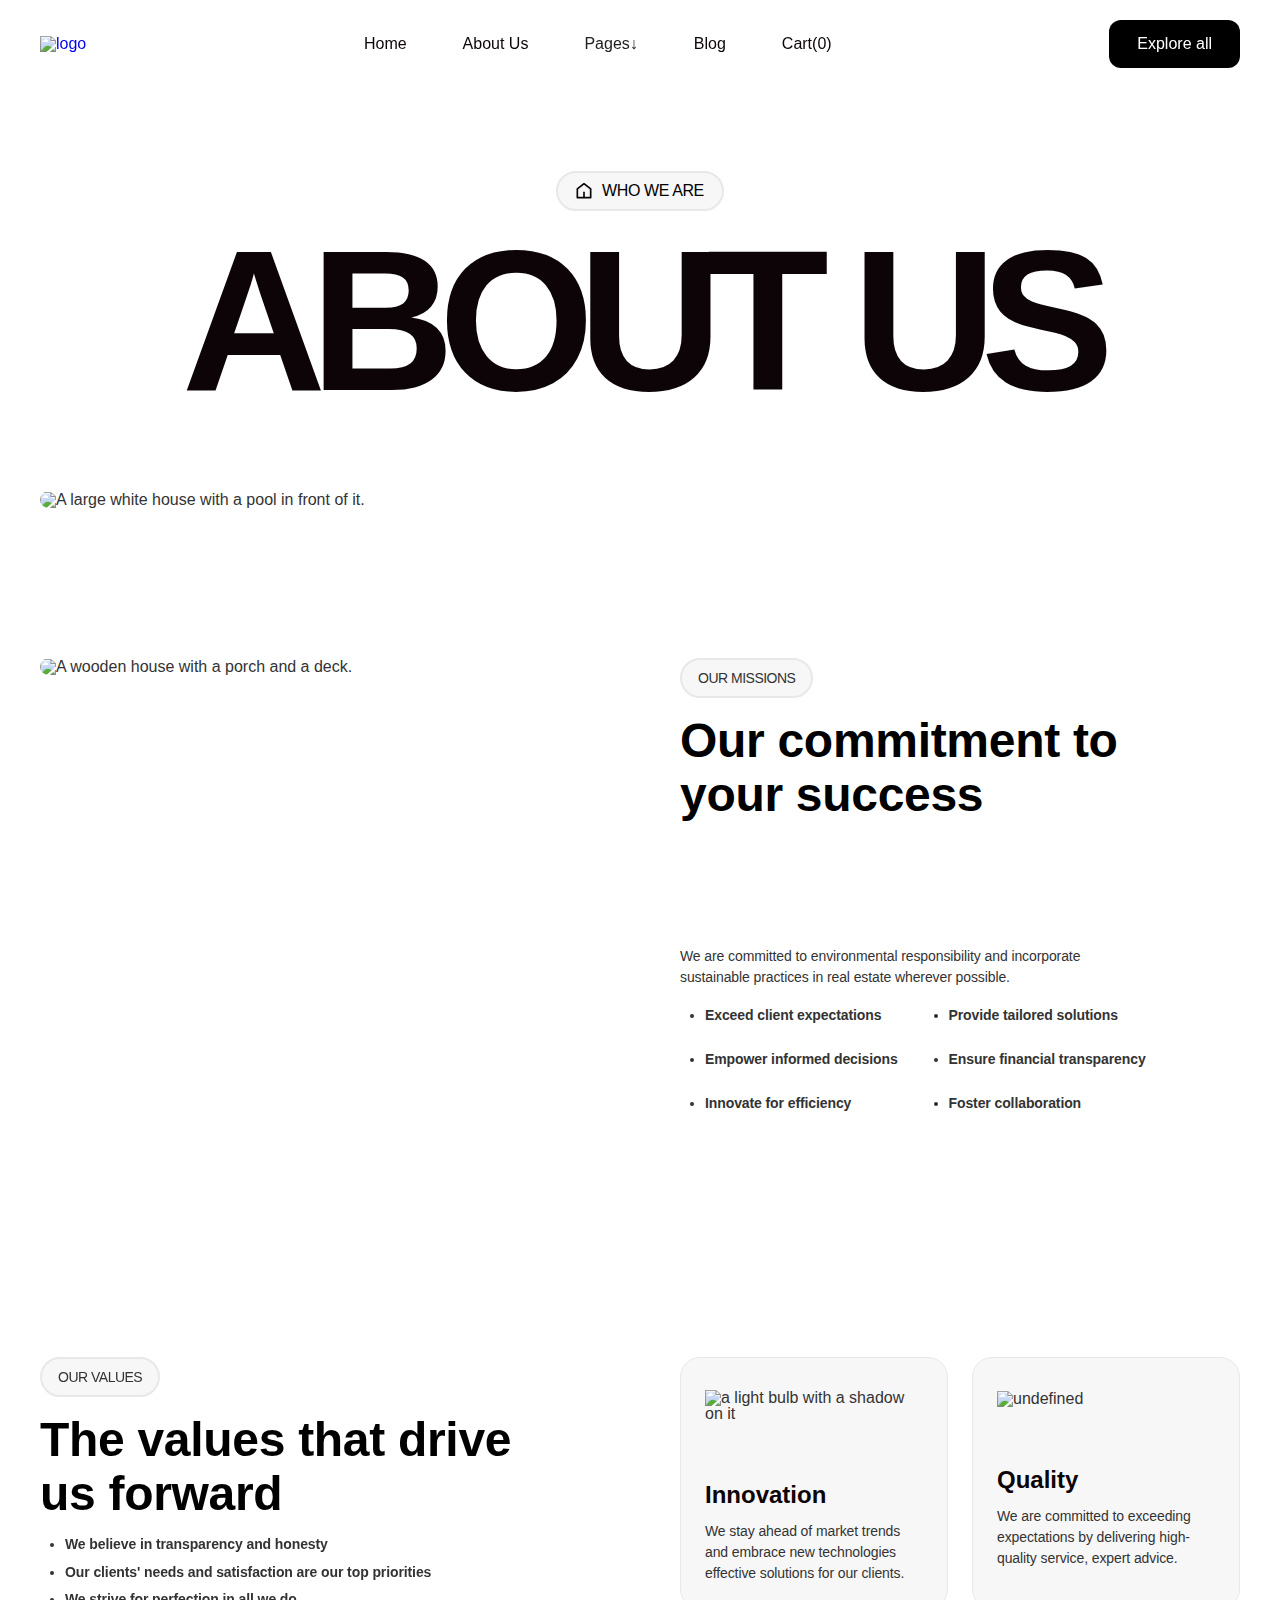
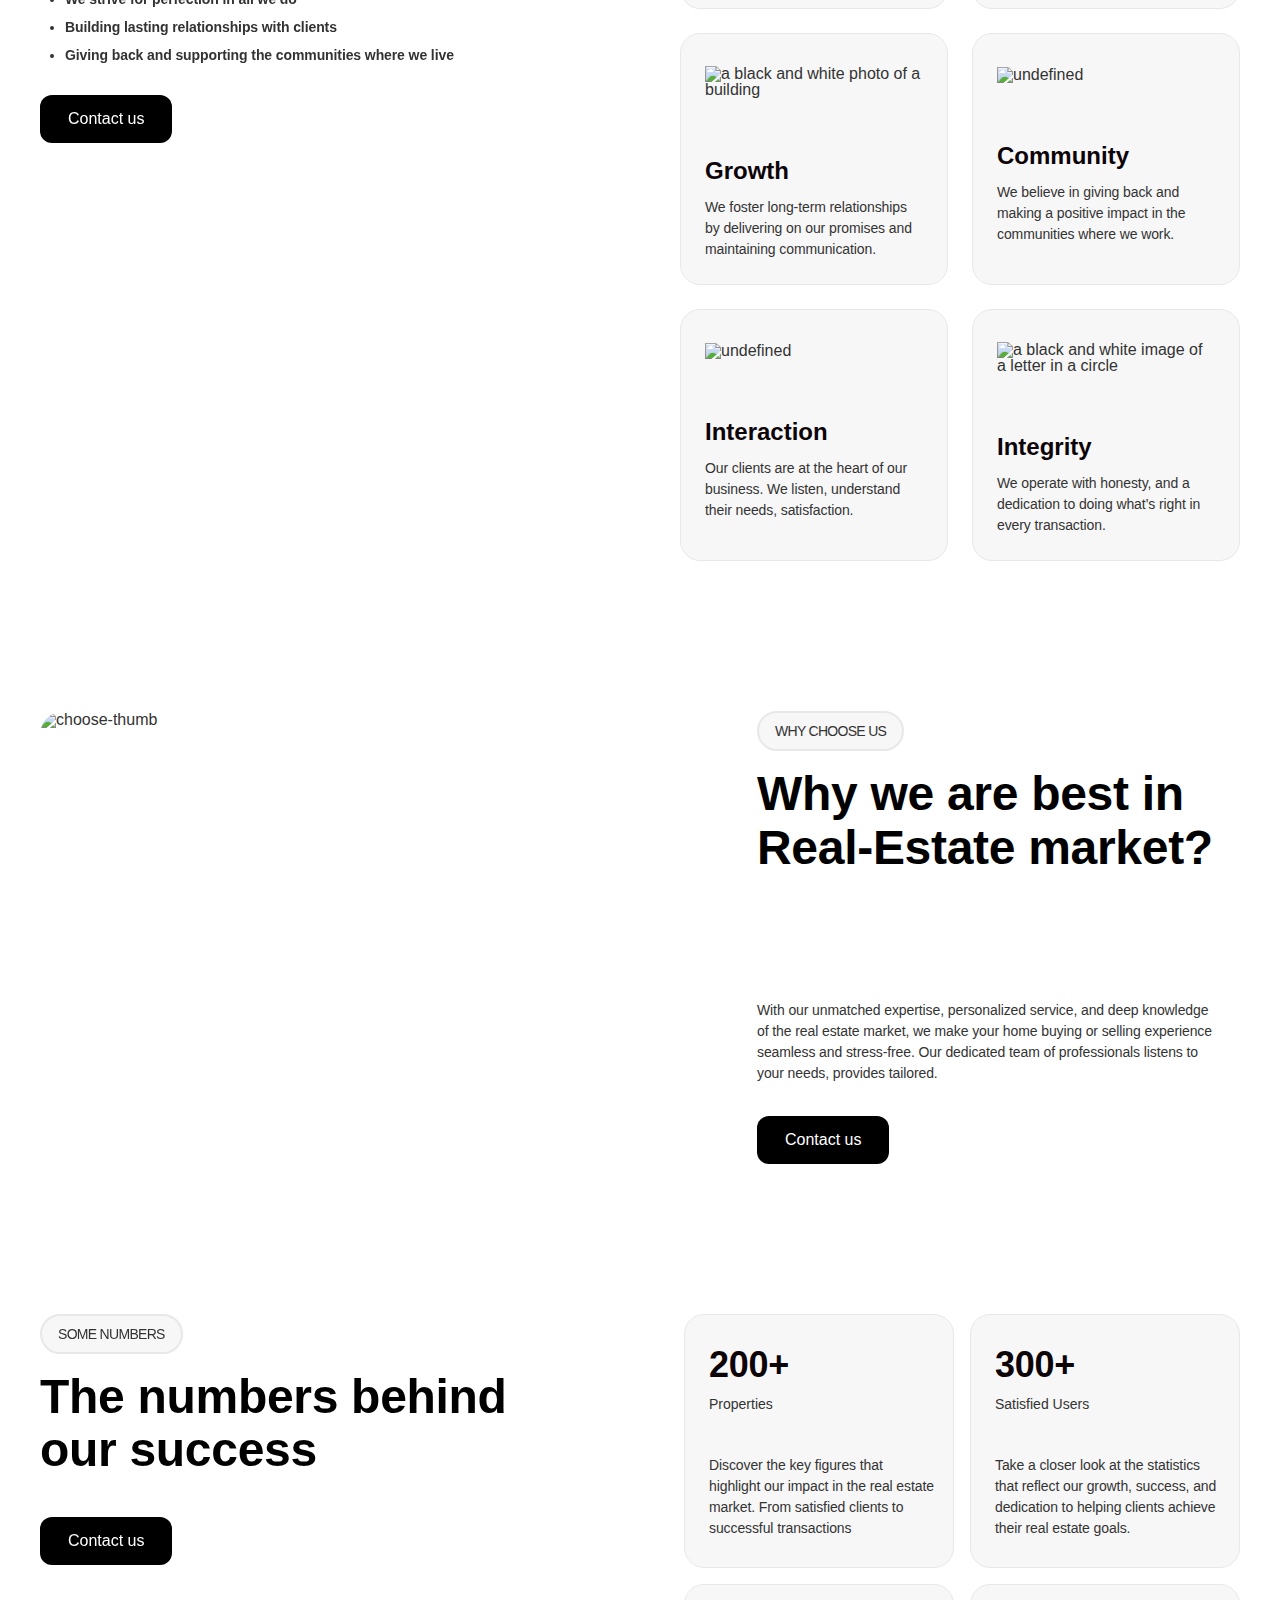
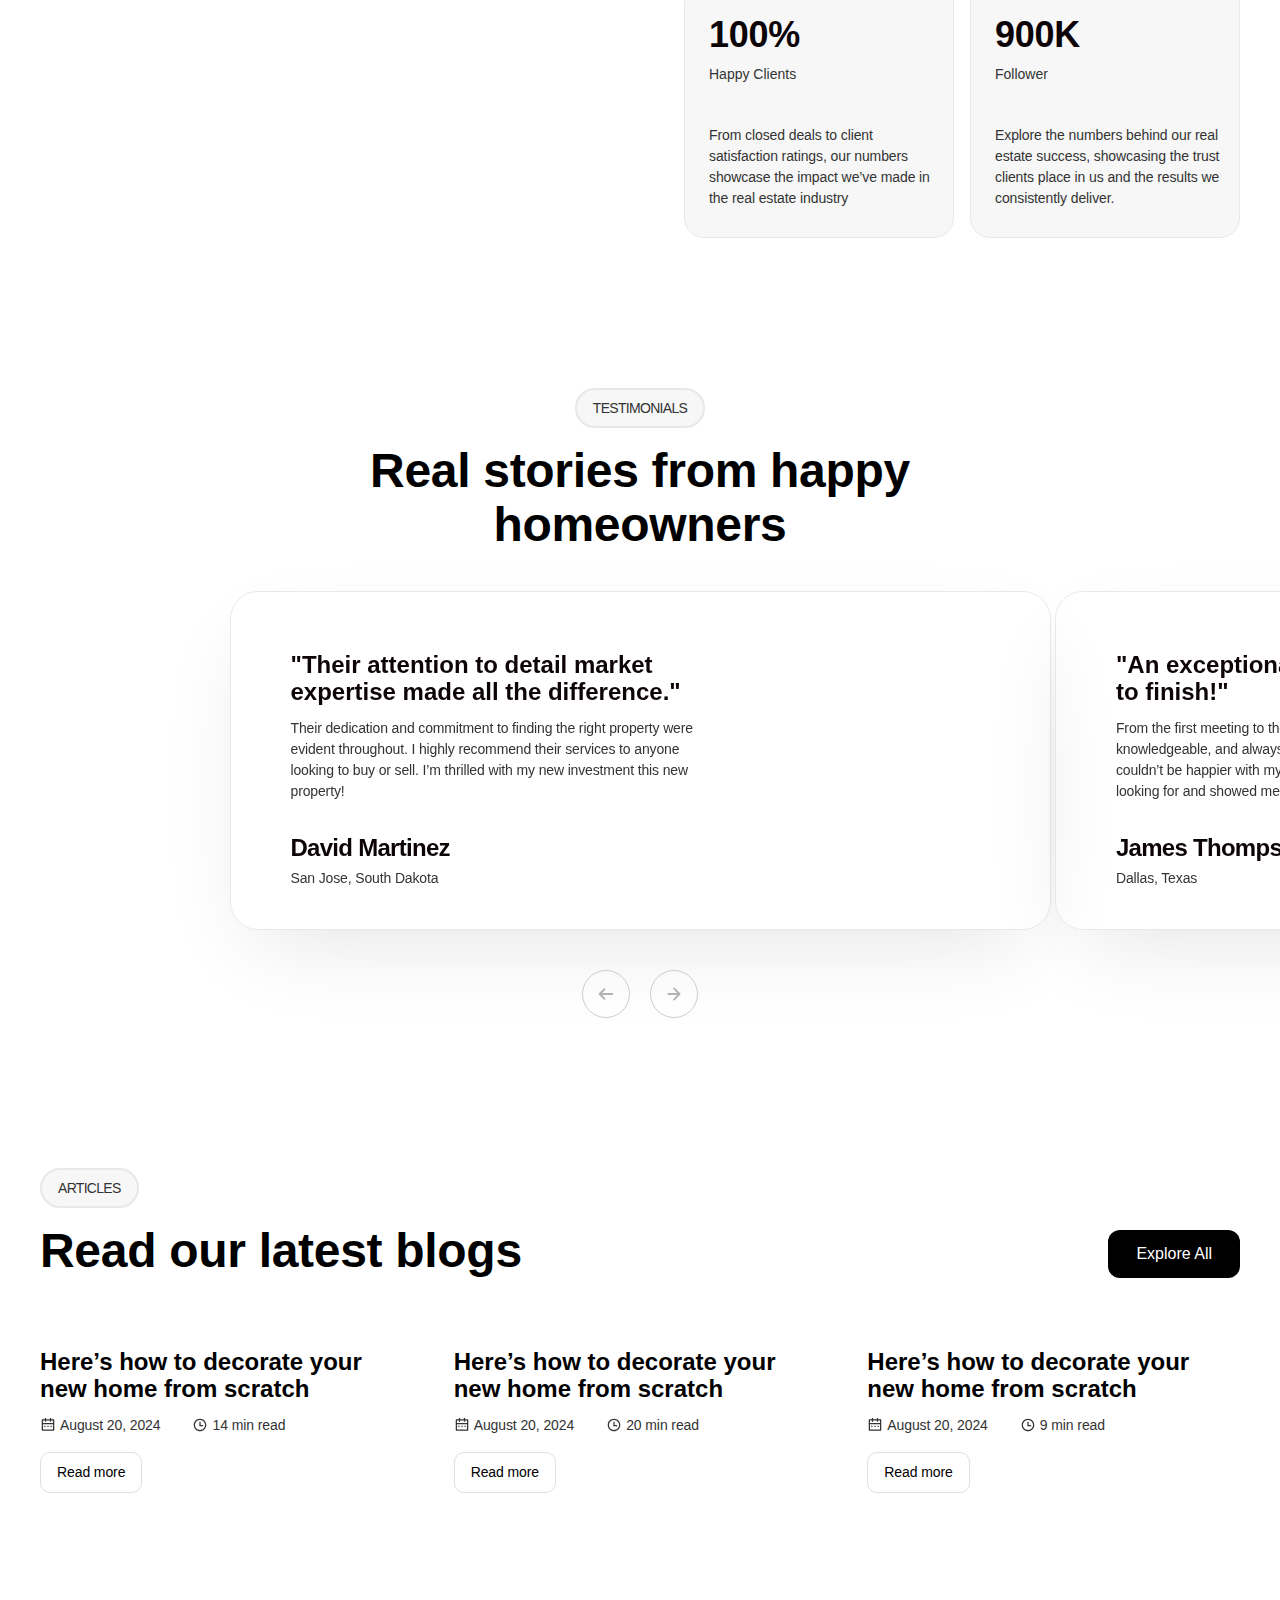
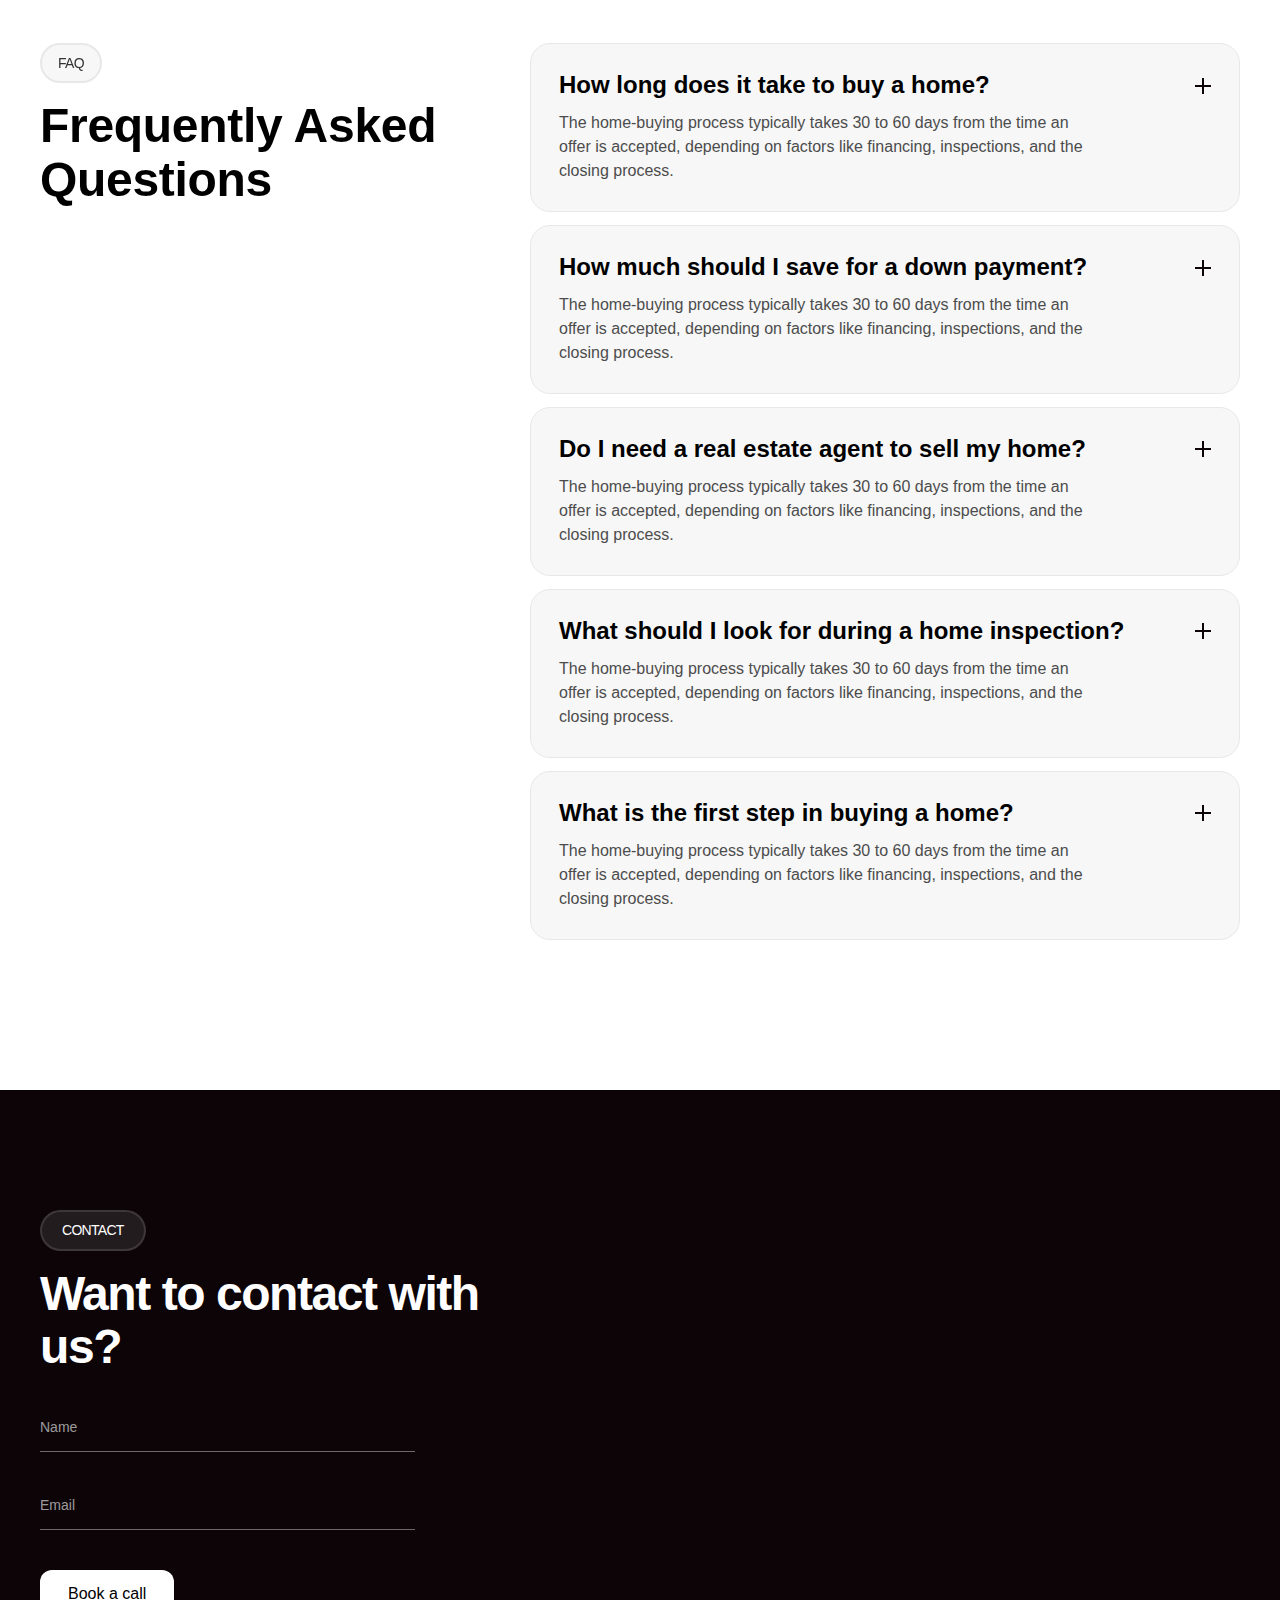
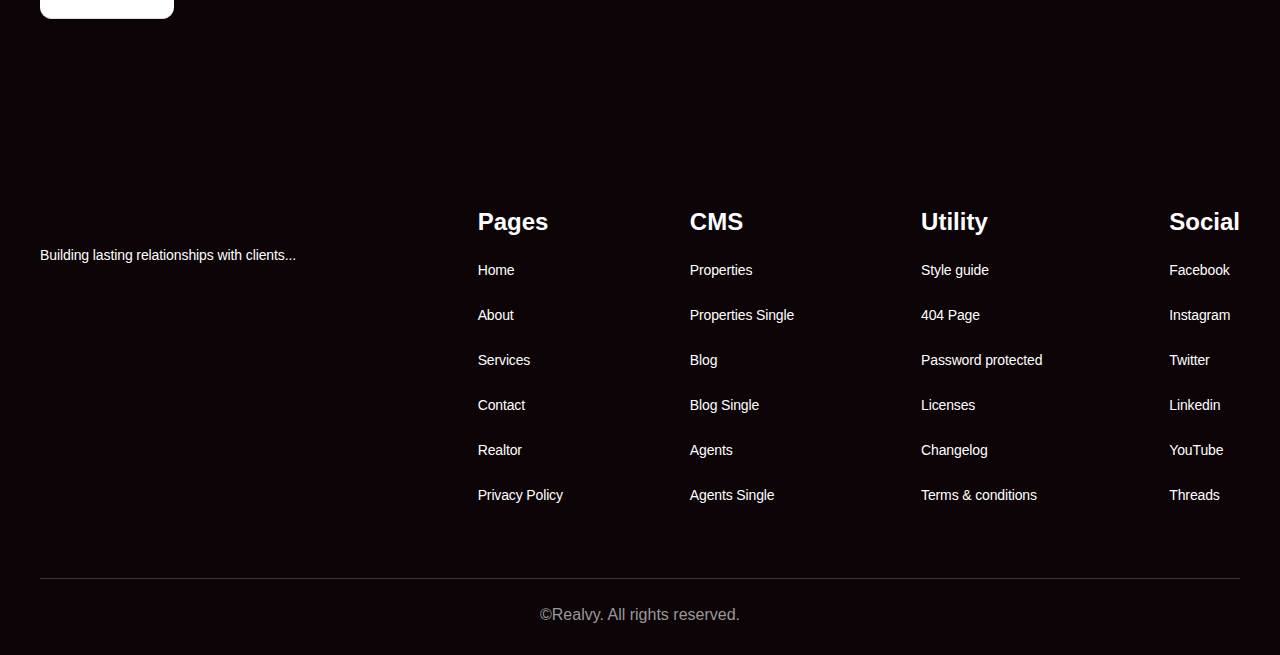
==== about.html @ 87f710ca "first changes on basic" ====
<!DOCTYPE html>
<!-- This site was created in Webflow. https://webflow.com --><!-- Last Published: Sun Nov 10 2024 14:05:58 GMT+0000 (Coordinated Universal Time) -->
<html
  data-wf-domain="realvy-real-estate.webflow.io"
  data-wf-page="670298769cd01719051af8d4"
  data-wf-site="670010141e02b62e6f054e13"
  lang="en"
>
  <head>
    <meta charset="utf-8" />
    <title>About page: Realfy - Webflow Ecommerce website template</title>
    <meta
      content="Realfy is a powerful Webflow template crafted for real estate professionals to showcase listings, build trust, and attract clients. With customizable layouts, high-quality visuals, and user-friendly navigation, Realfy transforms portfolios and elevates your brand."
      name="description"
    />
    <meta
      content="About page: Realfy - Webflow Ecommerce website template"
      property="og:title"
    />
    <meta
      content="Realfy is a powerful Webflow template crafted for real estate professionals to showcase listings, build trust, and attract clients. With customizable layouts, high-quality visuals, and user-friendly navigation, Realfy transforms portfolios and elevates your brand."
      property="og:description"
    />
    <meta
      content="https://cdn.prod.website-files.com/670010141e02b62e6f054e13/671fcd052ebbaf3397b22a26_Open%20Graph%20Preview.png"
      property="og:image"
    />
    <meta
      content="About page: Realfy - Webflow Ecommerce website template"
      property="twitter:title"
    />
    <meta
      content="Realfy is a powerful Webflow template crafted for real estate professionals to showcase listings, build trust, and attract clients. With customizable layouts, high-quality visuals, and user-friendly navigation, Realfy transforms portfolios and elevates your brand."
      property="twitter:description"
    />
    <meta
      content="https://cdn.prod.website-files.com/670010141e02b62e6f054e13/671fcd052ebbaf3397b22a26_Open%20Graph%20Preview.png"
      property="twitter:image"
    />
    <meta property="og:type" content="website" />
    <meta content="summary_large_image" name="twitter:card" />
    <meta content="width=device-width, initial-scale=1" name="viewport" />
    <meta content="Webflow" name="generator" />
    <link
      href="style.css"
      rel="stylesheet"
      type="text/css"
    />
    <link href="https://fonts.googleapis.com" rel="preconnect" />
    <link
      href="https://fonts.gstatic.com"
      rel="preconnect"
      crossorigin="anonymous"
    />
    <script
      src="https://ajax.googleapis.com/ajax/libs/webfont/1.6.26/webfont.js"
      type="text/javascript"
    ></script>
    <script type="text/javascript">
      WebFont.load({
        google: { families: ["Inter:regular,500,600,700,800,900,italic"] },
      });
    </script>
    <script type="text/javascript">
      !(function (o, c) {
        var n = c.documentElement,
          t = " w-mod-";
        (n.className += t + "js"),
          ("ontouchstart" in o ||
            (o.DocumentTouch && c instanceof DocumentTouch)) &&
            (n.className += t + "touch");
      })(window, document);
    </script>
    <link
      href="https://cdn.prod.website-files.com/670010141e02b62e6f054e13/671fce2135eee7e08c8c703c_Favicon-32.png"
      rel="shortcut icon"
      type="image/x-icon"
    />
    <link
      href="https://cdn.prod.website-files.com/670010141e02b62e6f054e13/671fce230b8ac0481b209205_Favicon-256.png"
      rel="apple-touch-icon"
    />
    <script type="text/javascript">
      window.__WEBFLOW_CURRENCY_SETTINGS = {
        currencyCode: "USD",
        symbol: "$",
        decimal: ".",
        fractionDigits: 2,
        group: ",",
        template:
          "{{wf {&quot;path&quot;:&quot;symbol&quot;,&quot;type&quot;:&quot;PlainText&quot;\\} }} {{wf {&quot;path&quot;:&quot;amount&quot;,&quot;type&quot;:&quot;CommercePrice&quot;\\} }} ",
        hideDecimalForWholeNumbers: true,
      };
    </script>
  </head>
  <body>
    <div class="page-wrapper">
      <div class="nav-section">
        <div class="section-spacing">
          <div class="container">
            <div class="nav-layout">
              <div class="nav-left">
                <a href="/" class="logo-wrap w-inline-block"
                  ><img
                    loading="lazy"
                    src="https://cdn.prod.website-files.com/670010141e02b62e6f054e13/672b0cbffbb01b1ebb84e214_Realfy.svg"
                    alt="logo"
                    class="logo"
                /></a>
                <div class="nav-mobile-block">
                  <div
                    data-open-product=""
                    data-wf-cart-type="modal"
                    data-wf-cart-query="query Dynamo2 {
    database {
      id
      commerceOrder {
        comment
        extraItems {
          name
          pluginId
          pluginName
          price {
            value
            unit
            decimalValue
            string
          }
        }
        id
        startedOn
        statusFlags {
          hasDownloads
          hasSubscription
          isFreeOrder
          requiresShipping
        }
        subtotal {
          value
          unit
          decimalValue
          string
        }
        total {
          value
          unit
          decimalValue
          string
        }
        updatedOn
        userItems {
          count
          id
          price {
            value
            unit
            decimalValue
            string
          }
          product {
            id
            cmsLocaleId
            f__draft_0ht
            f__archived_0ht
            f_name_
            f_sku_properties_3dr {
              id
              name
              enum {
                id
                name
                slug
              }
            }
          }
          rowTotal {
            value
            unit
            decimalValue
            string
          }
          sku {
            cmsLocaleId
            f__draft_0ht
            f__archived_0ht
            f_main_image_4dr {
              url
              file {
                size
                origFileName
                createdOn
                updatedOn
                mimeType
                width
                height
                variants {
                  origFileName
                  quality
                  height
                  width
                  s3Url
                  error
                  size
                }
              }
              alt
            }
            f_sku_values_3dr {
              property {
                id
              }
              value {
                id
              }
            }
            id
          }
          subscriptionFrequency
          subscriptionInterval
          subscriptionTrial
        }
        userItemsCount
      }
    }
    site {
      id
      commerce {
        businessAddress {
          country
        }
        defaultCountry
        defaultCurrency
        quickCheckoutEnabled
      }
    }
  }"
                    data-wf-page-link-href-prefix=""
                    class="w-commerce-commercecartwrapper c-cart-wrapper"
                    data-node-type="commerce-cart-wrapper"
                  >
                    <a
                      class="w-commerce-commercecartopenlink cart-icon-wrap w-inline-block"
                      role="button"
                      aria-haspopup="dialog"
                      aria-label="Open cart"
                      data-node-type="commerce-cart-open-link"
                      href="#"
                      ><div>Cart</div>
                      <div>(</div>
                      <div
                        data-wf-bindings="%5B%7B%22innerHTML%22%3A%7B%22type%22%3A%22Number%22%2C%22filter%22%3A%7B%22type%22%3A%22numberPrecision%22%2C%22params%22%3A%5B%220%22%2C%22numberPrecision%22%5D%7D%2C%22dataPath%22%3A%22database.commerceOrder.userItemsCount%22%7D%7D%5D"
                        class="w-commerce-commercecartopenlinkcount cart-quantity"
                      >
                        0
                      </div>
                      <div>)</div></a
                    >
                    <div
                      style="display: none"
                      class="w-commerce-commercecartcontainerwrapper w-commerce-commercecartcontainerwrapper--cartType-modal c-cart-wrapper"
                      data-node-type="commerce-cart-container-wrapper"
                    >
                      <div
                        data-node-type="commerce-cart-container"
                        role="dialog"
                        class="w-commerce-commercecartcontainer c-cart-container"
                      >
                        <div
                          class="w-commerce-commercecartheader c-cart-header"
                        >
                          <h4
                            class="w-commerce-commercecartheading c-cart-header-title"
                          >
                            Your Cart
                          </h4>
                          <a
                            class="w-commerce-commercecartcloselink c-cart-close w-inline-block"
                            role="button"
                            aria-label="Close cart"
                            data-node-type="commerce-cart-close-link"
                            ><svg
                              class="c-cart-close-icon"
                              width="16px"
                              height="16px"
                              viewBox="0 0 16 16"
                            >
                              <g
                                stroke="none"
                                stroke-width="1"
                                fill="none"
                                fill-rule="evenodd"
                              >
                                <g fill-rule="nonzero" fill="#333333">
                                  <polygon
                                    points="6.23223305 8 0.616116524 13.6161165 2.38388348 15.3838835 8 9.76776695 13.6161165 15.3838835 15.3838835 13.6161165 9.76776695 8 15.3838835 2.38388348 13.6161165 0.616116524 8 6.23223305 2.38388348 0.616116524 0.616116524 2.38388348 6.23223305 8"
                                  ></polygon>
                                </g>
                              </g></svg
                          ></a>
                        </div>
                        <div
                          class="w-commerce-commercecartformwrapper c-cart-form-wrapper"
                        >
                          <form
                            style="display: none"
                            class="w-commerce-commercecartform c-cart-default-state"
                            data-node-type="commerce-cart-form"
                          >
                            <script
                              type="text/x-wf-template"
                              id="wf-template-6d61a843-8ba8-b748-bc3a-565345c08add"
                            >
                              %3Cdiv%20class%3D%22w-commerce-commercecartitem%20c-cart-item%22%3E%3Cdiv%20class%3D%22c-cart-thumb-wrap%22%3E%3Cimg%20src%3D%22https%3A%2F%2Fcdn.prod.website-files.com%2Fplugins%2FBasic%2Fassets%2Fplaceholder.60f9b1840c.svg%22%20data-wf-bindings%3D%22%255B%257B%2522src%2522%253A%257B%2522type%2522%253A%2522ImageRef%2522%252C%2522filter%2522%253A%257B%2522type%2522%253A%2522identity%2522%252C%2522params%2522%253A%255B%255D%257D%252C%2522dataPath%2522%253A%2522database.commerceOrder.userItems%255B%255D.sku.f_main_image_4dr%2522%257D%257D%255D%22%20alt%3D%22%22%20class%3D%22w-commerce-commercecartitemimage%20c-cart-thumb%20w-dyn-bind-empty%22%2F%3E%3C%2Fdiv%3E%3Cdiv%20class%3D%22w-commerce-commercecartiteminfo%20c-cart-content-wrap%22%3E%3Cdiv%20class%3D%22c-cart-content-left%22%3E%3Cdiv%20class%3D%22c-cart-title-wrap%22%3E%3Cdiv%20data-wf-bindings%3D%22%255B%257B%2522innerHTML%2522%253A%257B%2522type%2522%253A%2522PlainText%2522%252C%2522filter%2522%253A%257B%2522type%2522%253A%2522identity%2522%252C%2522params%2522%253A%255B%255D%257D%252C%2522dataPath%2522%253A%2522database.commerceOrder.userItems%255B%255D.product.f_name_%2522%257D%257D%255D%22%20class%3D%22w-commerce-commercecartproductname%20c-cart-title%20w-dyn-bind-empty%22%3E%3C%2Fdiv%3E%3C%2Fdiv%3E%3Cdiv%20class%3D%22c-cart-option-wrap%22%3E%3Cscript%20type%3D%22text%2Fx-wf-template%22%20id%3D%22wf-template-6d61a843-8ba8-b748-bc3a-565345c08ae6%22%3E%253Cli%2520class%253D%2522c-cart-option%2522%253E%253Cspan%2520data-wf-bindings%253D%2522%25255B%25257B%252522innerHTML%252522%25253A%25257B%252522type%252522%25253A%252522PlainText%252522%25252C%252522filter%252522%25253A%25257B%252522type%252522%25253A%252522identity%252522%25252C%252522params%252522%25253A%25255B%25255D%25257D%25252C%252522dataPath%252522%25253A%252522database.commerceOrder.userItems%25255B%25255D.product.f_sku_properties_3dr%25255B%25255D.name%252522%25257D%25257D%25255D%2522%253E%253C%252Fspan%253E%253Cspan%253E%253A%2520%253C%252Fspan%253E%253Cspan%2520data-wf-bindings%253D%2522%25255B%25257B%252522innerHTML%252522%25253A%25257B%252522type%252522%25253A%252522CommercePropValues%252522%25252C%252522filter%252522%25253A%25257B%252522type%252522%25253A%252522identity%252522%25252C%252522params%252522%25253A%25255B%25255D%25257D%25252C%252522dataPath%252522%25253A%252522database.commerceOrder.userItems%25255B%25255D.product.f_sku_properties_3dr%25255B%25255D%252522%25257D%25257D%25255D%2522%253E%253C%252Fspan%253E%253C%252Fli%253E%3C%2Fscript%3E%3Cul%20data-wf-bindings%3D%22%255B%257B%2522optionSets%2522%253A%257B%2522type%2522%253A%2522CommercePropTable%2522%252C%2522filter%2522%253A%257B%2522type%2522%253A%2522identity%2522%252C%2522params%2522%253A%255B%255D%257D%252C%2522dataPath%2522%253A%2522database.commerceOrder.userItems%255B%255D.product.f_sku_properties_3dr%5B%5D%2522%257D%257D%252C%257B%2522optionValues%2522%253A%257B%2522type%2522%253A%2522CommercePropValues%2522%252C%2522filter%2522%253A%257B%2522type%2522%253A%2522identity%2522%252C%2522params%2522%253A%255B%255D%257D%252C%2522dataPath%2522%253A%2522database.commerceOrder.userItems%255B%255D.sku.f_sku_values_3dr%2522%257D%257D%255D%22%20class%3D%22w-commerce-commercecartoptionlist%20option-list%22%20data-wf-collection%3D%22database.commerceOrder.userItems%255B%255D.product.f_sku_properties_3dr%22%20data-wf-template-id%3D%22wf-template-6d61a843-8ba8-b748-bc3a-565345c08ae6%22%3E%3Cli%20class%3D%22c-cart-option%22%3E%3Cspan%20data-wf-bindings%3D%22%255B%257B%2522innerHTML%2522%253A%257B%2522type%2522%253A%2522PlainText%2522%252C%2522filter%2522%253A%257B%2522type%2522%253A%2522identity%2522%252C%2522params%2522%253A%255B%255D%257D%252C%2522dataPath%2522%253A%2522database.commerceOrder.userItems%255B%255D.product.f_sku_properties_3dr%255B%255D.name%2522%257D%257D%255D%22%3E%3C%2Fspan%3E%3Cspan%3E%3A%20%3C%2Fspan%3E%3Cspan%20data-wf-bindings%3D%22%255B%257B%2522innerHTML%2522%253A%257B%2522type%2522%253A%2522CommercePropValues%2522%252C%2522filter%2522%253A%257B%2522type%2522%253A%2522identity%2522%252C%2522params%2522%253A%255B%255D%257D%252C%2522dataPath%2522%253A%2522database.commerceOrder.userItems%255B%255D.product.f_sku_properties_3dr%255B%255D%2522%257D%257D%255D%22%3E%3C%2Fspan%3E%3C%2Fli%3E%3C%2Ful%3E%3C%2Fdiv%3E%3Cdiv%20class%3D%22c-cart-quantity-wrap%22%3E%3Cinput%20aria-label%3D%22Update%20quantity%22%20data-wf-bindings%3D%22%255B%257B%2522value%2522%253A%257B%2522type%2522%253A%2522Number%2522%252C%2522filter%2522%253A%257B%2522type%2522%253A%2522numberPrecision%2522%252C%2522params%2522%253A%255B%25220%2522%252C%2522numberPrecision%2522%255D%257D%252C%2522dataPath%2522%253A%2522database.commerceOrder.userItems%255B%255D.count%2522%257D%257D%252C%257B%2522data-commerce-sku-id%2522%253A%257B%2522type%2522%253A%2522ItemRef%2522%252C%2522filter%2522%253A%257B%2522type%2522%253A%2522identity%2522%252C%2522params%2522%253A%255B%255D%257D%252C%2522dataPath%2522%253A%2522database.commerceOrder.userItems%255B%255D.sku.id%2522%257D%257D%255D%22%20class%3D%22w-commerce-commercecartquantity%20c-cart-quantity%22%20required%3D%22%22%20pattern%3D%22%5E%5B0-9%5D%2B%24%22%20inputMode%3D%22numeric%22%20type%3D%22number%22%20name%3D%22quantity%22%20autoComplete%3D%22off%22%20data-wf-cart-action%3D%22update-item-quantity%22%20data-commerce-sku-id%3D%22%22%20value%3D%221%22%2F%3E%3C%2Fdiv%3E%3Cdiv%20class%3D%22c-cart-price-wrap%20mobile-only%22%3E%3Cdiv%20data-wf-bindings%3D%22%255B%257B%2522innerHTML%2522%253A%257B%2522type%2522%253A%2522CommercePrice%2522%252C%2522filter%2522%253A%257B%2522type%2522%253A%2522price%2522%252C%2522params%2522%253A%255B%255D%257D%252C%2522dataPath%2522%253A%2522database.commerceOrder.userItems%255B%255D.price%2522%257D%257D%255D%22%20class%3D%22c-cart-price%22%3E%24%C2%A00%C2%A0%3C%2Fdiv%3E%3C%2Fdiv%3E%3Cdiv%20class%3D%22c-cart-remove-wrap%22%3E%3Ca%20href%3D%22%23%22%20role%3D%22button%22%20data-wf-bindings%3D%22%255B%257B%2522data-commerce-sku-id%2522%253A%257B%2522type%2522%253A%2522ItemRef%2522%252C%2522filter%2522%253A%257B%2522type%2522%253A%2522identity%2522%252C%2522params%2522%253A%255B%255D%257D%252C%2522dataPath%2522%253A%2522database.commerceOrder.userItems%255B%255D.sku.id%2522%257D%257D%255D%22%20class%3D%22c-cart-remove%20w-inline-block%22%20data-wf-cart-action%3D%22remove-item%22%20data-commerce-sku-id%3D%22%22%20aria-label%3D%22Remove%20item%20from%20cart%22%3E%3Cdiv%3ERemove%3C%2Fdiv%3E%3C%2Fa%3E%3C%2Fdiv%3E%3C%2Fdiv%3E%3Cdiv%20class%3D%22c-cart-content-right%22%3E%3Cdiv%20class%3D%22c-cart-price-wrap%22%3E%3Cdiv%20data-wf-bindings%3D%22%255B%257B%2522innerHTML%2522%253A%257B%2522type%2522%253A%2522CommercePrice%2522%252C%2522filter%2522%253A%257B%2522type%2522%253A%2522price%2522%252C%2522params%2522%253A%255B%255D%257D%252C%2522dataPath%2522%253A%2522database.commerceOrder.userItems%255B%255D.price%2522%257D%257D%255D%22%20class%3D%22c-cart-price%22%3E%24%C2%A00%C2%A0%3C%2Fdiv%3E%3C%2Fdiv%3E%3C%2Fdiv%3E%3C%2Fdiv%3E%3C%2Fdiv%3E
                            </script>
                            <div
                              class="w-commerce-commercecartlist c-cart-list"
                              data-wf-collection="database.commerceOrder.userItems"
                              data-wf-template-id="wf-template-6d61a843-8ba8-b748-bc3a-565345c08add"
                            >
                              <div
                                class="w-commerce-commercecartitem c-cart-item"
                              >
                                <div class="c-cart-thumb-wrap">
                                  <img
                                    src="https://cdn.prod.website-files.com/plugins/Basic/assets/placeholder.60f9b1840c.svg"
                                    data-wf-bindings="%5B%7B%22src%22%3A%7B%22type%22%3A%22ImageRef%22%2C%22filter%22%3A%7B%22type%22%3A%22identity%22%2C%22params%22%3A%5B%5D%7D%2C%22dataPath%22%3A%22database.commerceOrder.userItems%5B%5D.sku.f_main_image_4dr%22%7D%7D%5D"
                                    alt=""
                                    class="w-commerce-commercecartitemimage c-cart-thumb w-dyn-bind-empty"
                                  />
                                </div>
                                <div
                                  class="w-commerce-commercecartiteminfo c-cart-content-wrap"
                                >
                                  <div class="c-cart-content-left">
                                    <div class="c-cart-title-wrap">
                                      <div
                                        data-wf-bindings="%5B%7B%22innerHTML%22%3A%7B%22type%22%3A%22PlainText%22%2C%22filter%22%3A%7B%22type%22%3A%22identity%22%2C%22params%22%3A%5B%5D%7D%2C%22dataPath%22%3A%22database.commerceOrder.userItems%5B%5D.product.f_name_%22%7D%7D%5D"
                                        class="w-commerce-commercecartproductname c-cart-title w-dyn-bind-empty"
                                      ></div>
                                    </div>
                                    <div class="c-cart-option-wrap">
                                      <script
                                        type="text/x-wf-template"
                                        id="wf-template-6d61a843-8ba8-b748-bc3a-565345c08ae6"
                                      >
                                        %3Cli%20class%3D%22c-cart-option%22%3E%3Cspan%20data-wf-bindings%3D%22%255B%257B%2522innerHTML%2522%253A%257B%2522type%2522%253A%2522PlainText%2522%252C%2522filter%2522%253A%257B%2522type%2522%253A%2522identity%2522%252C%2522params%2522%253A%255B%255D%257D%252C%2522dataPath%2522%253A%2522database.commerceOrder.userItems%255B%255D.product.f_sku_properties_3dr%255B%255D.name%2522%257D%257D%255D%22%3E%3C%2Fspan%3E%3Cspan%3E%3A%20%3C%2Fspan%3E%3Cspan%20data-wf-bindings%3D%22%255B%257B%2522innerHTML%2522%253A%257B%2522type%2522%253A%2522CommercePropValues%2522%252C%2522filter%2522%253A%257B%2522type%2522%253A%2522identity%2522%252C%2522params%2522%253A%255B%255D%257D%252C%2522dataPath%2522%253A%2522database.commerceOrder.userItems%255B%255D.product.f_sku_properties_3dr%255B%255D%2522%257D%257D%255D%22%3E%3C%2Fspan%3E%3C%2Fli%3E
                                      </script>
                                      <ul
                                        data-wf-bindings="%5B%7B%22optionSets%22%3A%7B%22type%22%3A%22CommercePropTable%22%2C%22filter%22%3A%7B%22type%22%3A%22identity%22%2C%22params%22%3A%5B%5D%7D%2C%22dataPath%22%3A%22database.commerceOrder.userItems%5B%5D.product.f_sku_properties_3dr[]%22%7D%7D%2C%7B%22optionValues%22%3A%7B%22type%22%3A%22CommercePropValues%22%2C%22filter%22%3A%7B%22type%22%3A%22identity%22%2C%22params%22%3A%5B%5D%7D%2C%22dataPath%22%3A%22database.commerceOrder.userItems%5B%5D.sku.f_sku_values_3dr%22%7D%7D%5D"
                                        class="w-commerce-commercecartoptionlist option-list"
                                        data-wf-collection="database.commerceOrder.userItems%5B%5D.product.f_sku_properties_3dr"
                                        data-wf-template-id="wf-template-6d61a843-8ba8-b748-bc3a-565345c08ae6"
                                      >
                                        <li class="c-cart-option">
                                          <span
                                            data-wf-bindings="%5B%7B%22innerHTML%22%3A%7B%22type%22%3A%22PlainText%22%2C%22filter%22%3A%7B%22type%22%3A%22identity%22%2C%22params%22%3A%5B%5D%7D%2C%22dataPath%22%3A%22database.commerceOrder.userItems%5B%5D.product.f_sku_properties_3dr%5B%5D.name%22%7D%7D%5D"
                                          ></span
                                          ><span>: </span
                                          ><span
                                            data-wf-bindings="%5B%7B%22innerHTML%22%3A%7B%22type%22%3A%22CommercePropValues%22%2C%22filter%22%3A%7B%22type%22%3A%22identity%22%2C%22params%22%3A%5B%5D%7D%2C%22dataPath%22%3A%22database.commerceOrder.userItems%5B%5D.product.f_sku_properties_3dr%5B%5D%22%7D%7D%5D"
                                          ></span>
                                        </li>
                                      </ul>
                                    </div>
                                    <div class="c-cart-quantity-wrap">
                                      <input
                                        aria-label="Update quantity"
                                        data-wf-bindings="%5B%7B%22value%22%3A%7B%22type%22%3A%22Number%22%2C%22filter%22%3A%7B%22type%22%3A%22numberPrecision%22%2C%22params%22%3A%5B%220%22%2C%22numberPrecision%22%5D%7D%2C%22dataPath%22%3A%22database.commerceOrder.userItems%5B%5D.count%22%7D%7D%2C%7B%22data-commerce-sku-id%22%3A%7B%22type%22%3A%22ItemRef%22%2C%22filter%22%3A%7B%22type%22%3A%22identity%22%2C%22params%22%3A%5B%5D%7D%2C%22dataPath%22%3A%22database.commerceOrder.userItems%5B%5D.sku.id%22%7D%7D%5D"
                                        class="w-commerce-commercecartquantity c-cart-quantity"
                                        required=""
                                        pattern="^[0-9]+$"
                                        inputmode="numeric"
                                        type="number"
                                        name="quantity"
                                        autocomplete="off"
                                        data-wf-cart-action="update-item-quantity"
                                        data-commerce-sku-id=""
                                        value="1"
                                      />
                                    </div>
                                    <div class="c-cart-price-wrap mobile-only">
                                      <div
                                        data-wf-bindings="%5B%7B%22innerHTML%22%3A%7B%22type%22%3A%22CommercePrice%22%2C%22filter%22%3A%7B%22type%22%3A%22price%22%2C%22params%22%3A%5B%5D%7D%2C%22dataPath%22%3A%22database.commerceOrder.userItems%5B%5D.price%22%7D%7D%5D"
                                        class="c-cart-price"
                                      >
                                        $ 0
                                      </div>
                                    </div>
                                    <div class="c-cart-remove-wrap">
                                      <a
                                        href="#"
                                        role="button"
                                        data-wf-bindings="%5B%7B%22data-commerce-sku-id%22%3A%7B%22type%22%3A%22ItemRef%22%2C%22filter%22%3A%7B%22type%22%3A%22identity%22%2C%22params%22%3A%5B%5D%7D%2C%22dataPath%22%3A%22database.commerceOrder.userItems%5B%5D.sku.id%22%7D%7D%5D"
                                        class="c-cart-remove w-inline-block"
                                        data-wf-cart-action="remove-item"
                                        data-commerce-sku-id=""
                                        aria-label="Remove item from cart"
                                        ><div>Remove</div></a
                                      >
                                    </div>
                                  </div>
                                  <div class="c-cart-content-right">
                                    <div class="c-cart-price-wrap">
                                      <div
                                        data-wf-bindings="%5B%7B%22innerHTML%22%3A%7B%22type%22%3A%22CommercePrice%22%2C%22filter%22%3A%7B%22type%22%3A%22price%22%2C%22params%22%3A%5B%5D%7D%2C%22dataPath%22%3A%22database.commerceOrder.userItems%5B%5D.price%22%7D%7D%5D"
                                        class="c-cart-price"
                                      >
                                        $ 0
                                      </div>
                                    </div>
                                  </div>
                                </div>
                              </div>
                            </div>
                            <div
                              class="w-commerce-commercecartfooter c-cart-footer-wrap"
                            >
                              <div
                                aria-live="polite"
                                aria-atomic="true"
                                class="w-commerce-commercecartlineitem c-cart-line-item"
                              >
                                <div class="c-cart-line-item-label">
                                  Subtotal
                                </div>
                                <div
                                  data-wf-bindings="%5B%7B%22innerHTML%22%3A%7B%22type%22%3A%22CommercePrice%22%2C%22filter%22%3A%7B%22type%22%3A%22price%22%2C%22params%22%3A%5B%5D%7D%2C%22dataPath%22%3A%22database.commerceOrder.subtotal%22%7D%7D%5D"
                                  class="w-commerce-commercecartordervalue c-cart-line-item-value"
                                ></div>
                              </div>
                              <div class="c-cart-checkout-actions">
                                <div
                                  data-node-type="commerce-cart-quick-checkout-actions"
                                  style="display: none"
                                  class="c-cart-checkout-payment"
                                >
                                  <a
                                    role="button"
                                    aria-haspopup="dialog"
                                    aria-label="Apple Pay"
                                    data-node-type="commerce-cart-apple-pay-button"
                                    style="
                                      background-image: -webkit-named-image(
                                        apple-pay-logo-white
                                      );
                                      background-size: 100% 50%;
                                      background-position: 50% 50%;
                                      background-repeat: no-repeat;
                                    "
                                    class="w-commerce-commercecartapplepaybutton c-cart-checkout-payment-apple"
                                    tabindex="0"
                                    ><div></div></a
                                  ><a
                                    role="button"
                                    tabindex="0"
                                    aria-haspopup="dialog"
                                    data-node-type="commerce-cart-quick-checkout-button"
                                    style="display: none"
                                    class="w-commerce-commercecartquickcheckoutbutton c-cart-checkout-payment-apple"
                                    ><svg
                                      class="w-commerce-commercequickcheckoutgoogleicon"
                                      xmlns="http://www.w3.org/2000/svg"
                                      xmlns:xlink="http://www.w3.org/1999/xlink"
                                      width="16"
                                      height="16"
                                      viewBox="0 0 16 16"
                                    >
                                      <defs>
                                        <polygon
                                          id="google-mark-a"
                                          points="0 .329 3.494 .329 3.494 7.649 0 7.649"
                                        ></polygon>
                                        <polygon
                                          id="google-mark-c"
                                          points=".894 0 13.169 0 13.169 6.443 .894 6.443"
                                        ></polygon>
                                      </defs>
                                      <g fill="none" fill-rule="evenodd">
                                        <path
                                          fill="#4285F4"
                                          d="M10.5967,12.0469 L10.5967,14.0649 L13.1167,14.0649 C14.6047,12.6759 15.4577,10.6209 15.4577,8.1779 C15.4577,7.6339 15.4137,7.0889 15.3257,6.5559 L7.8887,6.5559 L7.8887,9.6329 L12.1507,9.6329 C11.9767,10.6119 11.4147,11.4899 10.5967,12.0469"
                                        ></path>
                                        <path
                                          fill="#34A853"
                                          d="M7.8887,16 C10.0137,16 11.8107,15.289 13.1147,14.067 C13.1147,14.066 13.1157,14.065 13.1167,14.064 L10.5967,12.047 C10.5877,12.053 10.5807,12.061 10.5727,12.067 C9.8607,12.556 8.9507,12.833 7.8887,12.833 C5.8577,12.833 4.1387,11.457 3.4937,9.605 L0.8747,9.605 L0.8747,11.648 C2.2197,14.319 4.9287,16 7.8887,16"
                                        ></path>
                                        <g transform="translate(0 4)">
                                          <mask id="google-mark-b" fill="#fff">
                                            <use
                                              xlink:href="#google-mark-a"
                                            ></use>
                                          </mask>
                                          <path
                                            fill="#FBBC04"
                                            d="M3.4639,5.5337 C3.1369,4.5477 3.1359,3.4727 3.4609,2.4757 L3.4639,2.4777 C3.4679,2.4657 3.4749,2.4547 3.4789,2.4427 L3.4939,0.3287 L0.8939,0.3287 C0.8799,0.3577 0.8599,0.3827 0.8459,0.4117 C-0.2821,2.6667 -0.2821,5.3337 0.8459,7.5887 L0.8459,7.5997 C0.8549,7.6167 0.8659,7.6317 0.8749,7.6487 L3.4939,5.6057 C3.4849,5.5807 3.4729,5.5587 3.4639,5.5337"
                                            mask="url(#google-mark-b)"
                                          ></path>
                                        </g>
                                        <mask id="google-mark-d" fill="#fff">
                                          <use
                                            xlink:href="#google-mark-c"
                                          ></use>
                                        </mask>
                                        <path
                                          fill="#EA4335"
                                          d="M0.894,4.3291 L3.478,6.4431 C4.113,4.5611 5.843,3.1671 7.889,3.1671 C9.018,3.1451 10.102,3.5781 10.912,4.3671 L13.169,2.0781 C11.733,0.7231 9.85,-0.0219 7.889,0.0001 C4.941,0.0001 2.245,1.6791 0.894,4.3291"
                                          mask="url(#google-mark-d)"
                                        ></path>
                                      </g></svg
                                    ><svg
                                      class="w-commerce-commercequickcheckoutmicrosofticon"
                                      xmlns="http://www.w3.org/2000/svg"
                                      width="16"
                                      height="16"
                                      viewBox="0 0 16 16"
                                    >
                                      <g fill="none" fill-rule="evenodd">
                                        <polygon
                                          fill="#F05022"
                                          points="7 7 1 7 1 1 7 1"
                                        ></polygon>
                                        <polygon
                                          fill="#7DB902"
                                          points="15 7 9 7 9 1 15 1"
                                        ></polygon>
                                        <polygon
                                          fill="#00A4EE"
                                          points="7 15 1 15 1 9 7 9"
                                        ></polygon>
                                        <polygon
                                          fill="#FFB700"
                                          points="15 15 9 15 9 9 15 9"
                                        ></polygon>
                                      </g>
                                    </svg>
                                    <div>Pay with browser.</div></a
                                  >
                                </div>
                                <a
                                  href="/checkout"
                                  value="Continue to Checkout"
                                  class="w-commerce-commercecartcheckoutbutton c-cart-checkout-button"
                                  data-loading-text="Hang Tight..."
                                  data-node-type="cart-checkout-button"
                                  >Continue to Checkout</a
                                >
                              </div>
                            </div>
                          </form>
                          <div
                            class="w-commerce-commercecartemptystate c-cart-empty-state"
                          >
                            <div class="c-cart-empty-wrap">
                              <div
                                aria-label="This cart is empty"
                                aria-live="polite"
                              >
                                No items found.
                              </div>
                            </div>
                            <div class="c-cart-empty-btn-wrap">
                              <a href="#" class="c-cart-empty-btn w-button"
                                >Shop Now</a
                              >
                            </div>
                          </div>
                          <div
                            aria-live="assertive"
                            style="display: none"
                            data-node-type="commerce-cart-error"
                            class="w-commerce-commercecarterrorstate c-cart-error-state"
                          >
                            <div
                              class="w-cart-error-msg"
                              data-w-cart-quantity-error="Product is not available in this quantity."
                              data-w-cart-general-error="Something went wrong when adding this item to the cart."
                              data-w-cart-checkout-error="Checkout is disabled on this site."
                              data-w-cart-cart_order_min-error="The order minimum was not met. Add more items to your cart to continue."
                              data-w-cart-subscription_error-error="Before you purchase, please use your email invite to verify your address so we can send order updates."
                            >
                              Product is not available in this quantity.
                            </div>
                          </div>
                        </div>
                      </div>
                    </div>
                  </div>
                  <div class="nav-open">
                    <div class="nav-bar _1"></div>
                    <div class="nav-bar _2"></div>
                    <div class="nav-bar _3"></div>
                  </div>
                </div>
              </div>
              <div class="nav-middle">
                <div class="nav-menu">
                  <a href="/" class="nav-link">Home</a
                  ><a
                    href="#"
                    aria-current="page"
                    class="nav-link w--current"
                    >About Us</a
                  >
                  <div
                    data-delay="0"
                    data-hover="true"
                    class="nav-dropdown w-dropdown"
                  >
                    <div class="nav-dropdown-toggle w-dropdown-toggle">
                      <div>Pages↓</div>
                    </div>
                    <nav class="nav-dropdown-list w-dropdown-list">
                      <div class="nav-dropdown-inner">
                        <a
                          href="/agents"
                          class="nav-dropdown-link w-dropdown-link"
                          >Agents</a
                        ><a
                          href="/services"
                          class="nav-dropdown-link w-dropdown-link"
                          >Services</a
                        ><a
                          href="/realtor"
                          class="nav-dropdown-link w-dropdown-link"
                          >Realtor</a
                        ><a
                          href="/contact"
                          class="nav-dropdown-link w-dropdown-link"
                          >Contact</a
                        ><a
                          href="/templete-info/licenses"
                          class="nav-dropdown-link w-dropdown-link"
                          >Licenses</a
                        ><a
                          href="/404"
                          class="nav-dropdown-link w-dropdown-link"
                          >404 Page</a
                        ><a
                          href="/privacy-policy"
                          class="nav-dropdown-link w-dropdown-link"
                          >Privacy Policy</a
                        ><a
                          href="/terms-conditions"
                          class="nav-dropdown-link w-dropdown-link"
                          >Terms &amp; Conditions</a
                        >
                      </div>
                    </nav>
                  </div>
                  <a href="/blog/home.html" class="nav-link">Blog</a>
                  <div class="show-mobile">
                    <a href="#" class="btn-wrap w-inline-block"
                      ><div class="btn-inner"><div>Explore all</div></div>
                      <div class="btn-shape"></div
                    ></a>
                  </div>
                  <div
                    data-open-product=""
                    data-wf-cart-type="modal"
                    data-wf-cart-query="query Dynamo2 {
    database {
      id
      commerceOrder {
        comment
        extraItems {
          name
          pluginId
          pluginName
          price {
            value
            unit
            decimalValue
            string
          }
        }
        id
        startedOn
        statusFlags {
          hasDownloads
          hasSubscription
          isFreeOrder
          requiresShipping
        }
        subtotal {
          value
          unit
          decimalValue
          string
        }
        total {
          value
          unit
          decimalValue
          string
        }
        updatedOn
        userItems {
          count
          id
          price {
            value
            unit
            decimalValue
            string
          }
          product {
            id
            cmsLocaleId
            f__draft_0ht
            f__archived_0ht
            f_name_
            f_sku_properties_3dr {
              id
              name
              enum {
                id
                name
                slug
              }
            }
          }
          rowTotal {
            value
            unit
            decimalValue
            string
          }
          sku {
            cmsLocaleId
            f__draft_0ht
            f__archived_0ht
            f_main_image_4dr {
              url
              file {
                size
                origFileName
                createdOn
                updatedOn
                mimeType
                width
                height
                variants {
                  origFileName
                  quality
                  height
                  width
                  s3Url
                  error
                  size
                }
              }
              alt
            }
            f_sku_values_3dr {
              property {
                id
              }
              value {
                id
              }
            }
            id
          }
          subscriptionFrequency
          subscriptionInterval
          subscriptionTrial
        }
        userItemsCount
      }
    }
    site {
      id
      commerce {
        businessAddress {
          country
        }
        defaultCountry
        defaultCurrency
        quickCheckoutEnabled
      }
    }
  }"
                    data-wf-page-link-href-prefix=""
                    class="w-commerce-commercecartwrapper c-cart-wrapper"
                    data-node-type="commerce-cart-wrapper"
                  >
                    <a
                      class="w-commerce-commercecartopenlink cart-icon-wrap w-inline-block"
                      role="button"
                      aria-haspopup="dialog"
                      aria-label="Open cart"
                      data-node-type="commerce-cart-open-link"
                      href="#"
                      ><div>Cart</div>
                      <div>(</div>
                      <div
                        data-wf-bindings="%5B%7B%22innerHTML%22%3A%7B%22type%22%3A%22Number%22%2C%22filter%22%3A%7B%22type%22%3A%22numberPrecision%22%2C%22params%22%3A%5B%220%22%2C%22numberPrecision%22%5D%7D%2C%22dataPath%22%3A%22database.commerceOrder.userItemsCount%22%7D%7D%5D"
                        class="w-commerce-commercecartopenlinkcount cart-quantity"
                      >
                        0
                      </div>
                      <div>)</div></a
                    >
                    <div
                      style="display: none"
                      class="w-commerce-commercecartcontainerwrapper w-commerce-commercecartcontainerwrapper--cartType-modal c-cart-wrapper"
                      data-node-type="commerce-cart-container-wrapper"
                    >
                      <div
                        data-node-type="commerce-cart-container"
                        role="dialog"
                        class="w-commerce-commercecartcontainer c-cart-container"
                      >
                        <div
                          class="w-commerce-commercecartheader c-cart-header"
                        >
                          <h4
                            class="w-commerce-commercecartheading c-cart-header-title"
                          >
                            Your Cart
                          </h4>
                          <a
                            class="w-commerce-commercecartcloselink c-cart-close w-inline-block"
                            role="button"
                            aria-label="Close cart"
                            data-node-type="commerce-cart-close-link"
                            ><svg
                              class="c-cart-close-icon"
                              width="16px"
                              height="16px"
                              viewBox="0 0 16 16"
                            >
                              <g
                                stroke="none"
                                stroke-width="1"
                                fill="none"
                                fill-rule="evenodd"
                              >
                                <g fill-rule="nonzero" fill="#333333">
                                  <polygon
                                    points="6.23223305 8 0.616116524 13.6161165 2.38388348 15.3838835 8 9.76776695 13.6161165 15.3838835 15.3838835 13.6161165 9.76776695 8 15.3838835 2.38388348 13.6161165 0.616116524 8 6.23223305 2.38388348 0.616116524 0.616116524 2.38388348 6.23223305 8"
                                  ></polygon>
                                </g>
                              </g></svg
                          ></a>
                        </div>
                        <div
                          class="w-commerce-commercecartformwrapper c-cart-form-wrapper"
                        >
                          <form
                            style="display: none"
                            class="w-commerce-commercecartform c-cart-default-state"
                            data-node-type="commerce-cart-form"
                          >
                            <script
                              type="text/x-wf-template"
                              id="wf-template-65b4f5e0-3951-e7fc-65b7-a4cc9f7002b1"
                            >
                              %3Cdiv%20class%3D%22w-commerce-commercecartitem%20c-cart-item%22%3E%3Cdiv%20class%3D%22c-cart-thumb-wrap%22%3E%3Cimg%20src%3D%22https%3A%2F%2Fcdn.prod.website-files.com%2Fplugins%2FBasic%2Fassets%2Fplaceholder.60f9b1840c.svg%22%20data-wf-bindings%3D%22%255B%257B%2522src%2522%253A%257B%2522type%2522%253A%2522ImageRef%2522%252C%2522filter%2522%253A%257B%2522type%2522%253A%2522identity%2522%252C%2522params%2522%253A%255B%255D%257D%252C%2522dataPath%2522%253A%2522database.commerceOrder.userItems%255B%255D.sku.f_main_image_4dr%2522%257D%257D%255D%22%20alt%3D%22%22%20class%3D%22w-commerce-commercecartitemimage%20c-cart-thumb%20w-dyn-bind-empty%22%2F%3E%3C%2Fdiv%3E%3Cdiv%20class%3D%22w-commerce-commercecartiteminfo%20c-cart-content-wrap%22%3E%3Cdiv%20class%3D%22c-cart-content-left%22%3E%3Cdiv%20class%3D%22c-cart-title-wrap%22%3E%3Cdiv%20data-wf-bindings%3D%22%255B%257B%2522innerHTML%2522%253A%257B%2522type%2522%253A%2522PlainText%2522%252C%2522filter%2522%253A%257B%2522type%2522%253A%2522identity%2522%252C%2522params%2522%253A%255B%255D%257D%252C%2522dataPath%2522%253A%2522database.commerceOrder.userItems%255B%255D.product.f_name_%2522%257D%257D%255D%22%20class%3D%22w-commerce-commercecartproductname%20c-cart-title%20w-dyn-bind-empty%22%3E%3C%2Fdiv%3E%3C%2Fdiv%3E%3Cdiv%20class%3D%22c-cart-option-wrap%22%3E%3Cscript%20type%3D%22text%2Fx-wf-template%22%20id%3D%22wf-template-65b4f5e0-3951-e7fc-65b7-a4cc9f7002be%22%3E%253Cli%2520class%253D%2522c-cart-option%2522%253E%253Cspan%2520data-wf-bindings%253D%2522%25255B%25257B%252522innerHTML%252522%25253A%25257B%252522type%252522%25253A%252522PlainText%252522%25252C%252522filter%252522%25253A%25257B%252522type%252522%25253A%252522identity%252522%25252C%252522params%252522%25253A%25255B%25255D%25257D%25252C%252522dataPath%252522%25253A%252522database.commerceOrder.userItems%25255B%25255D.product.f_sku_properties_3dr%25255B%25255D.name%252522%25257D%25257D%25255D%2522%253E%253C%252Fspan%253E%253Cspan%253E%253A%2520%253C%252Fspan%253E%253Cspan%2520data-wf-bindings%253D%2522%25255B%25257B%252522innerHTML%252522%25253A%25257B%252522type%252522%25253A%252522CommercePropValues%252522%25252C%252522filter%252522%25253A%25257B%252522type%252522%25253A%252522identity%252522%25252C%252522params%252522%25253A%25255B%25255D%25257D%25252C%252522dataPath%252522%25253A%252522database.commerceOrder.userItems%25255B%25255D.product.f_sku_properties_3dr%25255B%25255D%252522%25257D%25257D%25255D%2522%253E%253C%252Fspan%253E%253C%252Fli%253E%3C%2Fscript%3E%3Cul%20data-wf-bindings%3D%22%255B%257B%2522optionSets%2522%253A%257B%2522type%2522%253A%2522CommercePropTable%2522%252C%2522filter%2522%253A%257B%2522type%2522%253A%2522identity%2522%252C%2522params%2522%253A%255B%255D%257D%252C%2522dataPath%2522%253A%2522database.commerceOrder.userItems%255B%255D.product.f_sku_properties_3dr%5B%5D%2522%257D%257D%252C%257B%2522optionValues%2522%253A%257B%2522type%2522%253A%2522CommercePropValues%2522%252C%2522filter%2522%253A%257B%2522type%2522%253A%2522identity%2522%252C%2522params%2522%253A%255B%255D%257D%252C%2522dataPath%2522%253A%2522database.commerceOrder.userItems%255B%255D.sku.f_sku_values_3dr%2522%257D%257D%255D%22%20class%3D%22w-commerce-commercecartoptionlist%20option-list%22%20data-wf-collection%3D%22database.commerceOrder.userItems%255B%255D.product.f_sku_properties_3dr%22%20data-wf-template-id%3D%22wf-template-65b4f5e0-3951-e7fc-65b7-a4cc9f7002be%22%3E%3Cli%20class%3D%22c-cart-option%22%3E%3Cspan%20data-wf-bindings%3D%22%255B%257B%2522innerHTML%2522%253A%257B%2522type%2522%253A%2522PlainText%2522%252C%2522filter%2522%253A%257B%2522type%2522%253A%2522identity%2522%252C%2522params%2522%253A%255B%255D%257D%252C%2522dataPath%2522%253A%2522database.commerceOrder.userItems%255B%255D.product.f_sku_properties_3dr%255B%255D.name%2522%257D%257D%255D%22%3E%3C%2Fspan%3E%3Cspan%3E%3A%20%3C%2Fspan%3E%3Cspan%20data-wf-bindings%3D%22%255B%257B%2522innerHTML%2522%253A%257B%2522type%2522%253A%2522CommercePropValues%2522%252C%2522filter%2522%253A%257B%2522type%2522%253A%2522identity%2522%252C%2522params%2522%253A%255B%255D%257D%252C%2522dataPath%2522%253A%2522database.commerceOrder.userItems%255B%255D.product.f_sku_properties_3dr%255B%255D%2522%257D%257D%255D%22%3E%3C%2Fspan%3E%3C%2Fli%3E%3C%2Ful%3E%3C%2Fdiv%3E%3Cdiv%20class%3D%22c-cart-quantity-wrap%22%3E%3Cinput%20aria-label%3D%22Update%20quantity%22%20data-wf-bindings%3D%22%255B%257B%2522value%2522%253A%257B%2522type%2522%253A%2522Number%2522%252C%2522filter%2522%253A%257B%2522type%2522%253A%2522numberPrecision%2522%252C%2522params%2522%253A%255B%25220%2522%252C%2522numberPrecision%2522%255D%257D%252C%2522dataPath%2522%253A%2522database.commerceOrder.userItems%255B%255D.count%2522%257D%257D%252C%257B%2522data-commerce-sku-id%2522%253A%257B%2522type%2522%253A%2522ItemRef%2522%252C%2522filter%2522%253A%257B%2522type%2522%253A%2522identity%2522%252C%2522params%2522%253A%255B%255D%257D%252C%2522dataPath%2522%253A%2522database.commerceOrder.userItems%255B%255D.sku.id%2522%257D%257D%255D%22%20class%3D%22w-commerce-commercecartquantity%20c-cart-quantity%22%20required%3D%22%22%20pattern%3D%22%5E%5B0-9%5D%2B%24%22%20inputMode%3D%22numeric%22%20type%3D%22number%22%20name%3D%22quantity%22%20autoComplete%3D%22off%22%20data-wf-cart-action%3D%22update-item-quantity%22%20data-commerce-sku-id%3D%22%22%20value%3D%221%22%2F%3E%3C%2Fdiv%3E%3Cdiv%20class%3D%22c-cart-price-wrap%20mobile-only%22%3E%3Cdiv%20class%3D%22c-cart-price%22%3EThis%20is%20some%20text%20inside%20of%20a%20div%20block.%3C%2Fdiv%3E%3C%2Fdiv%3E%3Cdiv%20class%3D%22c-cart-remove-wrap%22%3E%3Ca%20href%3D%22%23%22%20role%3D%22button%22%20data-wf-bindings%3D%22%255B%257B%2522data-commerce-sku-id%2522%253A%257B%2522type%2522%253A%2522ItemRef%2522%252C%2522filter%2522%253A%257B%2522type%2522%253A%2522identity%2522%252C%2522params%2522%253A%255B%255D%257D%252C%2522dataPath%2522%253A%2522database.commerceOrder.userItems%255B%255D.sku.id%2522%257D%257D%255D%22%20class%3D%22c-cart-remove%20w-inline-block%22%20data-wf-cart-action%3D%22remove-item%22%20data-commerce-sku-id%3D%22%22%20aria-label%3D%22Remove%20item%20from%20cart%22%3E%3Cdiv%3ERemove%3C%2Fdiv%3E%3C%2Fa%3E%3C%2Fdiv%3E%3C%2Fdiv%3E%3Cdiv%20class%3D%22c-cart-content-right%22%3E%3Cdiv%20class%3D%22c-cart-price-wrap%22%3E%3Cdiv%20data-wf-bindings%3D%22%255B%257B%2522innerHTML%2522%253A%257B%2522type%2522%253A%2522CommercePrice%2522%252C%2522filter%2522%253A%257B%2522type%2522%253A%2522price%2522%252C%2522params%2522%253A%255B%255D%257D%252C%2522dataPath%2522%253A%2522database.commerceOrder.userItems%255B%255D.price%2522%257D%257D%255D%22%20class%3D%22c-cart-price%22%3E%24%C2%A00%C2%A0%3C%2Fdiv%3E%3C%2Fdiv%3E%3C%2Fdiv%3E%3C%2Fdiv%3E%3C%2Fdiv%3E
                            </script>
                            <div
                              class="w-commerce-commercecartlist c-cart-list"
                              data-wf-collection="database.commerceOrder.userItems"
                              data-wf-template-id="wf-template-65b4f5e0-3951-e7fc-65b7-a4cc9f7002b1"
                            >
                              <div
                                class="w-commerce-commercecartitem c-cart-item"
                              >
                                <div class="c-cart-thumb-wrap">
                                  <img
                                    src="https://cdn.prod.website-files.com/plugins/Basic/assets/placeholder.60f9b1840c.svg"
                                    data-wf-bindings="%5B%7B%22src%22%3A%7B%22type%22%3A%22ImageRef%22%2C%22filter%22%3A%7B%22type%22%3A%22identity%22%2C%22params%22%3A%5B%5D%7D%2C%22dataPath%22%3A%22database.commerceOrder.userItems%5B%5D.sku.f_main_image_4dr%22%7D%7D%5D"
                                    alt=""
                                    class="w-commerce-commercecartitemimage c-cart-thumb w-dyn-bind-empty"
                                  />
                                </div>
                                <div
                                  class="w-commerce-commercecartiteminfo c-cart-content-wrap"
                                >
                                  <div class="c-cart-content-left">
                                    <div class="c-cart-title-wrap">
                                      <div
                                        data-wf-bindings="%5B%7B%22innerHTML%22%3A%7B%22type%22%3A%22PlainText%22%2C%22filter%22%3A%7B%22type%22%3A%22identity%22%2C%22params%22%3A%5B%5D%7D%2C%22dataPath%22%3A%22database.commerceOrder.userItems%5B%5D.product.f_name_%22%7D%7D%5D"
                                        class="w-commerce-commercecartproductname c-cart-title w-dyn-bind-empty"
                                      ></div>
                                    </div>
                                    <div class="c-cart-option-wrap">
                                      <script
                                        type="text/x-wf-template"
                                        id="wf-template-65b4f5e0-3951-e7fc-65b7-a4cc9f7002be"
                                      >
                                        %3Cli%20class%3D%22c-cart-option%22%3E%3Cspan%20data-wf-bindings%3D%22%255B%257B%2522innerHTML%2522%253A%257B%2522type%2522%253A%2522PlainText%2522%252C%2522filter%2522%253A%257B%2522type%2522%253A%2522identity%2522%252C%2522params%2522%253A%255B%255D%257D%252C%2522dataPath%2522%253A%2522database.commerceOrder.userItems%255B%255D.product.f_sku_properties_3dr%255B%255D.name%2522%257D%257D%255D%22%3E%3C%2Fspan%3E%3Cspan%3E%3A%20%3C%2Fspan%3E%3Cspan%20data-wf-bindings%3D%22%255B%257B%2522innerHTML%2522%253A%257B%2522type%2522%253A%2522CommercePropValues%2522%252C%2522filter%2522%253A%257B%2522type%2522%253A%2522identity%2522%252C%2522params%2522%253A%255B%255D%257D%252C%2522dataPath%2522%253A%2522database.commerceOrder.userItems%255B%255D.product.f_sku_properties_3dr%255B%255D%2522%257D%257D%255D%22%3E%3C%2Fspan%3E%3C%2Fli%3E
                                      </script>
                                      <ul
                                        data-wf-bindings="%5B%7B%22optionSets%22%3A%7B%22type%22%3A%22CommercePropTable%22%2C%22filter%22%3A%7B%22type%22%3A%22identity%22%2C%22params%22%3A%5B%5D%7D%2C%22dataPath%22%3A%22database.commerceOrder.userItems%5B%5D.product.f_sku_properties_3dr[]%22%7D%7D%2C%7B%22optionValues%22%3A%7B%22type%22%3A%22CommercePropValues%22%2C%22filter%22%3A%7B%22type%22%3A%22identity%22%2C%22params%22%3A%5B%5D%7D%2C%22dataPath%22%3A%22database.commerceOrder.userItems%5B%5D.sku.f_sku_values_3dr%22%7D%7D%5D"
                                        class="w-commerce-commercecartoptionlist option-list"
                                        data-wf-collection="database.commerceOrder.userItems%5B%5D.product.f_sku_properties_3dr"
                                        data-wf-template-id="wf-template-65b4f5e0-3951-e7fc-65b7-a4cc9f7002be"
                                      >
                                        <li class="c-cart-option">
                                          <span
                                            data-wf-bindings="%5B%7B%22innerHTML%22%3A%7B%22type%22%3A%22PlainText%22%2C%22filter%22%3A%7B%22type%22%3A%22identity%22%2C%22params%22%3A%5B%5D%7D%2C%22dataPath%22%3A%22database.commerceOrder.userItems%5B%5D.product.f_sku_properties_3dr%5B%5D.name%22%7D%7D%5D"
                                          ></span
                                          ><span>: </span
                                          ><span
                                            data-wf-bindings="%5B%7B%22innerHTML%22%3A%7B%22type%22%3A%22CommercePropValues%22%2C%22filter%22%3A%7B%22type%22%3A%22identity%22%2C%22params%22%3A%5B%5D%7D%2C%22dataPath%22%3A%22database.commerceOrder.userItems%5B%5D.product.f_sku_properties_3dr%5B%5D%22%7D%7D%5D"
                                          ></span>
                                        </li>
                                      </ul>
                                    </div>
                                    <div class="c-cart-quantity-wrap">
                                      <input
                                        aria-label="Update quantity"
                                        data-wf-bindings="%5B%7B%22value%22%3A%7B%22type%22%3A%22Number%22%2C%22filter%22%3A%7B%22type%22%3A%22numberPrecision%22%2C%22params%22%3A%5B%220%22%2C%22numberPrecision%22%5D%7D%2C%22dataPath%22%3A%22database.commerceOrder.userItems%5B%5D.count%22%7D%7D%2C%7B%22data-commerce-sku-id%22%3A%7B%22type%22%3A%22ItemRef%22%2C%22filter%22%3A%7B%22type%22%3A%22identity%22%2C%22params%22%3A%5B%5D%7D%2C%22dataPath%22%3A%22database.commerceOrder.userItems%5B%5D.sku.id%22%7D%7D%5D"
                                        class="w-commerce-commercecartquantity c-cart-quantity"
                                        required=""
                                        pattern="^[0-9]+$"
                                        inputmode="numeric"
                                        type="number"
                                        name="quantity"
                                        autocomplete="off"
                                        data-wf-cart-action="update-item-quantity"
                                        data-commerce-sku-id=""
                                        value="1"
                                      />
                                    </div>
                                    <div class="c-cart-price-wrap mobile-only">
                                      <div class="c-cart-price">
                                        This is some text inside of a div block.
                                      </div>
                                    </div>
                                    <div class="c-cart-remove-wrap">
                                      <a
                                        href="#"
                                        role="button"
                                        data-wf-bindings="%5B%7B%22data-commerce-sku-id%22%3A%7B%22type%22%3A%22ItemRef%22%2C%22filter%22%3A%7B%22type%22%3A%22identity%22%2C%22params%22%3A%5B%5D%7D%2C%22dataPath%22%3A%22database.commerceOrder.userItems%5B%5D.sku.id%22%7D%7D%5D"
                                        class="c-cart-remove w-inline-block"
                                        data-wf-cart-action="remove-item"
                                        data-commerce-sku-id=""
                                        aria-label="Remove item from cart"
                                        ><div>Remove</div></a
                                      >
                                    </div>
                                  </div>
                                  <div class="c-cart-content-right">
                                    <div class="c-cart-price-wrap">
                                      <div
                                        data-wf-bindings="%5B%7B%22innerHTML%22%3A%7B%22type%22%3A%22CommercePrice%22%2C%22filter%22%3A%7B%22type%22%3A%22price%22%2C%22params%22%3A%5B%5D%7D%2C%22dataPath%22%3A%22database.commerceOrder.userItems%5B%5D.price%22%7D%7D%5D"
                                        class="c-cart-price"
                                      >
                                        $ 0
                                      </div>
                                    </div>
                                  </div>
                                </div>
                              </div>
                            </div>
                            <div
                              class="w-commerce-commercecartfooter c-cart-footer-wrap"
                            >
                              <div
                                aria-live="polite"
                                aria-atomic="true"
                                class="w-commerce-commercecartlineitem c-cart-line-item"
                              >
                                <div class="c-cart-line-item-label">
                                  Subtotal
                                </div>
                                <div
                                  data-wf-bindings="%5B%7B%22innerHTML%22%3A%7B%22type%22%3A%22CommercePrice%22%2C%22filter%22%3A%7B%22type%22%3A%22price%22%2C%22params%22%3A%5B%5D%7D%2C%22dataPath%22%3A%22database.commerceOrder.subtotal%22%7D%7D%5D"
                                  class="w-commerce-commercecartordervalue c-cart-line-item-value"
                                ></div>
                              </div>
                              <div class="c-cart-checkout-actions">
                                <div
                                  data-node-type="commerce-cart-quick-checkout-actions"
                                  style="display: none"
                                  class="c-cart-checkout-payment"
                                >
                                  <a
                                    role="button"
                                    aria-haspopup="dialog"
                                    aria-label="Apple Pay"
                                    data-node-type="commerce-cart-apple-pay-button"
                                    style="
                                      background-image: -webkit-named-image(
                                        apple-pay-logo-white
                                      );
                                      background-size: 100% 50%;
                                      background-position: 50% 50%;
                                      background-repeat: no-repeat;
                                    "
                                    class="w-commerce-commercecartapplepaybutton c-cart-checkout-payment-apple"
                                    tabindex="0"
                                    ><div></div></a
                                  ><a
                                    role="button"
                                    tabindex="0"
                                    aria-haspopup="dialog"
                                    data-node-type="commerce-cart-quick-checkout-button"
                                    style="display: none"
                                    class="w-commerce-commercecartquickcheckoutbutton c-cart-checkout-payment-apple"
                                    ><svg
                                      class="w-commerce-commercequickcheckoutgoogleicon"
                                      xmlns="http://www.w3.org/2000/svg"
                                      xmlns:xlink="http://www.w3.org/1999/xlink"
                                      width="16"
                                      height="16"
                                      viewBox="0 0 16 16"
                                    >
                                      <defs>
                                        <polygon
                                          id="google-mark-a"
                                          points="0 .329 3.494 .329 3.494 7.649 0 7.649"
                                        ></polygon>
                                        <polygon
                                          id="google-mark-c"
                                          points=".894 0 13.169 0 13.169 6.443 .894 6.443"
                                        ></polygon>
                                      </defs>
                                      <g fill="none" fill-rule="evenodd">
                                        <path
                                          fill="#4285F4"
                                          d="M10.5967,12.0469 L10.5967,14.0649 L13.1167,14.0649 C14.6047,12.6759 15.4577,10.6209 15.4577,8.1779 C15.4577,7.6339 15.4137,7.0889 15.3257,6.5559 L7.8887,6.5559 L7.8887,9.6329 L12.1507,9.6329 C11.9767,10.6119 11.4147,11.4899 10.5967,12.0469"
                                        ></path>
                                        <path
                                          fill="#34A853"
                                          d="M7.8887,16 C10.0137,16 11.8107,15.289 13.1147,14.067 C13.1147,14.066 13.1157,14.065 13.1167,14.064 L10.5967,12.047 C10.5877,12.053 10.5807,12.061 10.5727,12.067 C9.8607,12.556 8.9507,12.833 7.8887,12.833 C5.8577,12.833 4.1387,11.457 3.4937,9.605 L0.8747,9.605 L0.8747,11.648 C2.2197,14.319 4.9287,16 7.8887,16"
                                        ></path>
                                        <g transform="translate(0 4)">
                                          <mask id="google-mark-b" fill="#fff">
                                            <use
                                              xlink:href="#google-mark-a"
                                            ></use>
                                          </mask>
                                          <path
                                            fill="#FBBC04"
                                            d="M3.4639,5.5337 C3.1369,4.5477 3.1359,3.4727 3.4609,2.4757 L3.4639,2.4777 C3.4679,2.4657 3.4749,2.4547 3.4789,2.4427 L3.4939,0.3287 L0.8939,0.3287 C0.8799,0.3577 0.8599,0.3827 0.8459,0.4117 C-0.2821,2.6667 -0.2821,5.3337 0.8459,7.5887 L0.8459,7.5997 C0.8549,7.6167 0.8659,7.6317 0.8749,7.6487 L3.4939,5.6057 C3.4849,5.5807 3.4729,5.5587 3.4639,5.5337"
                                            mask="url(#google-mark-b)"
                                          ></path>
                                        </g>
                                        <mask id="google-mark-d" fill="#fff">
                                          <use
                                            xlink:href="#google-mark-c"
                                          ></use>
                                        </mask>
                                        <path
                                          fill="#EA4335"
                                          d="M0.894,4.3291 L3.478,6.4431 C4.113,4.5611 5.843,3.1671 7.889,3.1671 C9.018,3.1451 10.102,3.5781 10.912,4.3671 L13.169,2.0781 C11.733,0.7231 9.85,-0.0219 7.889,0.0001 C4.941,0.0001 2.245,1.6791 0.894,4.3291"
                                          mask="url(#google-mark-d)"
                                        ></path>
                                      </g></svg
                                    ><svg
                                      class="w-commerce-commercequickcheckoutmicrosofticon"
                                      xmlns="http://www.w3.org/2000/svg"
                                      width="16"
                                      height="16"
                                      viewBox="0 0 16 16"
                                    >
                                      <g fill="none" fill-rule="evenodd">
                                        <polygon
                                          fill="#F05022"
                                          points="7 7 1 7 1 1 7 1"
                                        ></polygon>
                                        <polygon
                                          fill="#7DB902"
                                          points="15 7 9 7 9 1 15 1"
                                        ></polygon>
                                        <polygon
                                          fill="#00A4EE"
                                          points="7 15 1 15 1 9 7 9"
                                        ></polygon>
                                        <polygon
                                          fill="#FFB700"
                                          points="15 15 9 15 9 9 15 9"
                                        ></polygon>
                                      </g>
                                    </svg>
                                    <div>Pay with browser.</div></a
                                  >
                                </div>
                                <a
                                  href="/checkout"
                                  value="Continue to Checkout"
                                  class="w-commerce-commercecartcheckoutbutton c-cart-checkout-button"
                                  data-loading-text="Hang Tight..."
                                  data-node-type="cart-checkout-button"
                                  >Continue to Checkout</a
                                >
                              </div>
                            </div>
                          </form>
                          <div
                            class="w-commerce-commercecartemptystate c-cart-empty-state"
                          >
                            <div class="c-cart-empty-wrap">
                              <div
                                aria-label="This cart is empty"
                                aria-live="polite"
                              >
                                No items found.
                              </div>
                            </div>
                            <div class="c-cart-empty-btn-wrap">
                              <a href="#" class="c-cart-empty-btn w-button"
                                >Shop Now</a
                              >
                            </div>
                          </div>
                          <div
                            aria-live="assertive"
                            style="display: none"
                            data-node-type="commerce-cart-error"
                            class="w-commerce-commercecarterrorstate c-cart-error-state"
                          >
                            <div
                              class="w-cart-error-msg"
                              data-w-cart-quantity-error="Product is not available in this quantity."
                              data-w-cart-general-error="Something went wrong when adding this item to the cart."
                              data-w-cart-checkout-error="Checkout is disabled on this site."
                              data-w-cart-cart_order_min-error="The order minimum was not met. Add more items to your cart to continue."
                              data-w-cart-subscription_error-error="Before you purchase, please use your email invite to verify your address so we can send order updates."
                            >
                              Product is not available in this quantity.
                            </div>
                          </div>
                        </div>
                      </div>
                    </div>
                  </div>
                </div>
              </div>
              <div class="nav-right">
                <a href="/properties.html" class="btn-wrap w-inline-block"
                  ><div class="btn-inner"><div>Explore all</div></div>
                  <div class="btn-shape"></div
                ></a>
              </div>
            </div>
          </div>
        </div>
      </div>
      <div class="main-wrapper">
        <div
          data-w-id="317e6e43-dbf3-54a6-444b-3e9c20d6148b"
          class="about-hero-section"
        >
          <div class="section-spacing">
            <div class="container">
              <div class="common-hero-content about-hero-heading">
                <div class="hero-top-tag-wrap">
                  <div class="hero-top-tag">
                    <div class="hero-top-tag-icon w-embed">
                      <svg
                        width=" 100%"
                        height=" 100%"
                        viewBox="0 0 20 20"
                        fill="none"
                        xmlns="http://www.w3.org/2000/svg"
                      >
                        <path
                          d="M10.8333 15.8326H15.8333V8.31425L10 3.77758L4.16667 8.31425V15.8326H9.16667V10.8326H10.8333V15.8326ZM17.5 16.6659C17.5 16.8869 17.4122 17.0989 17.2559 17.2552C17.0996 17.4115 16.8877 17.4993 16.6667 17.4993H3.33333C3.11232 17.4993 2.90036 17.4115 2.74408 17.2552C2.5878 17.0989 2.5 16.8869 2.5 16.6659V7.90758C2.49991 7.78059 2.52885 7.65526 2.5846 7.54117C2.64035 7.42707 2.72143 7.32722 2.82167 7.24925L9.48833 2.06425C9.63462 1.95045 9.81467 1.88867 10 1.88867C10.1853 1.88867 10.3654 1.95045 10.5117 2.06425L17.1783 7.24925C17.2786 7.32722 17.3597 7.42707 17.4154 7.54117C17.4712 7.65526 17.5001 7.78059 17.5 7.90758V16.6659Z"
                          fill="currentColor"
                        />
                      </svg>
                    </div>
                    <div class="common-hero-top-tag-text">Who we are</div>
                  </div>
                </div>
                <div class="hero-title-wrap">
                  <h1 class="hero-title">About us</h1>
                </div>
              </div>
              <div class="about-hero-thumb-wrap">
                <img
                  src="https://cdn.prod.website-files.com/670010141e02b62e6f054e13/670299d92521f332b89487bf_about-banner-1.jpg"
                  loading="lazy"
                  sizes="(max-width: 479px) 92vw, (max-width: 767px) 95vw, 96vw"
                  srcset="
                    https://cdn.prod.website-files.com/670010141e02b62e6f054e13/670299d92521f332b89487bf_about-banner-1-p-500.jpg   500w,
                    https://cdn.prod.website-files.com/670010141e02b62e6f054e13/670299d92521f332b89487bf_about-banner-1-p-800.jpg   800w,
                    https://cdn.prod.website-files.com/670010141e02b62e6f054e13/670299d92521f332b89487bf_about-banner-1-p-1080.jpg 1080w,
                    https://cdn.prod.website-files.com/670010141e02b62e6f054e13/670299d92521f332b89487bf_about-banner-1-p-1600.jpg 1600w,
                    https://cdn.prod.website-files.com/670010141e02b62e6f054e13/670299d92521f332b89487bf_about-banner-1.jpg        2400w
                  "
                  alt="A large white house with a pool in front of it."
                  class="about-hero-thumb"
                />
              </div>
            </div>
          </div>
        </div>
        <div class="mission-section">
          <div class="section-spacing">
            <div class="container">
              <div class="mission-layout">
                <div class="mission-thumb-wrap">
                  <img
                    src="https://cdn.prod.website-files.com/670010141e02b62e6f054e13/67029d681751ec6b915f0694_mission-thumb-1.jpg"
                    loading="lazy"
                    sizes="(max-width: 479px) 92vw, (max-width: 991px) 95vw, 45vw"
                    srcset="
                      https://cdn.prod.website-files.com/670010141e02b62e6f054e13/67029d681751ec6b915f0694_mission-thumb-1-p-500.jpg   500w,
                      https://cdn.prod.website-files.com/670010141e02b62e6f054e13/67029d681751ec6b915f0694_mission-thumb-1-p-800.jpg   800w,
                      https://cdn.prod.website-files.com/670010141e02b62e6f054e13/67029d681751ec6b915f0694_mission-thumb-1-p-1080.jpg 1080w,
                      https://cdn.prod.website-files.com/670010141e02b62e6f054e13/67029d681751ec6b915f0694_mission-thumb-1.jpg        1620w
                    "
                    alt="A wooden house with a porch and a deck."
                    class="mission-thumb"
                  />
                </div>
                <div class="mission-content">
                  <div class="common-content mission-heading">
                    <div class="common-tag-wrap">
                      <div class="common-tag-text">Our Missions</div>
                    </div>
                    <div class="common-title-wrap">
                      <h2 class="common-title">
                        Our commitment to your success
                      </h2>
                    </div>
                    <div class="mission-text-wrap">
                      <p class="mission-text">
                        We are committed to environmental responsibility and
                        incorporate sustainable practices in real estate
                        wherever possible.
                      </p>
                    </div>
                    <div class="mission-list-wrap">
                      <ul role="list" class="mission-list">
                        <li class="mission-list-text">
                          Exceed client expectations
                        </li>
                        <li class="mission-list-text">
                          Provide tailored solutions
                        </li>
                        <li class="mission-list-text">
                          Empower informed decisions
                        </li>
                        <li class="mission-list-text">
                          Ensure financial transparency
                        </li>
                        <li class="mission-list-text">
                          Innovate for efficiency
                        </li>
                        <li class="mission-list-text">Foster collaboration</li>
                      </ul>
                    </div>
                    <div
                      data-w-id="15817a27-34d0-dce7-49b7-9af8d196b321"
                      style="opacity: 0"
                      class="mission-btn-wrap"
                    >
                      <a href="/contact" class="btn-wrap w-inline-block"
                        ><div class="btn-inner"><div>Contact us</div></div>
                        <div class="btn-shape"></div
                      ></a>
                    </div>
                  </div>
                </div>
              </div>
            </div>
          </div>
        </div>
        <div class="values-section">
          <div class="section-spacing">
            <div class="container">
              <div class="values-layout">
                <div class="values-content">
                  <div class="common-content values-heading">
                    <div class="common-tag-wrap">
                      <div class="common-tag-text">our values</div>
                    </div>
                    <div class="common-title-wrap">
                      <h2 class="common-title">
                        The values that drive us forward
                      </h2>
                    </div>
                    <div class="values-list-wrap">
                      <ul role="list" class="values-list">
                        <li class="values-list-text">
                          We believe in transparency and honesty
                        </li>
                        <li class="values-list-text">
                          Our clients&#x27; needs and satisfaction are our top
                          priorities
                        </li>
                        <li class="values-list-text">
                          We strive for perfection in all we do
                        </li>
                        <li class="values-list-text">
                          Building lasting relationships with clients
                        </li>
                        <li class="values-list-text last">
                          Giving back and supporting the communities where we
                          live
                        </li>
                      </ul>
                    </div>
                    <div class="values-btn-wrap">
                      <a href="/contact" class="btn-wrap w-inline-block"
                        ><div class="btn-inner"><div>Contact us</div></div>
                        <div class="btn-shape"></div
                      ></a>
                    </div>
                  </div>
                </div>
                <div class="values-box-wrap">
                  <div class="values-box">
                    <div class="values-box-icon-wrap">
                      <img
                        src="https://cdn.prod.website-files.com/670010141e02b62e6f054e13/6702a0c9b3033cc9a9784d44_mission-icon-1.svg"
                        loading="lazy"
                        alt="a light bulb with a shadow on it"
                        class="values-box-icon"
                      />
                    </div>
                    <div class="values-box-title-wrap">
                      <h2 class="values-box-title">Innovation</h2>
                    </div>
                    <div class="values-box-text-wrap">
                      <p class="values-box-text">
                        We stay ahead of market trends and embrace new
                        technologies effective solutions for our clients.
                      </p>
                    </div>
                  </div>
                  <div class="values-box">
                    <div class="values-box-icon-wrap">
                      <img
                        src="https://cdn.prod.website-files.com/670010141e02b62e6f054e13/6702a0c99eee002effb934e4_mission-icon-2.svg"
                        loading="lazy"
                        alt="undefined"
                        class="values-box-icon"
                      />
                    </div>
                    <div class="values-box-title-wrap">
                      <h2 class="values-box-title">Quality</h2>
                    </div>
                    <div class="values-box-text-wrap">
                      <p class="values-box-text">
                        We are committed to exceeding expectations by delivering
                        high-quality service, expert advice.
                      </p>
                    </div>
                  </div>
                  <div class="values-box">
                    <div class="values-box-icon-wrap">
                      <img
                        src="https://cdn.prod.website-files.com/670010141e02b62e6f054e13/6702a0c9af6aa8396a073afa_mission-icon-3.svg"
                        loading="lazy"
                        alt="a black and white photo of a building"
                        class="values-box-icon"
                      />
                    </div>
                    <div class="values-box-title-wrap">
                      <h2 class="values-box-title">Growth</h2>
                    </div>
                    <div class="values-box-text-wrap">
                      <p class="values-box-text">
                        We foster long-term relationships by delivering on our
                        promises and maintaining communication.
                      </p>
                    </div>
                  </div>
                  <div class="values-box">
                    <div class="values-box-icon-wrap">
                      <img
                        src="https://cdn.prod.website-files.com/670010141e02b62e6f054e13/6702a0c92759a79b03c33f9e_mission-icon-4.svg"
                        loading="lazy"
                        alt="undefined"
                        class="values-box-icon"
                      />
                    </div>
                    <div class="values-box-title-wrap">
                      <h2 class="values-box-title">Community</h2>
                    </div>
                    <div class="values-box-text-wrap">
                      <p class="values-box-text">
                        We believe in giving back and making a positive impact
                        in the communities where we work.
                      </p>
                    </div>
                  </div>
                  <div class="values-box">
                    <div class="values-box-icon-wrap">
                      <img
                        src="https://cdn.prod.website-files.com/670010141e02b62e6f054e13/6702a0c9131d41ce9307f21f_mission-icon-5.svg"
                        loading="lazy"
                        alt="undefined"
                        class="values-box-icon"
                      />
                    </div>
                    <div class="values-box-title-wrap">
                      <h2 class="values-box-title">Interaction</h2>
                    </div>
                    <div class="values-box-text-wrap">
                      <p class="values-box-text">
                        Our clients are at the heart of our business. We listen,
                        understand their needs, satisfaction.
                      </p>
                    </div>
                  </div>
                  <div class="values-box">
                    <div class="values-box-icon-wrap">
                      <img
                        src="https://cdn.prod.website-files.com/670010141e02b62e6f054e13/6702a0ca6cbbdd837f795a57_mission-icon-6.svg"
                        loading="lazy"
                        alt="a black and white image of a letter in a circle"
                        class="values-box-icon"
                      />
                    </div>
                    <div class="values-box-title-wrap">
                      <h2 class="values-box-title">Integrity</h2>
                    </div>
                    <div class="values-box-text-wrap">
                      <p class="values-box-text">
                        We operate with honesty, and a dedication to doing
                        what’s right in every transaction.
                      </p>
                    </div>
                  </div>
                </div>
              </div>
            </div>
          </div>
        </div>
        <div class="choose-section">
          <div class="section-spacing">
            <div class="container">
              <div class="choose-layout">
                <div class="choose-thumb-wrap">
                  <img
                    src="https://cdn.prod.website-files.com/670010141e02b62e6f054e13/67160aef4db775dfa018cac7_choose-thumb-1.jpg"
                    loading="lazy"
                    sizes="(max-width: 479px) 92vw, (max-width: 991px) 95vw, 51vw"
                    srcset="
                      https://cdn.prod.website-files.com/670010141e02b62e6f054e13/67160aef4db775dfa018cac7_choose-thumb-1-p-500.jpg   500w,
                      https://cdn.prod.website-files.com/670010141e02b62e6f054e13/67160aef4db775dfa018cac7_choose-thumb-1-p-800.jpg   800w,
                      https://cdn.prod.website-files.com/670010141e02b62e6f054e13/67160aef4db775dfa018cac7_choose-thumb-1-p-1080.jpg 1080w,
                      https://cdn.prod.website-files.com/670010141e02b62e6f054e13/67160aef4db775dfa018cac7_choose-thumb-1.jpg        1620w
                    "
                    alt="choose-thumb"
                    class="choose-thumb"
                  />
                </div>
                <div class="choose-content">
                  <div class="common-content choose-heading">
                    <div class="common-tag-wrap"><div>Why Choose Us</div></div>
                    <div class="common-title-wrap">
                      <h2 class="common-title">
                        Why we are best in Real-Estate market?
                      </h2>
                    </div>
                    <div class="choose-text-wrap">
                      <p class="choose-text">
                        With our unmatched expertise, personalized service, and
                        deep knowledge of the real estate market, we make your
                        home buying or selling experience seamless and
                        stress-free. Our dedicated team of professionals listens
                        to your needs, provides tailored.
                      </p>
                    </div>
                    <div class="choose-btn-wrap">
                      <a href="/contact" class="btn-wrap w-inline-block"
                        ><div class="btn-inner"><div>Contact us</div></div>
                        <div class="btn-shape"></div
                      ></a>
                    </div>
                  </div>
                </div>
              </div>
            </div>
          </div>
        </div>
        <div class="counter-section">
          <div class="section-spacing">
            <div class="container">
              <div class="counter-layout">
                <div class="counter-content">
                  <div class="common-content counter-heading">
                    <div class="common-tag-wrap"><div>Some Numbers</div></div>
                    <div class="common-title-wrap">
                      <h2 class="common-title">
                        The numbers behind our success
                      </h2>
                    </div>
                    <div class="counter-btn-wrap">
                      <a href="/contact" class="btn-wrap w-inline-block"
                        ><div class="btn-inner"><div>Contact us</div></div>
                        <div class="btn-shape"></div
                      ></a>
                    </div>
                  </div>
                </div>
                <div class="counter-wrap">
                  <div class="counter">
                    <div class="counter-num-wrap">
                      <h2 class="counter-num">200+</h2>
                    </div>
                    <div class="counter-title-wrap">
                      <p class="counter-title">Properties</p>
                    </div>
                    <div class="counter-text-wrap">
                      <p class="counter-text">
                        Discover the key figures that highlight our impact in
                        the real estate market. From satisfied clients to
                        successful transactions
                      </p>
                    </div>
                  </div>
                  <div class="counter">
                    <div class="counter-num-wrap">
                      <h2 class="counter-num">300+</h2>
                    </div>
                    <div class="counter-title-wrap">
                      <p class="counter-title">Satisfied Users</p>
                    </div>
                    <div class="counter-text-wrap">
                      <p class="counter-text">
                        Take a closer look at the statistics that reflect our
                        growth, success, and dedication to helping clients
                        achieve their real estate goals.
                      </p>
                    </div>
                  </div>
                  <div class="counter">
                    <div class="counter-num-wrap">
                      <h2 class="counter-num">100%</h2>
                    </div>
                    <div class="counter-title-wrap">
                      <p class="counter-title">Happy Clients</p>
                    </div>
                    <div class="counter-text-wrap">
                      <p class="counter-text">
                        From closed deals to client satisfaction ratings, our
                        numbers showcase the impact we’ve made in the real
                        estate industry
                      </p>
                    </div>
                  </div>
                  <div class="counter">
                    <div class="counter-num-wrap">
                      <h2 class="counter-num">900K</h2>
                    </div>
                    <div class="counter-title-wrap">
                      <p class="counter-title">Follower</p>
                    </div>
                    <div class="counter-text-wrap">
                      <p class="counter-text">
                        Explore the numbers behind our real estate success,
                        showcasing the trust clients place in us and the results
                        we consistently deliver.
                      </p>
                    </div>
                  </div>
                </div>
              </div>
            </div>
          </div>
        </div>
        <div class="testimonials-section">
          <div class="section-spacing">
            <div class="container">
              <div class="common-content testimonials-heading">
                <div class="common-tag-wrap"><div>Testimonials</div></div>
                <div class="common-title-wrap">
                  <h2 class="common-title">
                    Real stories from happy homeowners
                  </h2>
                </div>
              </div>
              <div
                data-delay="4000"
                data-animation="slide"
                class="testimonials-slider w-slider"
                data-autoplay="false"
                data-easing="ease"
                data-hide-arrows="false"
                data-disable-swipe="false"
                data-w-id="9d025c8a-8ba4-5834-8136-6a4380559152"
                data-autoplay-limit="0"
                data-nav-spacing="3"
                data-duration="500"
                data-infinite="true"
              >
                <div class="testimonials-slider-mask w-slider-mask">
                  <div class="testimonials-slide w-slide">
                    <div class="testimonials">
                      <div class="testimonials-content">
                        <div class="testimonials-title-wrap">
                          <h2 class="testimonials-title">
                            &quot;Their attention to detail market expertise
                            made all the difference.&quot;
                          </h2>
                        </div>
                        <div class="testimonials-text-wrap">
                          <p class="testimonials-text">
                            Their dedication and commitment to finding the right
                            property were evident throughout. I highly recommend
                            their services to anyone looking to buy or sell. I’m
                            thrilled with my new investment this new property!
                          </p>
                        </div>
                        <div class="testimonials-info-wrap">
                          <div class="testimonials-info-name-wrap">
                            <h3 class="testimonials-info-name">
                              David Martinez
                            </h3>
                          </div>
                          <div class="testimonials-info-text-wrap">
                            <p class="testimonials-info-text">
                              San Jose, South Dakota
                            </p>
                          </div>
                        </div>
                      </div>
                      <div class="testimonials-thumb-wrap">
                        <img
                          src="https://cdn.prod.website-files.com/670010141e02b62e6f054e13/670224e217d36d0f9d6431a3_testimonials-thumb-1.jpg"
                          loading="lazy"
                          sizes="(max-width: 479px) 83vw, 171.9965362548828px"
                          srcset="
                            https://cdn.prod.website-files.com/670010141e02b62e6f054e13/670224e217d36d0f9d6431a3_testimonials-thumb-1-p-500.jpg 500w,
                            https://cdn.prod.website-files.com/670010141e02b62e6f054e13/670224e217d36d0f9d6431a3_testimonials-thumb-1.jpg       511w
                          "
                          alt="A man in a suit and tie smiling."
                          class="testimonials-thumb"
                        />
                      </div>
                    </div>
                  </div>
                  <div class="testimonials-slide w-slide">
                    <div class="testimonials">
                      <div class="testimonials-content">
                        <div class="testimonials-title-wrap">
                          <h2 class="testimonials-title">
                            &quot;An exceptional experience from start to
                            finish!&quot;
                          </h2>
                        </div>
                        <div class="testimonials-text-wrap">
                          <p class="testimonials-text">
                            From the first meeting to the closing, they were
                            professional, knowledgeable, and always available to
                            answer our questions. I couldn’t be happier with my
                            new home! They listened to what I was looking for
                            and showed me properties needs perfectly.
                          </p>
                        </div>
                        <div class="testimonials-info-wrap">
                          <div class="testimonials-info-name-wrap">
                            <h3 class="testimonials-info-name">
                              James Thompson
                            </h3>
                          </div>
                          <div class="testimonials-info-text-wrap">
                            <p class="testimonials-info-text">Dallas, Texas</p>
                          </div>
                        </div>
                      </div>
                      <div class="testimonials-thumb-wrap">
                        <img
                          src="https://cdn.prod.website-files.com/670010141e02b62e6f054e13/670224e2dba4f045e5fbe423_testimonials-thumb-2.jpg"
                          loading="lazy"
                          sizes="(max-width: 479px) 83vw, 171.9965362548828px"
                          srcset="
                            https://cdn.prod.website-files.com/670010141e02b62e6f054e13/670224e2dba4f045e5fbe423_testimonials-thumb-2-p-500.jpg 500w,
                            https://cdn.prod.website-files.com/670010141e02b62e6f054e13/670224e2dba4f045e5fbe423_testimonials-thumb-2.jpg       511w
                          "
                          alt="A smiling man in a gray suit and black shirt."
                          class="testimonials-thumb"
                        />
                      </div>
                    </div>
                  </div>
                  <div class="testimonials-slide w-slide">
                    <div class="testimonials">
                      <div class="testimonials-content">
                        <div class="testimonials-title-wrap">
                          <h2 class="testimonials-title">
                            &quot;Exceptional service and outstanding
                            results.&quot;
                          </h2>
                        </div>
                        <div class="testimonials-text-wrap">
                          <p class="testimonials-text">
                            The team’s marketing strategy and negotiation skills
                            exceeded my expectations. I couldn’t be more pleased
                            with the outcome. I never felt rushed or pressured,
                            and they were always willing to go the extra mile to
                            find properties that matched my vision.
                          </p>
                        </div>
                        <div class="testimonials-info-wrap">
                          <div class="testimonials-info-name-wrap">
                            <h3 class="testimonials-info-name">
                              Olivia Carter
                            </h3>
                          </div>
                          <div class="testimonials-info-text-wrap">
                            <p class="testimonials-info-text">
                              Boston, Florida
                            </p>
                          </div>
                        </div>
                      </div>
                      <div class="testimonials-thumb-wrap">
                        <img
                          src="https://cdn.prod.website-files.com/670010141e02b62e6f054e13/670224e2671d7cf571ff35b2_testimonials-thumb-3.jpg"
                          loading="lazy"
                          sizes="(max-width: 479px) 83vw, 171.9965362548828px"
                          srcset="
                            https://cdn.prod.website-files.com/670010141e02b62e6f054e13/670224e2671d7cf571ff35b2_testimonials-thumb-3-p-500.jpg 500w,
                            https://cdn.prod.website-files.com/670010141e02b62e6f054e13/670224e2671d7cf571ff35b2_testimonials-thumb-3.jpg       511w
                          "
                          alt="A man in a suit and tie standing in front of a house."
                          class="testimonials-thumb"
                        />
                      </div>
                    </div>
                  </div>
                </div>
                <div class="testimonials-slider-arrow-left w-slider-arrow-left">
                  <div class="testimonials-slider-arrow-icon w-embed">
                    <svg
                      width=" 100%"
                      height=" 100%"
                      viewBox="0 0 21 20"
                      fill="none"
                      xmlns="http://www.w3.org/2000/svg"
                    >
                      <path
                        d="M17.1654 10H3.83203M3.83203 10L8.83203 15M3.83203 10L8.83203 5"
                        stroke="currentColor"
                        stroke-width="2"
                        stroke-linecap="round"
                        stroke-linejoin="round"
                      />
                    </svg>
                  </div>
                </div>
                <div
                  class="testimonials-slider-arrow-right w-slider-arrow-right"
                >
                  <div class="testimonials-slider-arrow-icon w-embed">
                    <svg
                      width=" 100%"
                      height=" 100%"
                      viewBox="0 0 21 20"
                      fill="none"
                      xmlns="http://www.w3.org/2000/svg"
                    >
                      <path
                        d="M4.66797 10.0013H16.3346M16.3346 10.0013L10.5013 4.16797M16.3346 10.0013L10.5013 15.8346"
                        stroke="currentColor"
                        stroke-width="2"
                        stroke-linecap="round"
                        stroke-linejoin="round"
                      />
                    </svg>
                  </div>
                </div>
                <div class="slide-nav w-slider-nav w-round w-num"></div>
              </div>
            </div>
          </div>
          <div class="testimonials-layout">
            <div class="testimonials">
              <div class="testimonials-content">
                <div class="testimonials-title-wrap">
                  <h2 class="testimonials-title">
                    &quot;Their attention to detail market expertise made all
                    the difference.&quot;
                  </h2>
                </div>
                <div class="testimonials-text-wrap">
                  <p class="testimonials-text">
                    Their dedication and commitment to finding the right
                    property were evident throughout. I highly recommend their
                    services to anyone looking to buy or sell. I’m thrilled with
                    my new investment this new property!
                  </p>
                </div>
                <div class="testimonials-info-wrap">
                  <div class="testimonials-info-name-wrap">
                    <h3 class="testimonials-info-name">David Martinez</h3>
                  </div>
                  <div class="testimonials-info-text-wrap">
                    <p class="testimonials-info-text">San Jose, South Dakota</p>
                  </div>
                </div>
              </div>
              <div class="testimonials-thumb-wrap">
                <img
                  src="https://cdn.prod.website-files.com/670010141e02b62e6f054e13/670224e217d36d0f9d6431a3_testimonials-thumb-1.jpg"
                  loading="lazy"
                  sizes="100vw"
                  srcset="
                    https://cdn.prod.website-files.com/670010141e02b62e6f054e13/670224e217d36d0f9d6431a3_testimonials-thumb-1-p-500.jpg 500w,
                    https://cdn.prod.website-files.com/670010141e02b62e6f054e13/670224e217d36d0f9d6431a3_testimonials-thumb-1.jpg       511w
                  "
                  alt="A man in a suit and tie smiling."
                  class="testimonials-thumb"
                />
              </div>
            </div>
            <div class="testimonials">
              <div class="testimonials-content">
                <div class="testimonials-title-wrap">
                  <h2 class="testimonials-title">
                    &quot;An exceptional experience from start to finish!&quot;
                  </h2>
                </div>
                <div class="testimonials-text-wrap">
                  <p class="testimonials-text">
                    From the first meeting to the closing, they were
                    professional, knowledgeable, and always available to answer
                    our questions. I couldn’t be happier with my new home! They
                    listened to what I was looking for and showed me properties
                    needs perfectly.
                  </p>
                </div>
                <div class="testimonials-info-wrap">
                  <div class="testimonials-info-name-wrap">
                    <h3 class="testimonials-info-name">James Thompson</h3>
                  </div>
                  <div class="testimonials-info-text-wrap">
                    <p class="testimonials-info-text">Dallas, Texas</p>
                  </div>
                </div>
              </div>
              <div class="testimonials-thumb-wrap">
                <img
                  src="https://cdn.prod.website-files.com/670010141e02b62e6f054e13/670224e2dba4f045e5fbe423_testimonials-thumb-2.jpg"
                  loading="lazy"
                  sizes="100vw"
                  srcset="
                    https://cdn.prod.website-files.com/670010141e02b62e6f054e13/670224e2dba4f045e5fbe423_testimonials-thumb-2-p-500.jpg 500w,
                    https://cdn.prod.website-files.com/670010141e02b62e6f054e13/670224e2dba4f045e5fbe423_testimonials-thumb-2.jpg       511w
                  "
                  alt="A smiling man in a gray suit and black shirt."
                  class="testimonials-thumb"
                />
              </div>
            </div>
            <div class="testimonials">
              <div class="testimonials-content">
                <div class="testimonials-title-wrap">
                  <h2 class="testimonials-title">
                    &quot;Exceptional service and outstanding results. They sold
                    my house quickly.&quot;
                  </h2>
                </div>
                <div class="testimonials-text-wrap">
                  <p class="testimonials-text">
                    The team’s marketing strategy and negotiation skills
                    exceeded my expectations. I couldn’t be more pleased with
                    the outcome. I never felt rushed or pressured, and they were
                    always willing to go the extra mile to find properties that
                    matched my vision.
                  </p>
                </div>
                <div class="testimonials-info-wrap">
                  <div class="testimonials-info-name-wrap">
                    <h3 class="testimonials-info-name">Olivia Carter</h3>
                  </div>
                  <div class="testimonials-info-text-wrap">
                    <p class="testimonials-info-text">Boston, Florida</p>
                  </div>
                </div>
              </div>
              <div class="testimonials-thumb-wrap">
                <img
                  src="https://cdn.prod.website-files.com/670010141e02b62e6f054e13/670224e2671d7cf571ff35b2_testimonials-thumb-3.jpg"
                  loading="lazy"
                  sizes="100vw"
                  srcset="
                    https://cdn.prod.website-files.com/670010141e02b62e6f054e13/670224e2671d7cf571ff35b2_testimonials-thumb-3-p-500.jpg 500w,
                    https://cdn.prod.website-files.com/670010141e02b62e6f054e13/670224e2671d7cf571ff35b2_testimonials-thumb-3.jpg       511w
                  "
                  alt="A man in a suit and tie standing in front of a house."
                  class="testimonials-thumb"
                />
              </div>
            </div>
          </div>
        </div>
        <div class="blog-section">
          <div class="section-spacing">
            <div class="container">
              <div class="blog-content">
                <div class="common-content blog-heading">
                  <div class="common-tag-wrap"><div>Articles</div></div>
                  <div class="common-title-wrap">
                    <h2 class="common-title">Read our latest blogs</h2>
                  </div>
                </div>
                <div class="blog-btn-wrap">
                  <a href="/properties.html" class="btn-wrap w-inline-block"
                    ><div class="btn-inner"><div>Explore All</div></div>
                    <div class="btn-shape"></div
                  ></a>
                </div>
              </div>
              <div class="w-dyn-list">
                <div role="list" class="blog-layout w-dyn-items">
                  <div role="listitem" class="w-dyn-item">
                    <div
                      data-w-id="deb7196e-9685-2c38-0134-6ac5ff931271"
                      class="blog-box"
                    >
                      <a
                        href="/blogs/exploring-the-most-exclusive-properties-around-the-world"
                        class="blog-thumb-wrap w-inline-block"
                        ><img
                          src="https://cdn.prod.website-files.com/6704d32b156a64ece7cc9779/67092ffb13d7a3c1a189b27e_blog-thumb-12.jpg"
                          loading="lazy"
                          alt=""
                          sizes="(max-width: 479px) 92vw, (max-width: 767px) 95vw, (max-width: 991px) 45vw, 29vw"
                          srcset="
                            https://cdn.prod.website-files.com/6704d32b156a64ece7cc9779/67092ffb13d7a3c1a189b27e_blog-thumb-12-p-500.jpg  500w,
                            https://cdn.prod.website-files.com/6704d32b156a64ece7cc9779/67092ffb13d7a3c1a189b27e_blog-thumb-12-p-800.jpg  800w,
                            https://cdn.prod.website-files.com/6704d32b156a64ece7cc9779/67092ffb13d7a3c1a189b27e_blog-thumb-12.jpg       1119w
                          "
                          class="blog-thumb"
                      /></a>
                      <div class="blog-box-content">
                        <div class="blog-title-wrap">
                          <a
                            href="/blogs/exploring-the-most-exclusive-properties-around-the-world"
                            class="blog-title"
                            >Here’s how to decorate your new home from
                            scratch</a
                          >
                        </div>
                        <div class="blog-info-wrap">
                          <div class="blog-date-wrap">
                            <div class="blog-box-date-icon-wrap">
                              <div class="blog-box-date-icon w-embed">
                                <svg
                                  width=" 100%"
                                  height=" 100%"
                                  viewBox="0 0 16 17"
                                  fill="none"
                                  xmlns="http://www.w3.org/2000/svg"
                                >
                                  <path
                                    d="M11.332 2.5013H13.9987C14.1755 2.5013 14.3451 2.57154 14.4701 2.69656C14.5951 2.82159 14.6654 2.99116 14.6654 3.16797V13.8346C14.6654 14.0114 14.5951 14.181 14.4701 14.306C14.3451 14.4311 14.1755 14.5013 13.9987 14.5013H1.9987C1.82189 14.5013 1.65232 14.4311 1.52729 14.306C1.40227 14.181 1.33203 14.0114 1.33203 13.8346V3.16797C1.33203 2.99116 1.40227 2.82159 1.52729 2.69656C1.65232 2.57154 1.82189 2.5013 1.9987 2.5013H4.66536V1.16797H5.9987V2.5013H9.9987V1.16797H11.332V2.5013ZM13.332 7.83464H2.66536V13.168H13.332V7.83464ZM9.9987 3.83464H5.9987V5.16797H4.66536V3.83464H2.66536V6.5013H13.332V3.83464H11.332V5.16797H9.9987V3.83464ZM3.9987 9.16797H5.33203V10.5013H3.9987V9.16797ZM7.33203 9.16797H8.66536V10.5013H7.33203V9.16797ZM10.6654 9.16797H11.9987V10.5013H10.6654V9.16797Z"
                                    fill="currentColor"
                                  />
                                </svg>
                              </div>
                            </div>
                            <div class="blog-box-date-text-wrap">
                              <p class="blog-box-date-text">August 20, 2024</p>
                            </div>
                          </div>
                          <div class="blog-time-wrap">
                            <div class="blog-box-time-icon-wrap">
                              <div class="blog-box-time-icon w-embed">
                                <svg
                                  width=" 100%"
                                  height=" 100%"
                                  viewBox="0 0 16 17"
                                  fill="none"
                                  xmlns="http://www.w3.org/2000/svg"
                                >
                                  <path
                                    d="M7.9987 15.1654C4.3167 15.1654 1.33203 12.1807 1.33203 8.4987C1.33203 4.8167 4.3167 1.83203 7.9987 1.83203C11.6807 1.83203 14.6654 4.8167 14.6654 8.4987C14.6654 12.1807 11.6807 15.1654 7.9987 15.1654ZM7.9987 13.832C9.41319 13.832 10.7697 13.2701 11.7699 12.2699C12.7701 11.2697 13.332 9.91319 13.332 8.4987C13.332 7.08421 12.7701 5.72766 11.7699 4.72746C10.7697 3.72727 9.41319 3.16536 7.9987 3.16536C6.58421 3.16536 5.22766 3.72727 4.22746 4.72746C3.22727 5.72766 2.66536 7.08421 2.66536 8.4987C2.66536 9.91319 3.22727 11.2697 4.22746 12.2699C5.22766 13.2701 6.58421 13.832 7.9987 13.832ZM8.66536 8.4987H11.332V9.83203H7.33203V5.16536H8.66536V8.4987Z"
                                    fill="currentColor"
                                  />
                                </svg>
                              </div>
                            </div>
                            <div class="blog-box-time-text-wrap">
                              <p class="blog-box-time-text">14 min read</p>
                            </div>
                          </div>
                        </div>
                        <div class="blog-box-btn-wrap">
                          <a
                            href="/blogs/exploring-the-most-exclusive-properties-around-the-world"
                            class="blog-box-btn w-button"
                            >Read more</a
                          >
                        </div>
                      </div>
                    </div>
                  </div>
                  <div role="listitem" class="w-dyn-item">
                    <div
                      data-w-id="deb7196e-9685-2c38-0134-6ac5ff931271"
                      class="blog-box"
                    >
                      <a
                        href="/blogs/making-your-homeownership-dreams-a-reality-2"
                        class="blog-thumb-wrap w-inline-block"
                        ><img
                          src="https://cdn.prod.website-files.com/6704d32b156a64ece7cc9779/67092f8dcaadf9e4eb92d372_blog-thumb-11.jpg"
                          loading="lazy"
                          alt=""
                          sizes="(max-width: 479px) 92vw, (max-width: 767px) 95vw, (max-width: 991px) 45vw, 29vw"
                          srcset="
                            https://cdn.prod.website-files.com/6704d32b156a64ece7cc9779/67092f8dcaadf9e4eb92d372_blog-thumb-11-p-500.jpg   500w,
                            https://cdn.prod.website-files.com/6704d32b156a64ece7cc9779/67092f8dcaadf9e4eb92d372_blog-thumb-11-p-800.jpg   800w,
                            https://cdn.prod.website-files.com/6704d32b156a64ece7cc9779/67092f8dcaadf9e4eb92d372_blog-thumb-11-p-1080.jpg 1080w,
                            https://cdn.prod.website-files.com/6704d32b156a64ece7cc9779/67092f8dcaadf9e4eb92d372_blog-thumb-11.jpg        1119w
                          "
                          class="blog-thumb"
                      /></a>
                      <div class="blog-box-content">
                        <div class="blog-title-wrap">
                          <a
                            href="/blogs/making-your-homeownership-dreams-a-reality-2"
                            class="blog-title"
                            >Here’s how to decorate your new home from
                            scratch</a
                          >
                        </div>
                        <div class="blog-info-wrap">
                          <div class="blog-date-wrap">
                            <div class="blog-box-date-icon-wrap">
                              <div class="blog-box-date-icon w-embed">
                                <svg
                                  width=" 100%"
                                  height=" 100%"
                                  viewBox="0 0 16 17"
                                  fill="none"
                                  xmlns="http://www.w3.org/2000/svg"
                                >
                                  <path
                                    d="M11.332 2.5013H13.9987C14.1755 2.5013 14.3451 2.57154 14.4701 2.69656C14.5951 2.82159 14.6654 2.99116 14.6654 3.16797V13.8346C14.6654 14.0114 14.5951 14.181 14.4701 14.306C14.3451 14.4311 14.1755 14.5013 13.9987 14.5013H1.9987C1.82189 14.5013 1.65232 14.4311 1.52729 14.306C1.40227 14.181 1.33203 14.0114 1.33203 13.8346V3.16797C1.33203 2.99116 1.40227 2.82159 1.52729 2.69656C1.65232 2.57154 1.82189 2.5013 1.9987 2.5013H4.66536V1.16797H5.9987V2.5013H9.9987V1.16797H11.332V2.5013ZM13.332 7.83464H2.66536V13.168H13.332V7.83464ZM9.9987 3.83464H5.9987V5.16797H4.66536V3.83464H2.66536V6.5013H13.332V3.83464H11.332V5.16797H9.9987V3.83464ZM3.9987 9.16797H5.33203V10.5013H3.9987V9.16797ZM7.33203 9.16797H8.66536V10.5013H7.33203V9.16797ZM10.6654 9.16797H11.9987V10.5013H10.6654V9.16797Z"
                                    fill="currentColor"
                                  />
                                </svg>
                              </div>
                            </div>
                            <div class="blog-box-date-text-wrap">
                              <p class="blog-box-date-text">August 20, 2024</p>
                            </div>
                          </div>
                          <div class="blog-time-wrap">
                            <div class="blog-box-time-icon-wrap">
                              <div class="blog-box-time-icon w-embed">
                                <svg
                                  width=" 100%"
                                  height=" 100%"
                                  viewBox="0 0 16 17"
                                  fill="none"
                                  xmlns="http://www.w3.org/2000/svg"
                                >
                                  <path
                                    d="M7.9987 15.1654C4.3167 15.1654 1.33203 12.1807 1.33203 8.4987C1.33203 4.8167 4.3167 1.83203 7.9987 1.83203C11.6807 1.83203 14.6654 4.8167 14.6654 8.4987C14.6654 12.1807 11.6807 15.1654 7.9987 15.1654ZM7.9987 13.832C9.41319 13.832 10.7697 13.2701 11.7699 12.2699C12.7701 11.2697 13.332 9.91319 13.332 8.4987C13.332 7.08421 12.7701 5.72766 11.7699 4.72746C10.7697 3.72727 9.41319 3.16536 7.9987 3.16536C6.58421 3.16536 5.22766 3.72727 4.22746 4.72746C3.22727 5.72766 2.66536 7.08421 2.66536 8.4987C2.66536 9.91319 3.22727 11.2697 4.22746 12.2699C5.22766 13.2701 6.58421 13.832 7.9987 13.832ZM8.66536 8.4987H11.332V9.83203H7.33203V5.16536H8.66536V8.4987Z"
                                    fill="currentColor"
                                  />
                                </svg>
                              </div>
                            </div>
                            <div class="blog-box-time-text-wrap">
                              <p class="blog-box-time-text">20 min read</p>
                            </div>
                          </div>
                        </div>
                        <div class="blog-box-btn-wrap">
                          <a
                            href="/blogs/making-your-homeownership-dreams-a-reality-2"
                            class="blog-box-btn w-button"
                            >Read more</a
                          >
                        </div>
                      </div>
                    </div>
                  </div>
                  <div role="listitem" class="w-dyn-item">
                    <div
                      data-w-id="deb7196e-9685-2c38-0134-6ac5ff931271"
                      class="blog-box"
                    >
                      <a
                        href="/blogs/heres-how-to-decorate-your-new-home-from-scratch-2"
                        class="blog-thumb-wrap w-inline-block"
                        ><img
                          src="https://cdn.prod.website-files.com/6704d32b156a64ece7cc9779/67092f6513d7a3c1a18934c6_blog-thumb-10.jpg"
                          loading="lazy"
                          alt=""
                          sizes="(max-width: 479px) 92vw, (max-width: 767px) 95vw, (max-width: 991px) 45vw, 29vw"
                          srcset="
                            https://cdn.prod.website-files.com/6704d32b156a64ece7cc9779/67092f6513d7a3c1a18934c6_blog-thumb-10-p-500.jpg  500w,
                            https://cdn.prod.website-files.com/6704d32b156a64ece7cc9779/67092f6513d7a3c1a18934c6_blog-thumb-10-p-800.jpg  800w,
                            https://cdn.prod.website-files.com/6704d32b156a64ece7cc9779/67092f6513d7a3c1a18934c6_blog-thumb-10.jpg       1119w
                          "
                          class="blog-thumb"
                      /></a>
                      <div class="blog-box-content">
                        <div class="blog-title-wrap">
                          <a
                            href="/blogs/heres-how-to-decorate-your-new-home-from-scratch-2"
                            class="blog-title"
                            >Here’s how to decorate your new home from
                            scratch</a
                          >
                        </div>
                        <div class="blog-info-wrap">
                          <div class="blog-date-wrap">
                            <div class="blog-box-date-icon-wrap">
                              <div class="blog-box-date-icon w-embed">
                                <svg
                                  width=" 100%"
                                  height=" 100%"
                                  viewBox="0 0 16 17"
                                  fill="none"
                                  xmlns="http://www.w3.org/2000/svg"
                                >
                                  <path
                                    d="M11.332 2.5013H13.9987C14.1755 2.5013 14.3451 2.57154 14.4701 2.69656C14.5951 2.82159 14.6654 2.99116 14.6654 3.16797V13.8346C14.6654 14.0114 14.5951 14.181 14.4701 14.306C14.3451 14.4311 14.1755 14.5013 13.9987 14.5013H1.9987C1.82189 14.5013 1.65232 14.4311 1.52729 14.306C1.40227 14.181 1.33203 14.0114 1.33203 13.8346V3.16797C1.33203 2.99116 1.40227 2.82159 1.52729 2.69656C1.65232 2.57154 1.82189 2.5013 1.9987 2.5013H4.66536V1.16797H5.9987V2.5013H9.9987V1.16797H11.332V2.5013ZM13.332 7.83464H2.66536V13.168H13.332V7.83464ZM9.9987 3.83464H5.9987V5.16797H4.66536V3.83464H2.66536V6.5013H13.332V3.83464H11.332V5.16797H9.9987V3.83464ZM3.9987 9.16797H5.33203V10.5013H3.9987V9.16797ZM7.33203 9.16797H8.66536V10.5013H7.33203V9.16797ZM10.6654 9.16797H11.9987V10.5013H10.6654V9.16797Z"
                                    fill="currentColor"
                                  />
                                </svg>
                              </div>
                            </div>
                            <div class="blog-box-date-text-wrap">
                              <p class="blog-box-date-text">August 20, 2024</p>
                            </div>
                          </div>
                          <div class="blog-time-wrap">
                            <div class="blog-box-time-icon-wrap">
                              <div class="blog-box-time-icon w-embed">
                                <svg
                                  width=" 100%"
                                  height=" 100%"
                                  viewBox="0 0 16 17"
                                  fill="none"
                                  xmlns="http://www.w3.org/2000/svg"
                                >
                                  <path
                                    d="M7.9987 15.1654C4.3167 15.1654 1.33203 12.1807 1.33203 8.4987C1.33203 4.8167 4.3167 1.83203 7.9987 1.83203C11.6807 1.83203 14.6654 4.8167 14.6654 8.4987C14.6654 12.1807 11.6807 15.1654 7.9987 15.1654ZM7.9987 13.832C9.41319 13.832 10.7697 13.2701 11.7699 12.2699C12.7701 11.2697 13.332 9.91319 13.332 8.4987C13.332 7.08421 12.7701 5.72766 11.7699 4.72746C10.7697 3.72727 9.41319 3.16536 7.9987 3.16536C6.58421 3.16536 5.22766 3.72727 4.22746 4.72746C3.22727 5.72766 2.66536 7.08421 2.66536 8.4987C2.66536 9.91319 3.22727 11.2697 4.22746 12.2699C5.22766 13.2701 6.58421 13.832 7.9987 13.832ZM8.66536 8.4987H11.332V9.83203H7.33203V5.16536H8.66536V8.4987Z"
                                    fill="currentColor"
                                  />
                                </svg>
                              </div>
                            </div>
                            <div class="blog-box-time-text-wrap">
                              <p class="blog-box-time-text">9 min read</p>
                            </div>
                          </div>
                        </div>
                        <div class="blog-box-btn-wrap">
                          <a
                            href="/blogs/heres-how-to-decorate-your-new-home-from-scratch-2"
                            class="blog-box-btn w-button"
                            >Read more</a
                          >
                        </div>
                      </div>
                    </div>
                  </div>
                </div>
              </div>
            </div>
          </div>
        </div>
        <div class="faq-section">
          <div class="section-spacing">
            <div class="container">
              <div class="faq-layout">
                <div class="faq-content">
                  <div class="common-content faq-heading">
                    <div class="common-tag-wrap"><div>FAQ</div></div>
                    <div class="common-title-wrap">
                      <h2 class="common-title">Frequently Asked Questions</h2>
                    </div>
                  </div>
                </div>
                <div class="faq-right">
                  <div class="faq">
                    <div class="faq-title-wrap">
                      <h2 class="faq-title">
                        How long does it take to buy a home?
                      </h2>
                      <div class="faq-icon">
                        <div class="faq-icon-plus"></div>
                        <div class="faq-icon-minus"></div>
                      </div>
                    </div>
                    <div class="faq-text-wrap">
                      <p class="faq-text">
                        The home-buying process typically takes 30 to 60 days
                        from the time an offer is accepted, depending on factors
                        like financing, inspections, and the closing process.
                      </p>
                    </div>
                  </div>
                  <div class="faq">
                    <div class="faq-title-wrap">
                      <h2 class="faq-title">
                        How much should I save for a down payment?
                      </h2>
                      <div class="faq-icon">
                        <div class="faq-icon-plus"></div>
                        <div class="faq-icon-minus"></div>
                      </div>
                    </div>
                    <div class="faq-text-wrap">
                      <p class="faq-text">
                        The home-buying process typically takes 30 to 60 days
                        from the time an offer is accepted, depending on factors
                        like financing, inspections, and the closing process.
                      </p>
                    </div>
                  </div>
                  <div class="faq">
                    <div class="faq-title-wrap">
                      <h2 class="faq-title">
                        Do I need a real estate agent to sell my home?
                      </h2>
                      <div class="faq-icon">
                        <div class="faq-icon-plus"></div>
                        <div class="faq-icon-minus"></div>
                      </div>
                    </div>
                    <div class="faq-text-wrap">
                      <p class="faq-text">
                        The home-buying process typically takes 30 to 60 days
                        from the time an offer is accepted, depending on factors
                        like financing, inspections, and the closing process.
                      </p>
                    </div>
                  </div>
                  <div class="faq">
                    <div class="faq-title-wrap">
                      <h2 class="faq-title">
                        What should I look for during a home inspection?
                      </h2>
                      <div class="faq-icon">
                        <div class="faq-icon-plus"></div>
                        <div class="faq-icon-minus"></div>
                      </div>
                    </div>
                    <div class="faq-text-wrap">
                      <p class="faq-text">
                        The home-buying process typically takes 30 to 60 days
                        from the time an offer is accepted, depending on factors
                        like financing, inspections, and the closing process.
                      </p>
                    </div>
                  </div>
                  <div class="faq">
                    <div class="faq-title-wrap">
                      <h2 class="faq-title">
                        What is the first step in buying a home?
                      </h2>
                      <div class="faq-icon">
                        <div class="faq-icon-plus"></div>
                        <div class="faq-icon-minus"></div>
                      </div>
                    </div>
                    <div class="faq-text-wrap">
                      <p class="faq-text">
                        The home-buying process typically takes 30 to 60 days
                        from the time an offer is accepted, depending on factors
                        like financing, inspections, and the closing process.
                      </p>
                    </div>
                  </div>
                </div>
              </div>
            </div>
          </div>
        </div>
      </div>
      <div class="footer-section">
        <div class="section-spacing">
          <div class="container">
            <div class="footer-top-layout">
              <div class="footer-content-left">
                <div class="footer-content">
                  <div class="footer-top-tag"><div>Contact</div></div>
                  <div class="footer-title-wrap">
                    <h2 class="footer-title">Want to contact with us?</h2>
                  </div>
                </div>
                <div class="footer-contact">
                  <div class="footer-contact-us-wrap w-form">
                    <form
                      id="email-form"
                      name="email-form"
                      data-name="Email Form"
                      method="get"
                      class="footer-contact-us"
                      data-wf-page-id="670298769cd01719051af8d4"
                      data-wf-element-id="a1dc2eab-0c52-00ee-bb2b-5b51b5b180b3"
                      data-turnstile-sitekey="0x4AAAAAAAQTptj2So4dx43e"
                    >
                      <div class="footer-contact-us-input-wrap">
                        <input
                          class="footer-contact-us-input w-input"
                          maxlength="256"
                          name="name-4"
                          data-name="Name 4"
                          placeholder="Name"
                          type="text"
                          id="footer-name"
                        />
                      </div>
                      <div class="footer-contact-us-input-wrap">
                        <input
                          class="footer-contact-us-input w-input"
                          maxlength="256"
                          name="Name-4"
                          data-name="Name 4"
                          placeholder="Email"
                          type="email"
                          id="Name-4"
                        />
                      </div>
                      <div class="footer-contact-us-btn-wrap">
                        <input
                          type="submit"
                          data-wait="Please wait..."
                          class="footer-contact-us-btn w-button"
                          value="Book a call"
                        />
                      </div>
                    </form>
                    <div class="success-message w-form-done">
                      <div>Thank you! Your submission has been received!</div>
                    </div>
                    <div class="error-message w-form-fail">
                      <div>
                        Oops! Something went wrong while submitting the form.
                      </div>
                    </div>
                  </div>
                </div>
              </div>
              <div class="footer-thumb-wrap">
                <img
                  src="https://cdn.prod.website-files.com/670010141e02b62e6f054e13/67120964815745137dc8e366_footer-thumb-2.png"
                  loading="lazy"
                  sizes="(max-width: 479px) 92vw, (max-width: 991px) 95vw, 71vw"
                  srcset="
                    https://cdn.prod.website-files.com/670010141e02b62e6f054e13/67120964815745137dc8e366_footer-thumb-2-p-500.png   500w,
                    https://cdn.prod.website-files.com/670010141e02b62e6f054e13/67120964815745137dc8e366_footer-thumb-2-p-800.png   800w,
                    https://cdn.prod.website-files.com/670010141e02b62e6f054e13/67120964815745137dc8e366_footer-thumb-2-p-1080.png 1080w,
                    https://cdn.prod.website-files.com/670010141e02b62e6f054e13/67120964815745137dc8e366_footer-thumb-2-p-1600.png 1600w,
                    https://cdn.prod.website-files.com/670010141e02b62e6f054e13/67120964815745137dc8e366_footer-thumb-2.png        2076w
                  "
                  alt="footer-thumb"
                  class="footer-thumb"
                />
              </div>
            </div>
            <div class="footer-bottom-layout">
              <div class="footer-bottom-left">
                <a href="/" class="footer-logo-wrap w-inline-block"
                  ><img
                    src="https://cdn.prod.website-files.com/670010141e02b62e6f054e13/672b0c705f082c0c17a2c1dc_f-logo.svg"
                    loading="lazy"
                    alt="logo"
                    class="footer-logo"
                /></a>
                <div class="footer-text-wrap">
                    <p class="footer-text">Building lasting relationships with clients...
                    </p>
                </div>
               
              </div>
              <div class="footer-bottom-right">
                <div class="footer-widget">
                  <div class="footer-widget-title-wrap">
                    <h2 class="footer-widget-title">Pages</h2>
                  </div>
                  <div class="footer-widget-link-text-wrap">
                    <a href="/" class="footer-widget-link-text">Home</a
                    ><a
                      href="#"
                      aria-current="page"
                      class="footer-widget-link-text w--current"
                      >About</a
                    ><a href="/services" class="footer-widget-link-text"
                      >Services</a
                    ><a href="/contact" class="footer-widget-link-text"
                      >Contact</a
                    ><a href="/realtor" class="footer-widget-link-text"
                      >Realtor</a
                    ><a href="/privacy-policy" class="footer-widget-link-text"
                      >Privacy Policy</a
                    >
                  </div>
                </div>
                <div class="footer-widget">
                  <div class="footer-widget-title-wrap">
                    <h2 class="footer-widget-title">CMS</h2>
                  </div>
                  <div class="footer-widget-link-text-wrap">
                    <a href="/properties.html" class="footer-widget-link-text"
                      >Properties</a
                    ><a
                      href="https://realvy-real-estate.webflow.io/product/bluewater-estates"
                      class="footer-widget-link-text"
                      >Properties Single</a
                    ><a href="/blog/home.html" class="footer-widget-link-text">Blog</a
                    ><a
                      href="https://realvy-real-estate.webflow.io/blogs/organizing-your-home-to-impress-buyers"
                      class="footer-widget-link-text"
                      >Blog Single</a
                    ><a href="/agents" class="footer-widget-link-text">Agents</a
                    ><a
                      href="/agents/bryce-jones"
                      class="footer-widget-link-text"
                      >Agents Single</a
                    >
                  </div>
                </div>
                <div class="footer-widget">
                  <div class="footer-widget-title-wrap">
                    <h2 class="footer-widget-title">Utility</h2>
                  </div>
                  <div class="footer-widget-link-text-wrap">
                    <a
                      href="/templete-info/style-guide"
                      class="footer-widget-link-text"
                      >Style guide</a
                    ><a href="/404" class="footer-widget-link-text">404 Page</a
                    ><a href="/401" class="footer-widget-link-text"
                      >Password protected</a
                    ><a
                      href="/templete-info/licenses"
                      class="footer-widget-link-text"
                      >Licenses</a
                    ><a
                      href="/templete-info/changelog"
                      class="footer-widget-link-text"
                      >Changelog</a
                    ><a href="/terms-conditions" class="footer-widget-link-text"
                      >Terms &amp; conditions</a
                    >
                  </div>
                </div>
                <div class="footer-widget">
                  <div class="footer-widget-title-wrap">
                    <h2 class="footer-widget-title">Social</h2>
                  </div>
                  <div class="footer-widget-link-text-wrap">
                    <a
                      href="https://www.facebook.com/"
                      target="_blank"
                      class="footer-widget-link-text"
                      >Facebook</a
                    ><a
                      href="https://www.instagram.com/"
                      target="_blank"
                      class="footer-widget-link-text"
                      >Instagram</a
                    ><a
                      href="https://twitter.com/"
                      target="_blank"
                      class="footer-widget-link-text"
                      >Twitter</a
                    ><a
                      href="https://www.linkedin.com/"
                      target="_blank"
                      class="footer-widget-link-text"
                      >Linkedin</a
                    ><a
                      href="https://www.youtube.com/"
                      target="_blank"
                      class="footer-widget-link-text"
                      >YouTube</a
                    ><a
                      href="https://www.threads.net/"
                      target="_blank"
                      class="footer-widget-link-text"
                      >Threads</a
                    >
                  </div>
                </div>
              </div>
            </div>
            <div class="footer-copyright-text-wrap">
              <p class="footer-copyright-text">©Realvy. All rights reserved.</p>
            </div>
          </div>
        </div>
      </div>
    </div>
    <script
      src="https://d3e54v103j8qbb.cloudfront.net/js/jquery-3.5.1.min.dc5e7f18c8.js?site=670010141e02b62e6f054e13"
      type="text/javascript"
      integrity="sha256-9/aliU8dGd2tb6OSsuzixeV4y/faTqgFtohetphbbj0="
      crossorigin="anonymous"
    ></script>
    <script
      src="script.js"
      type="text/javascript"
    ></script>
  </body>
</html>
---- style.css ----
html {
  -webkit-text-size-adjust: 100%;
  -ms-text-size-adjust: 100%;
  font-family: sans-serif;
}

body {
  margin: 0;
}

article,
aside,
details,
figcaption,
figure,
footer,
header,
hgroup,
main,
menu,
nav,
section,
summary {
  display: block;
}

audio,
canvas,
progress,
video {
  vertical-align: baseline;
  display: inline-block;
}

audio:not([controls]) {
  height: 0;
  display: none;
}

[hidden],
template {
  display: none;
}

a {
  background-color: #0000;
}

a:active,
a:hover {
  outline: 0;
}

abbr[title] {
  border-bottom: 1px dotted;
}

b,
strong {
  font-weight: bold;
}

dfn {
  font-style: italic;
}

h1 {
  margin: 0.67em 0;
  font-size: 2em;
}

mark {
  color: #000;
  background: #ff0;
}

small {
  font-size: 80%;
}

sub,
sup {
  vertical-align: baseline;
  font-size: 75%;
  line-height: 0;
  position: relative;
}

sup {
  top: -0.5em;
}

sub {
  bottom: -0.25em;
}

img {
  border: 0;
}

svg:not(:root) {
  overflow: hidden;
}

hr {
  box-sizing: content-box;
  height: 0;
}

pre {
  overflow: auto;
}

code,
kbd,
pre,
samp {
  font-family: monospace;
  font-size: 1em;
}

button,
input,
optgroup,
select,
textarea {
  color: inherit;
  font: inherit;
  margin: 0;
}

button {
  overflow: visible;
}

button,
select {
  text-transform: none;
}

button,
html input[type="button"],
input[type="reset"] {
  -webkit-appearance: button;
  cursor: pointer;
}

button[disabled],
html input[disabled] {
  cursor: default;
}

button::-moz-focus-inner,
input::-moz-focus-inner {
  border: 0;
  padding: 0;
}

input {
  line-height: normal;
}

input[type="checkbox"],
input[type="radio"] {
  box-sizing: border-box;
  padding: 0;
}

input[type="number"]::-webkit-inner-spin-button,
input[type="number"]::-webkit-outer-spin-button {
  height: auto;
}

input[type="search"] {
  -webkit-appearance: none;
}

input[type="search"]::-webkit-search-cancel-button,
input[type="search"]::-webkit-search-decoration {
  -webkit-appearance: none;
}

legend {
  border: 0;
  padding: 0;
}

textarea {
  overflow: auto;
}

optgroup {
  font-weight: bold;
}

table {
  border-collapse: collapse;
  border-spacing: 0;
}

td,
th {
  padding: 0;
}

@font-face {
  font-family: webflow-icons;
  src: url("[data-uri]")
    format("truetype");
  font-weight: normal;
  font-style: normal;
}

[class^="w-icon-"],
[class*=" w-icon-"] {
  speak: none;
  font-variant: normal;
  text-transform: none;
  -webkit-font-smoothing: antialiased;
  -moz-osx-font-smoothing: grayscale;
  font-style: normal;
  font-weight: normal;
  line-height: 1;
  font-family: webflow-icons !important;
}

.w-icon-slider-right:before {
  content: "î˜€";
}

.w-icon-slider-left:before {
  content: "î˜";
}

.w-icon-nav-menu:before {
  content: "î˜‚";
}

.w-icon-arrow-down:before,
.w-icon-dropdown-toggle:before {
  content: "î˜ƒ";
}

.w-icon-file-upload-remove:before {
  content: "î¤€";
}

.w-icon-file-upload-icon:before {
  content: "î¤ƒ";
}

* {
  box-sizing: border-box;
}

html {
  height: 100%;
}

body {
  color: #333;
  background-color: #fff;
  min-height: 100%;
  margin: 0;
  font-family: Arial, sans-serif;
  font-size: 14px;
  line-height: 20px;
}

img {
  vertical-align: middle;
  max-width: 100%;
  display: inline-block;
}

html.w-mod-touch * {
  background-attachment: scroll !important;
}

.w-block {
  display: block;
}

.w-inline-block {
  max-width: 100%;
  display: inline-block;
}

.w-clearfix:before,
.w-clearfix:after {
  content: " ";
  grid-area: 1 / 1 / 2 / 2;
  display: table;
}

.w-clearfix:after {
  clear: both;
}

.w-hidden {
  display: none;
}

.w-button {
  color: #fff;
  line-height: inherit;
  cursor: pointer;
  background-color: #3898ec;
  border: 0;
  border-radius: 0;
  padding: 9px 15px;
  text-decoration: none;
  display: inline-block;
}

input.w-button {
  -webkit-appearance: button;
}

html[data-w-dynpage] [data-w-cloak] {
  color: #0000 !important;
}

.w-code-block {
  margin: unset;
}

pre.w-code-block code {
  all: inherit;
}

.w-optimization {
  display: contents;
}

h1,
h2,
h3,
h4,
h5,
h6 {
  margin-bottom: 10px;
  font-weight: bold;
}

h1 {
  margin-top: 20px;
  font-size: 38px;
  line-height: 44px;
}

h2 {
  margin-top: 20px;
  font-size: 32px;
  line-height: 36px;
}

h3 {
  margin-top: 20px;
  font-size: 24px;
  line-height: 30px;
}

h4 {
  margin-top: 10px;
  font-size: 18px;
  line-height: 24px;
}

h5 {
  margin-top: 10px;
  font-size: 14px;
  line-height: 20px;
}

h6 {
  margin-top: 10px;
  font-size: 12px;
  line-height: 18px;
}

p {
  margin-top: 0;
  margin-bottom: 10px;
}

blockquote {
  border-left: 5px solid #e2e2e2;
  margin: 0 0 10px;
  padding: 10px 20px;
  font-size: 18px;
  line-height: 22px;
}

figure {
  margin: 0 0 10px;
}

figcaption {
  text-align: center;
  margin-top: 5px;
}

ul,
ol {
  margin-top: 0;
  margin-bottom: 10px;
  padding-left: 40px;
}

.w-list-unstyled {
  padding-left: 0;
  list-style: none;
}

.w-embed:before,
.w-embed:after {
  content: " ";
  grid-area: 1 / 1 / 2 / 2;
  display: table;
}

.w-embed:after {
  clear: both;
}

.w-video {
  width: 100%;
  padding: 0;
  position: relative;
}

.w-video iframe,
.w-video object,
.w-video embed {
  border: none;
  width: 100%;
  height: 100%;
  position: absolute;
  top: 0;
  left: 0;
}

fieldset {
  border: 0;
  margin: 0;
  padding: 0;
}

button,
[type="button"],
[type="reset"] {
  cursor: pointer;
  -webkit-appearance: button;
  border: 0;
}

.w-form {
  margin: 0 0 15px;
}

.w-form-done {
  text-align: center;
  background-color: #ddd;
  padding: 20px;
  display: none;
}

.w-form-fail {
  background-color: #ffdede;
  margin-top: 10px;
  padding: 10px;
  display: none;
}

label {
  margin-bottom: 5px;
  font-weight: bold;
  display: block;
}

.w-input,
.w-select {
  color: #333;
  vertical-align: middle;
  background-color: #fff;
  border: 1px solid #ccc;
  width: 100%;
  height: 38px;
  margin-bottom: 10px;
  padding: 8px 12px;
  font-size: 14px;
  line-height: 1.42857;
  display: block;
}

.w-input::placeholder,
.w-select::placeholder {
  color: #999;
}

.w-input:focus,
.w-select:focus {
  border-color: #3898ec;
  outline: 0;
}

.w-input[disabled],
.w-select[disabled],
.w-input[readonly],
.w-select[readonly],
fieldset[disabled] .w-input,
fieldset[disabled] .w-select {
  cursor: not-allowed;
}

.w-input[disabled]:not(.w-input-disabled),
.w-select[disabled]:not(.w-input-disabled),
.w-input[readonly],
.w-select[readonly],
fieldset[disabled]:not(.w-input-disabled) .w-input,
fieldset[disabled]:not(.w-input-disabled) .w-select {
  background-color: #eee;
}

textarea.w-input,
textarea.w-select {
  height: auto;
}

.w-select {
  background-color: #f3f3f3;
}

.w-select[multiple] {
  height: auto;
}

.w-form-label {
  cursor: pointer;
  margin-bottom: 0;
  font-weight: normal;
  display: inline-block;
}

.w-radio {
  margin-bottom: 5px;
  padding-left: 20px;
  display: block;
}

.w-radio:before,
.w-radio:after {
  content: " ";
  grid-area: 1 / 1 / 2 / 2;
  display: table;
}

.w-radio:after {
  clear: both;
}

.w-radio-input {
  float: left;
  margin: 3px 0 0 -20px;
  line-height: normal;
}

.w-file-upload {
  margin-bottom: 10px;
  display: block;
}

.w-file-upload-input {
  opacity: 0;
  z-index: -100;
  width: 0.1px;
  height: 0.1px;
  position: absolute;
  overflow: hidden;
}

.w-file-upload-default,
.w-file-upload-uploading,
.w-file-upload-success {
  color: #333;
  display: inline-block;
}

.w-file-upload-error {
  margin-top: 10px;
  display: block;
}

.w-file-upload-default.w-hidden,
.w-file-upload-uploading.w-hidden,
.w-file-upload-error.w-hidden,
.w-file-upload-success.w-hidden {
  display: none;
}

.w-file-upload-uploading-btn {
  cursor: pointer;
  background-color: #fafafa;
  border: 1px solid #ccc;
  margin: 0;
  padding: 8px 12px;
  font-size: 14px;
  font-weight: normal;
  display: flex;
}

.w-file-upload-file {
  background-color: #fafafa;
  border: 1px solid #ccc;
  flex-grow: 1;
  justify-content: space-between;
  margin: 0;
  padding: 8px 9px 8px 11px;
  display: flex;
}

.w-file-upload-file-name {
  font-size: 14px;
  font-weight: normal;
  display: block;
}

.w-file-remove-link {
  cursor: pointer;
  width: auto;
  height: auto;
  margin-top: 3px;
  margin-left: 10px;
  padding: 3px;
  display: block;
}

.w-icon-file-upload-remove {
  margin: auto;
  font-size: 10px;
}

.w-file-upload-error-msg {
  color: #ea384c;
  padding: 2px 0;
  display: inline-block;
}

.w-file-upload-info {
  padding: 0 12px;
  line-height: 38px;
  display: inline-block;
}

.w-file-upload-label {
  cursor: pointer;
  background-color: #fafafa;
  border: 1px solid #ccc;
  margin: 0;
  padding: 8px 12px;
  font-size: 14px;
  font-weight: normal;
  display: inline-block;
}

.w-icon-file-upload-icon,
.w-icon-file-upload-uploading {
  width: 20px;
  margin-right: 8px;
  display: inline-block;
}

.w-icon-file-upload-uploading {
  height: 20px;
}

.w-container {
  max-width: 940px;
  margin-left: auto;
  margin-right: auto;
}

.w-container:before,
.w-container:after {
  content: " ";
  grid-area: 1 / 1 / 2 / 2;
  display: table;
}

.w-container:after {
  clear: both;
}

.w-container .w-row {
  margin-left: -10px;
  margin-right: -10px;
}

.w-row:before,
.w-row:after {
  content: " ";
  grid-area: 1 / 1 / 2 / 2;
  display: table;
}

.w-row:after {
  clear: both;
}

.w-row .w-row {
  margin-left: 0;
  margin-right: 0;
}

.w-col {
  float: left;
  width: 100%;
  min-height: 1px;
  padding-left: 10px;
  padding-right: 10px;
  position: relative;
}

.w-col .w-col {
  padding-left: 0;
  padding-right: 0;
}

.w-col-1 {
  width: 8.33333%;
}

.w-col-2 {
  width: 16.6667%;
}

.w-col-3 {
  width: 25%;
}

.w-col-4 {
  width: 33.3333%;
}

.w-col-5 {
  width: 41.6667%;
}

.w-col-6 {
  width: 50%;
}

.w-col-7 {
  width: 58.3333%;
}

.w-col-8 {
  width: 66.6667%;
}

.w-col-9 {
  width: 75%;
}

.w-col-10 {
  width: 83.3333%;
}

.w-col-11 {
  width: 91.6667%;
}

.w-col-12 {
  width: 100%;
}

.w-hidden-main {
  display: none !important;
}

@media screen and (max-width: 991px) {
  .w-container {
    max-width: 728px;
  }

  .w-hidden-main {
    display: inherit !important;
  }

  .w-hidden-medium {
    display: none !important;
  }

  .w-col-medium-1 {
    width: 8.33333%;
  }

  .w-col-medium-2 {
    width: 16.6667%;
  }

  .w-col-medium-3 {
    width: 25%;
  }

  .w-col-medium-4 {
    width: 33.3333%;
  }

  .w-col-medium-5 {
    width: 41.6667%;
  }

  .w-col-medium-6 {
    width: 50%;
  }

  .w-col-medium-7 {
    width: 58.3333%;
  }

  .w-col-medium-8 {
    width: 66.6667%;
  }

  .w-col-medium-9 {
    width: 75%;
  }

  .w-col-medium-10 {
    width: 83.3333%;
  }

  .w-col-medium-11 {
    width: 91.6667%;
  }

  .w-col-medium-12 {
    width: 100%;
  }

  .w-col-stack {
    width: 100%;
    left: auto;
    right: auto;
  }
}

@media screen and (max-width: 767px) {
  .w-hidden-main,
  .w-hidden-medium {
    display: inherit !important;
  }

  .w-hidden-small {
    display: none !important;
  }

  .w-row,
  .w-container .w-row {
    margin-left: 0;
    margin-right: 0;
  }

  .w-col {
    width: 100%;
    left: auto;
    right: auto;
  }

  .w-col-small-1 {
    width: 8.33333%;
  }

  .w-col-small-2 {
    width: 16.6667%;
  }

  .w-col-small-3 {
    width: 25%;
  }

  .w-col-small-4 {
    width: 33.3333%;
  }

  .w-col-small-5 {
    width: 41.6667%;
  }

  .w-col-small-6 {
    width: 50%;
  }

  .w-col-small-7 {
    width: 58.3333%;
  }

  .w-col-small-8 {
    width: 66.6667%;
  }

  .w-col-small-9 {
    width: 75%;
  }

  .w-col-small-10 {
    width: 83.3333%;
  }

  .w-col-small-11 {
    width: 91.6667%;
  }

  .w-col-small-12 {
    width: 100%;
  }
}

@media screen and (max-width: 479px) {
  .w-container {
    max-width: none;
  }

  .w-hidden-main,
  .w-hidden-medium,
  .w-hidden-small {
    display: inherit !important;
  }

  .w-hidden-tiny {
    display: none !important;
  }

  .w-col {
    width: 100%;
  }

  .w-col-tiny-1 {
    width: 8.33333%;
  }

  .w-col-tiny-2 {
    width: 16.6667%;
  }

  .w-col-tiny-3 {
    width: 25%;
  }

  .w-col-tiny-4 {
    width: 33.3333%;
  }

  .w-col-tiny-5 {
    width: 41.6667%;
  }

  .w-col-tiny-6 {
    width: 50%;
  }

  .w-col-tiny-7 {
    width: 58.3333%;
  }

  .w-col-tiny-8 {
    width: 66.6667%;
  }

  .w-col-tiny-9 {
    width: 75%;
  }

  .w-col-tiny-10 {
    width: 83.3333%;
  }

  .w-col-tiny-11 {
    width: 91.6667%;
  }

  .w-col-tiny-12 {
    width: 100%;
  }
}

.w-widget {
  position: relative;
}

.w-widget-map {
  width: 100%;
  height: 400px;
}

.w-widget-map label {
  width: auto;
  display: inline;
}

.w-widget-map img {
  max-width: inherit;
}

.w-widget-map .gm-style-iw {
  text-align: center;
}

.w-widget-map .gm-style-iw > button {
  display: none !important;
}

.w-widget-twitter {
  overflow: hidden;
}

.w-widget-twitter-count-shim {
  vertical-align: top;
  text-align: center;
  background: #fff;
  border: 1px solid #758696;
  border-radius: 3px;
  width: 28px;
  height: 20px;
  display: inline-block;
  position: relative;
}

.w-widget-twitter-count-shim * {
  pointer-events: none;
  -webkit-user-select: none;
  user-select: none;
}

.w-widget-twitter-count-shim .w-widget-twitter-count-inner {
  text-align: center;
  color: #999;
  font-family: serif;
  font-size: 15px;
  line-height: 12px;
  position: relative;
}

.w-widget-twitter-count-shim .w-widget-twitter-count-clear {
  display: block;
  position: relative;
}

.w-widget-twitter-count-shim.w--large {
  width: 36px;
  height: 28px;
}

.w-widget-twitter-count-shim.w--large .w-widget-twitter-count-inner {
  font-size: 18px;
  line-height: 18px;
}

.w-widget-twitter-count-shim:not(.w--vertical) {
  margin-left: 5px;
  margin-right: 8px;
}

.w-widget-twitter-count-shim:not(.w--vertical).w--large {
  margin-left: 6px;
}

.w-widget-twitter-count-shim:not(.w--vertical):before,
.w-widget-twitter-count-shim:not(.w--vertical):after {
  content: " ";
  pointer-events: none;
  border: solid #0000;
  width: 0;
  height: 0;
  position: absolute;
  top: 50%;
  left: 0;
}

.w-widget-twitter-count-shim:not(.w--vertical):before {
  border-width: 4px;
  border-color: #75869600 #5d6c7b #75869600 #75869600;
  margin-top: -4px;
  margin-left: -9px;
}

.w-widget-twitter-count-shim:not(.w--vertical).w--large:before {
  border-width: 5px;
  margin-top: -5px;
  margin-left: -10px;
}

.w-widget-twitter-count-shim:not(.w--vertical):after {
  border-width: 4px;
  border-color: #fff0 #fff #fff0 #fff0;
  margin-top: -4px;
  margin-left: -8px;
}

.w-widget-twitter-count-shim:not(.w--vertical).w--large:after {
  border-width: 5px;
  margin-top: -5px;
  margin-left: -9px;
}

.w-widget-twitter-count-shim.w--vertical {
  width: 61px;
  height: 33px;
  margin-bottom: 8px;
}

.w-widget-twitter-count-shim.w--vertical:before,
.w-widget-twitter-count-shim.w--vertical:after {
  content: " ";
  pointer-events: none;
  border: solid #0000;
  width: 0;
  height: 0;
  position: absolute;
  top: 100%;
  left: 50%;
}

.w-widget-twitter-count-shim.w--vertical:before {
  border-width: 5px;
  border-color: #5d6c7b #75869600 #75869600;
  margin-left: -5px;
}

.w-widget-twitter-count-shim.w--vertical:after {
  border-width: 4px;
  border-color: #fff #fff0 #fff0;
  margin-left: -4px;
}

.w-widget-twitter-count-shim.w--vertical .w-widget-twitter-count-inner {
  font-size: 18px;
  line-height: 22px;
}

.w-widget-twitter-count-shim.w--vertical.w--large {
  width: 76px;
}

.w-background-video {
  color: #fff;
  height: 500px;
  position: relative;
  overflow: hidden;
}

.w-background-video > video {
  object-fit: cover;
  z-index: -100;
  background-position: 50%;
  background-size: cover;
  width: 100%;
  height: 100%;
  margin: auto;
  position: absolute;
  inset: -100%;
}

.w-background-video > video::-webkit-media-controls-start-playback-button {
  -webkit-appearance: none;
  display: none !important;
}

.w-background-video--control {
  background-color: #0000;
  padding: 0;
  position: absolute;
  bottom: 1em;
  right: 1em;
}

.w-background-video--control > [hidden] {
  display: none !important;
}

.w-slider {
  text-align: center;
  clear: both;
  -webkit-tap-highlight-color: #0000;
  tap-highlight-color: #0000;
  background: #ddd;
  height: 300px;
  position: relative;
}

.w-slider-mask {
  z-index: 1;
  white-space: nowrap;
  height: 100%;
  display: block;
  position: relative;
  left: 0;
  right: 0;
  overflow: hidden;
}

.w-slide {
  vertical-align: top;
  white-space: normal;
  text-align: left;
  width: 100%;
  height: 100%;
  display: inline-block;
  position: relative;
}

.w-slider-nav {
  z-index: 2;
  text-align: center;
  -webkit-tap-highlight-color: #0000;
  tap-highlight-color: #0000;
  height: 40px;
  margin: auto;
  padding-top: 10px;
  position: absolute;
  inset: auto 0 0;
}

.w-slider-nav.w-round > div {
  border-radius: 100%;
}

.w-slider-nav.w-num > div {
  font-size: inherit;
  line-height: inherit;
  width: auto;
  height: auto;
  padding: 0.2em 0.5em;
}

.w-slider-nav.w-shadow > div {
  box-shadow: 0 0 3px #3336;
}

.w-slider-nav-invert {
  color: #fff;
}

.w-slider-nav-invert > div {
  background-color: #2226;
}

.w-slider-nav-invert > div.w-active {
  background-color: #222;
}

.w-slider-dot {
  cursor: pointer;
  background-color: #fff6;
  width: 1em;
  height: 1em;
  margin: 0 3px 0.5em;
  transition: background-color 0.1s, color 0.1s;
  display: inline-block;
  position: relative;
}

.w-slider-dot.w-active {
  background-color: #fff;
}

.w-slider-dot:focus {
  outline: none;
  box-shadow: 0 0 0 2px #fff;
}

.w-slider-dot:focus.w-active {
  box-shadow: none;
}

.w-slider-arrow-left,
.w-slider-arrow-right {
  cursor: pointer;
  color: #fff;
  -webkit-tap-highlight-color: #0000;
  tap-highlight-color: #0000;
  -webkit-user-select: none;
  user-select: none;
  width: 80px;
  margin: auto;
  font-size: 40px;
  position: absolute;
  inset: 0;
  overflow: hidden;
}

.w-slider-arrow-left [class^="w-icon-"],
.w-slider-arrow-right [class^="w-icon-"],
.w-slider-arrow-left [class*=" w-icon-"],
.w-slider-arrow-right [class*=" w-icon-"] {
  position: absolute;
}

.w-slider-arrow-left:focus,
.w-slider-arrow-right:focus {
  outline: 0;
}

.w-slider-arrow-left {
  z-index: 3;
  right: auto;
}

.w-slider-arrow-right {
  z-index: 4;
  left: auto;
}

.w-icon-slider-left,
.w-icon-slider-right {
  width: 1em;
  height: 1em;
  margin: auto;
  inset: 0;
}

.w-slider-aria-label {
  clip: rect(0 0 0 0);
  border: 0;
  width: 1px;
  height: 1px;
  margin: -1px;
  padding: 0;
  position: absolute;
  overflow: hidden;
}

.w-slider-force-show {
  display: block !important;
}

.w-dropdown {
  text-align: left;
  z-index: 900;
  margin-left: auto;
  margin-right: auto;
  display: inline-block;
  position: relative;
}

.w-dropdown-btn,
.w-dropdown-toggle,
.w-dropdown-link {
  vertical-align: top;
  color: #222;
  text-align: left;
  white-space: nowrap;
  margin-left: auto;
  margin-right: auto;
  padding: 20px;
  text-decoration: none;
  position: relative;
}

.w-dropdown-toggle {
  -webkit-user-select: none;
  user-select: none;
  cursor: pointer;
  padding-right: 40px;
  display: inline-block;
}

.w-dropdown-toggle:focus {
  outline: 0;
}

.w-icon-dropdown-toggle {
  width: 1em;
  height: 1em;
  margin: auto 20px auto auto;
  position: absolute;
  top: 0;
  bottom: 0;
  right: 0;
}

.w-dropdown-list {
  background: #ddd;
  min-width: 100%;
  display: none;
  position: absolute;
}

.w-dropdown-list.w--open {
  display: block;
}

.w-dropdown-link {
  color: #222;
  padding: 10px 20px;
  display: block;
}

.w-dropdown-link.w--current {
  color: #0082f3;
}

.w-dropdown-link:focus {
  outline: 0;
}

@media screen and (max-width: 767px) {
  .w-nav-brand {
    padding-left: 10px;
  }
}

.w-lightbox-backdrop {
  cursor: auto;
  letter-spacing: normal;
  text-indent: 0;
  text-shadow: none;
  text-transform: none;
  visibility: visible;
  white-space: normal;
  word-break: normal;
  word-spacing: normal;
  word-wrap: normal;
  color: #fff;
  text-align: center;
  z-index: 2000;
  opacity: 0;
  -webkit-user-select: none;
  -moz-user-select: none;
  -webkit-tap-highlight-color: transparent;
  background: #000000e6;
  outline: 0;
  font-family: Helvetica Neue, Helvetica, Ubuntu, Segoe UI, Verdana, sans-serif;
  font-size: 17px;
  font-style: normal;
  font-weight: 300;
  line-height: 1.2;
  list-style: disc;
  position: fixed;
  inset: 0;
  -webkit-transform: translate(0);
}

.w-lightbox-backdrop,
.w-lightbox-container {
  -webkit-overflow-scrolling: touch;
  height: 100%;
  overflow: auto;
}

.w-lightbox-content {
  height: 100vh;
  position: relative;
  overflow: hidden;
}

.w-lightbox-view {
  opacity: 0;
  width: 100vw;
  height: 100vh;
  position: absolute;
}

.w-lightbox-view:before {
  content: "";
  height: 100vh;
}

.w-lightbox-group,
.w-lightbox-group .w-lightbox-view,
.w-lightbox-group .w-lightbox-view:before {
  height: 86vh;
}

.w-lightbox-frame,
.w-lightbox-view:before {
  vertical-align: middle;
  display: inline-block;
}

.w-lightbox-figure {
  margin: 0;
  position: relative;
}

.w-lightbox-group .w-lightbox-figure {
  cursor: pointer;
}

.w-lightbox-img {
  width: auto;
  max-width: none;
  height: auto;
}

.w-lightbox-image {
  float: none;
  max-width: 100vw;
  max-height: 100vh;
  display: block;
}

.w-lightbox-group .w-lightbox-image {
  max-height: 86vh;
}

.w-lightbox-caption {
  text-align: left;
  text-overflow: ellipsis;
  white-space: nowrap;
  background: #0006;
  padding: 0.5em 1em;
  position: absolute;
  bottom: 0;
  left: 0;
  right: 0;
  overflow: hidden;
}

.w-lightbox-embed {
  width: 100%;
  height: 100%;
  position: absolute;
  inset: 0;
}

.w-lightbox-control {
  cursor: pointer;
  background-position: center;
  background-repeat: no-repeat;
  background-size: 24px;
  width: 4em;
  transition: all 0.3s;
  position: absolute;
  top: 0;
}

.w-lightbox-left {
  background-image: url("[data-uri]");
  display: none;
  bottom: 0;
  left: 0;
}

.w-lightbox-right {
  background-image: url("[data-uri]");
  display: none;
  bottom: 0;
  right: 0;
}

.w-lightbox-close {
  background-image: url("[data-uri]");
  background-size: 18px;
  height: 2.6em;
  right: 0;
}

.w-lightbox-strip {
  white-space: nowrap;
  padding: 0 1vh;
  line-height: 0;
  position: absolute;
  bottom: 0;
  left: 0;
  right: 0;
  overflow: auto hidden;
}

.w-lightbox-item {
  box-sizing: content-box;
  cursor: pointer;
  width: 10vh;
  padding: 2vh 1vh;
  display: inline-block;
  -webkit-transform: translate3d(0, 0, 0);
}

.w-lightbox-active {
  opacity: 0.3;
}

.w-lightbox-thumbnail {
  background: #222;
  height: 10vh;
  position: relative;
  overflow: hidden;
}

.w-lightbox-thumbnail-image {
  position: absolute;
  top: 0;
  left: 0;
}

.w-lightbox-thumbnail .w-lightbox-tall {
  width: 100%;
  top: 50%;
  transform: translate(0, -50%);
}

.w-lightbox-thumbnail .w-lightbox-wide {
  height: 100%;
  left: 50%;
  transform: translate(-50%);
}

.w-lightbox-spinner {
  box-sizing: border-box;
  border: 5px solid #0006;
  border-radius: 50%;
  width: 40px;
  height: 40px;
  margin-top: -20px;
  margin-left: -20px;
  animation: 0.8s linear infinite spin;
  position: absolute;
  top: 50%;
  left: 50%;
}

.w-lightbox-spinner:after {
  content: "";
  border: 3px solid #0000;
  border-bottom-color: #fff;
  border-radius: 50%;
  position: absolute;
  inset: -4px;
}

.w-lightbox-hide {
  display: none;
}

.w-lightbox-noscroll {
  overflow: hidden;
}

@media (min-width: 768px) {
  .w-lightbox-content {
    height: 96vh;
    margin-top: 2vh;
  }

  .w-lightbox-view,
  .w-lightbox-view:before {
    height: 96vh;
  }

  .w-lightbox-group,
  .w-lightbox-group .w-lightbox-view,
  .w-lightbox-group .w-lightbox-view:before {
    height: 84vh;
  }

  .w-lightbox-image {
    max-width: 96vw;
    max-height: 96vh;
  }

  .w-lightbox-group .w-lightbox-image {
    max-width: 82.3vw;
    max-height: 84vh;
  }

  .w-lightbox-left,
  .w-lightbox-right {
    opacity: 0.5;
    display: block;
  }

  .w-lightbox-close {
    opacity: 0.8;
  }

  .w-lightbox-control:hover {
    opacity: 1;
  }
}

.w-lightbox-inactive,
.w-lightbox-inactive:hover {
  opacity: 0;
}

.w-richtext:before,
.w-richtext:after {
  content: " ";
  grid-area: 1 / 1 / 2 / 2;
  display: table;
}

.w-richtext:after {
  clear: both;
}

.w-richtext[contenteditable="true"]:before,
.w-richtext[contenteditable="true"]:after {
  white-space: initial;
}

.w-richtext ol,
.w-richtext ul {
  overflow: hidden;
}

.w-richtext .w-richtext-figure-selected.w-richtext-figure-type-video div:after,
.w-richtext .w-richtext-figure-selected[data-rt-type="video"] div:after,
.w-richtext .w-richtext-figure-selected.w-richtext-figure-type-image div,
.w-richtext .w-richtext-figure-selected[data-rt-type="image"] div {
  outline: 2px solid #2895f7;
}

.w-richtext figure.w-richtext-figure-type-video > div:after,
.w-richtext figure[data-rt-type="video"] > div:after {
  content: "";
  display: none;
  position: absolute;
  inset: 0;
}

.w-richtext figure {
  max-width: 60%;
  position: relative;
}

.w-richtext figure > div:before {
  cursor: default !important;
}

.w-richtext figure img {
  width: 100%;
}

.w-richtext figure figcaption.w-richtext-figcaption-placeholder {
  opacity: 0.6;
}

.w-richtext figure div {
  color: #0000;
  font-size: 0;
}

.w-richtext figure.w-richtext-figure-type-image,
.w-richtext figure[data-rt-type="image"] {
  display: table;
}

.w-richtext figure.w-richtext-figure-type-image > div,
.w-richtext figure[data-rt-type="image"] > div {
  display: inline-block;
}

.w-richtext figure.w-richtext-figure-type-image > figcaption,
.w-richtext figure[data-rt-type="image"] > figcaption {
  caption-side: bottom;
  display: table-caption;
}

.w-richtext figure.w-richtext-figure-type-video,
.w-richtext figure[data-rt-type="video"] {
  width: 60%;
  height: 0;
}

.w-richtext figure.w-richtext-figure-type-video iframe,
.w-richtext figure[data-rt-type="video"] iframe {
  width: 100%;
  height: 100%;
  position: absolute;
  top: 0;
  left: 0;
}

.w-richtext figure.w-richtext-figure-type-video > div,
.w-richtext figure[data-rt-type="video"] > div {
  width: 100%;
}

.w-richtext figure.w-richtext-align-center {
  clear: both;
  margin-left: auto;
  margin-right: auto;
}

.w-richtext figure.w-richtext-align-center.w-richtext-figure-type-image > div,
.w-richtext figure.w-richtext-align-center[data-rt-type="image"] > div {
  max-width: 100%;
}

.w-richtext figure.w-richtext-align-normal {
  clear: both;
}

.w-richtext figure.w-richtext-align-fullwidth {
  text-align: center;
  clear: both;
  width: 100%;
  max-width: 100%;
  margin-left: auto;
  margin-right: auto;
  display: block;
}

.w-richtext figure.w-richtext-align-fullwidth > div {
  padding-bottom: inherit;
  display: inline-block;
}

.w-richtext figure.w-richtext-align-fullwidth > figcaption {
  display: block;
}

.w-richtext figure.w-richtext-align-floatleft {
  float: left;
  clear: none;
  margin-right: 15px;
}

.w-richtext figure.w-richtext-align-floatright {
  float: right;
  clear: none;
  margin-left: 15px;
}

.w-nav {
  z-index: 1000;
  background: #ddd;
  position: relative;
}

.w-nav:before,
.w-nav:after {
  content: " ";
  grid-area: 1 / 1 / 2 / 2;
  display: table;
}

.w-nav:after {
  clear: both;
}

.w-nav-brand {
  float: left;
  color: #333;
  text-decoration: none;
  position: relative;
}

.w-nav-link {
  vertical-align: top;
  color: #222;
  text-align: left;
  margin-left: auto;
  margin-right: auto;
  padding: 20px;
  text-decoration: none;
  display: inline-block;
  position: relative;
}

.w-nav-link.w--current {
  color: #0082f3;
}

.w-nav-menu {
  float: right;
  position: relative;
}

[data-nav-menu-open] {
  text-align: center;
  background: #c8c8c8;
  min-width: 200px;
  position: absolute;
  top: 100%;
  left: 0;
  right: 0;
  overflow: visible;
  display: block !important;
}

.w--nav-link-open {
  display: block;
  position: relative;
}

.w-nav-overlay {
  width: 100%;
  display: none;
  position: absolute;
  top: 100%;
  left: 0;
  right: 0;
  overflow: hidden;
}

.w-nav-overlay [data-nav-menu-open] {
  top: 0;
}

.w-nav[data-animation="over-left"] .w-nav-overlay {
  width: auto;
}

.w-nav[data-animation="over-left"] .w-nav-overlay,
.w-nav[data-animation="over-left"] [data-nav-menu-open] {
  z-index: 1;
  top: 0;
  right: auto;
}

.w-nav[data-animation="over-right"] .w-nav-overlay {
  width: auto;
}

.w-nav[data-animation="over-right"] .w-nav-overlay,
.w-nav[data-animation="over-right"] [data-nav-menu-open] {
  z-index: 1;
  top: 0;
  left: auto;
}

.w-nav-button {
  float: right;
  cursor: pointer;
  -webkit-tap-highlight-color: #0000;
  tap-highlight-color: #0000;
  -webkit-user-select: none;
  user-select: none;
  padding: 18px;
  font-size: 24px;
  display: none;
  position: relative;
}

.w-nav-button:focus {
  outline: 0;
}

.w-nav-button.w--open {
  color: #fff;
  background-color: #c8c8c8;
}

.w-nav[data-collapse="all"] .w-nav-menu {
  display: none;
}

.w-nav[data-collapse="all"] .w-nav-button,
.w--nav-dropdown-open,
.w--nav-dropdown-toggle-open {
  display: block;
}

.w--nav-dropdown-list-open {
  position: static;
}

@media screen and (max-width: 991px) {
  .w-nav[data-collapse="medium"] .w-nav-menu {
    display: none;
  }

  .w-nav[data-collapse="medium"] .w-nav-button {
    display: block;
  }
}

@media screen and (max-width: 767px) {
  .w-nav[data-collapse="small"] .w-nav-menu {
    display: none;
  }

  .w-nav[data-collapse="small"] .w-nav-button {
    display: block;
  }

  .w-nav-brand {
    padding-left: 10px;
  }
}

@media screen and (max-width: 479px) {
  .w-nav[data-collapse="tiny"] .w-nav-menu {
    display: none;
  }

  .w-nav[data-collapse="tiny"] .w-nav-button {
    display: block;
  }
}

.w-tabs {
  position: relative;
}

.w-tabs:before,
.w-tabs:after {
  content: " ";
  grid-area: 1 / 1 / 2 / 2;
  display: table;
}

.w-tabs:after {
  clear: both;
}

.w-tab-menu {
  position: relative;
}

.w-tab-link {
  vertical-align: top;
  text-align: left;
  cursor: pointer;
  color: #222;
  background-color: #ddd;
  padding: 9px 30px;
  text-decoration: none;
  display: inline-block;
  position: relative;
}

.w-tab-link.w--current {
  background-color: #c8c8c8;
}

.w-tab-link:focus {
  outline: 0;
}

.w-tab-content {
  display: block;
  position: relative;
  overflow: hidden;
}

.w-tab-pane {
  display: none;
  position: relative;
}

.w--tab-active {
  display: block;
}

@media screen and (max-width: 479px) {
  .w-tab-link {
    display: block;
  }
}

.w-ix-emptyfix:after {
  content: "";
}

@keyframes spin {
  0% {
    transform: rotate(0);
  }

  100% {
    transform: rotate(360deg);
  }
}

.w-dyn-empty {
  background-color: #ddd;
  padding: 10px;
}

.w-dyn-hide,
.w-dyn-bind-empty,
.w-condition-invisible {
  display: none !important;
}

.wf-layout-layout {
  display: grid;
}

.w-code-component > * {
  width: 100%;
  height: 100%;
  position: absolute;
  top: 0;
  left: 0;
}

:root {
  --body-color: #333;
  --primary: #0c0407;
  --black: black;
  --white: white;
  --secondary: #f7f7f7;
  --light-color: #e8e8e8;
}

.w-commerce-commercecartwrapper {
  display: inline-block;
  position: relative;
}

.w-commerce-commercecartopenlink {
  color: #fff;
  cursor: pointer;
  -webkit-appearance: none;
  appearance: none;
  background-color: #3898ec;
  border-width: 0;
  border-radius: 0;
  align-items: center;
  padding: 9px 15px;
  text-decoration: none;
  display: flex;
}

.w-commerce-commercecartopenlinkcount {
  color: #3898ec;
  text-align: center;
  background-color: #fff;
  border-radius: 9px;
  min-width: 18px;
  height: 18px;
  margin-left: 8px;
  padding-left: 6px;
  padding-right: 6px;
  font-size: 11px;
  font-weight: 700;
  line-height: 18px;
  display: inline-block;
}

.w-commerce-commercecartcontainerwrapper {
  z-index: 1001;
  background-color: #000c;
  position: fixed;
  inset: 0;
}

.w-commerce-commercecartcontainerwrapper--cartType-modal {
  flex-direction: column;
  justify-content: center;
  align-items: center;
  display: flex;
}

.w-commerce-commercecartcontainerwrapper--cartType-leftSidebar {
  flex-direction: row;
  justify-content: flex-start;
  align-items: stretch;
  display: flex;
}

.w-commerce-commercecartcontainerwrapper--cartType-rightSidebar {
  flex-direction: row;
  justify-content: flex-end;
  align-items: stretch;
  display: flex;
}

.w-commerce-commercecartcontainerwrapper--cartType-leftDropdown {
  background-color: #0000;
  position: absolute;
  inset: 100% auto auto 0;
}

.w-commerce-commercecartcontainerwrapper--cartType-rightDropdown {
  background-color: #0000;
  position: absolute;
  inset: 100% 0 auto auto;
}

.w-commerce-commercecartcontainer {
  background-color: #fff;
  flex-direction: column;
  width: 100%;
  min-width: 320px;
  max-width: 480px;
  display: flex;
  overflow: auto;
  box-shadow: 0 5px 25px #00000040;
}

.w-commerce-commercecartheader {
  border-bottom: 1px solid #e6e6e6;
  flex: none;
  justify-content: space-between;
  align-items: center;
  padding: 16px 24px;
  display: flex;
  position: relative;
}

.w-commerce-commercecartheading {
  margin-top: 0;
  margin-bottom: 0;
  padding-left: 0;
  padding-right: 0;
}

.w-commerce-commercecartcloselink {
  width: 16px;
  height: 16px;
}

.w-commerce-commercecartformwrapper {
  flex-direction: column;
  flex: 1;
  display: flex;
}

.w-commerce-commercecartform {
  flex-direction: column;
  flex: 1;
  justify-content: flex-start;
  display: flex;
}

.w-commerce-commercecartlist {
  -webkit-overflow-scrolling: touch;
  flex: 1;
  padding: 12px 24px;
  overflow: auto;
}

.w-commerce-commercecartitem {
  align-items: flex-start;
  padding-top: 12px;
  padding-bottom: 12px;
  display: flex;
}

.w-commerce-commercecartitemimage {
  width: 60px;
  height: 0%;
}

.w-commerce-commercecartiteminfo {
  flex-direction: column;
  flex: 1;
  margin-left: 16px;
  margin-right: 16px;
  display: flex;
}

.w-commerce-commercecartproductname {
  font-weight: 700;
}

.w-commerce-commercecartoptionlist {
  margin-bottom: 0;
  padding-left: 0;
  text-decoration: none;
  list-style-type: none;
}

.w-commerce-commercecartquantity {
  -webkit-appearance: none;
  appearance: none;
  background-color: #fafafa;
  border: 1px solid #ddd;
  border-radius: 3px;
  width: 60px;
  height: 38px;
  margin-bottom: 10px;
  padding: 8px 6px 8px 12px;
  line-height: 20px;
  display: block;
}

.w-commerce-commercecartquantity::placeholder {
  color: #999;
}

.w-commerce-commercecartquantity:focus {
  border-color: #3898ec;
  outline-style: none;
}

.w-commerce-commercecartfooter {
  border-top: 1px solid #e6e6e6;
  flex-direction: column;
  flex: none;
  padding: 16px 24px 24px;
  display: flex;
}

.w-commerce-commercecartlineitem {
  flex: none;
  justify-content: space-between;
  align-items: baseline;
  margin-bottom: 16px;
  display: flex;
}

.w-commerce-commercecartordervalue {
  font-weight: 700;
}

.w-commerce-commercecartapplepaybutton {
  color: #fff;
  cursor: pointer;
  -webkit-appearance: none;
  appearance: none;
  background-color: #000;
  border-width: 0;
  border-radius: 2px;
  align-items: center;
  height: 38px;
  min-height: 30px;
  margin-bottom: 8px;
  padding: 0;
  text-decoration: none;
  display: flex;
}

.w-commerce-commercecartapplepayicon {
  width: 100%;
  height: 50%;
  min-height: 20px;
}

.w-commerce-commercecartquickcheckoutbutton {
  color: #fff;
  cursor: pointer;
  -webkit-appearance: none;
  appearance: none;
  background-color: #000;
  border-width: 0;
  border-radius: 2px;
  justify-content: center;
  align-items: center;
  height: 38px;
  margin-bottom: 8px;
  padding: 0 15px;
  text-decoration: none;
  display: flex;
}

.w-commerce-commercequickcheckoutgoogleicon,
.w-commerce-commercequickcheckoutmicrosofticon {
  margin-right: 8px;
  display: block;
}

.w-commerce-commercecartcheckoutbutton {
  color: #fff;
  cursor: pointer;
  -webkit-appearance: none;
  appearance: none;
  text-align: center;
  background-color: #3898ec;
  border-width: 0;
  border-radius: 2px;
  align-items: center;
  padding: 9px 15px;
  text-decoration: none;
  display: block;
}

.w-commerce-commercecartemptystate {
  flex: 1;
  justify-content: center;
  align-items: center;
  padding-top: 100px;
  padding-bottom: 100px;
  display: flex;
}

.w-commerce-commercecarterrorstate {
  background-color: #ffdede;
  flex: none;
  margin: 0 24px 24px;
  padding: 10px;
}

.w-checkbox {
  margin-bottom: 5px;
  padding-left: 20px;
  display: block;
}

.w-checkbox:before {
  content: " ";
  grid-area: 1 / 1 / 2 / 2;
  display: table;
}

.w-checkbox:after {
  content: " ";
  clear: both;
  grid-area: 1 / 1 / 2 / 2;
  display: table;
}

.w-checkbox-input {
  float: left;
  margin: 4px 0 0 -20px;
  line-height: normal;
}

.w-checkbox-input--inputType-custom {
  border: 1px solid #ccc;
  border-radius: 2px;
  width: 12px;
  height: 12px;
}

.w-checkbox-input--inputType-custom.w--redirected-checked {
  background-color: #3898ec;
  background-image: url("https://d3e54v103j8qbb.cloudfront.net/static/custom-checkbox-checkmark.589d534424.svg");
  background-position: 50%;
  background-repeat: no-repeat;
  background-size: cover;
  border-color: #3898ec;
}

.w-checkbox-input--inputType-custom.w--redirected-focus {
  box-shadow: 0 0 3px 1px #3898ec;
}

.w-commerce-commerceaddtocartform {
  margin: 0 0 15px;
}

.w-commerce-commerceaddtocartoptionpillgroup {
  margin-bottom: 10px;
  display: flex;
}

.w-commerce-commerceaddtocartoptionpill {
  color: #000;
  cursor: pointer;
  background-color: #fff;
  border: 1px solid #000;
  margin-right: 10px;
  padding: 8px 15px;
}

.w-commerce-commerceaddtocartoptionpill.w--ecommerce-pill-selected {
  color: #fff;
  background-color: #000;
}

.w-commerce-commerceaddtocartoptionpill.w--ecommerce-pill-disabled {
  color: #666;
  cursor: not-allowed;
  background-color: #e6e6e6;
  border-color: #e6e6e6;
  outline-style: none;
}

.w-commerce-commerceaddtocartquantityinput {
  -webkit-appearance: none;
  appearance: none;
  background-color: #fafafa;
  border: 1px solid #ddd;
  border-radius: 3px;
  width: 60px;
  height: 38px;
  margin-bottom: 10px;
  padding: 8px 6px 8px 12px;
  line-height: 20px;
  display: block;
}

.w-commerce-commerceaddtocartquantityinput::placeholder {
  color: #999;
}

.w-commerce-commerceaddtocartquantityinput:focus {
  border-color: #3898ec;
  outline-style: none;
}

.w-commerce-commerceaddtocartbutton {
  color: #fff;
  cursor: pointer;
  -webkit-appearance: none;
  appearance: none;
  background-color: #3898ec;
  border-width: 0;
  border-radius: 0;
  align-items: center;
  padding: 9px 15px;
  text-decoration: none;
  display: flex;
}

.w-commerce-commerceaddtocartbutton.w--ecommerce-add-to-cart-disabled {
  color: #666;
  cursor: not-allowed;
  background-color: #e6e6e6;
  border-color: #e6e6e6;
  outline-style: none;
}

.w-commerce-commercebuynowbutton {
  color: #fff;
  cursor: pointer;
  -webkit-appearance: none;
  appearance: none;
  background-color: #3898ec;
  border-width: 0;
  border-radius: 0;
  align-items: center;
  margin-top: 10px;
  padding: 9px 15px;
  text-decoration: none;
  display: inline-block;
}

.w-commerce-commercebuynowbutton.w--ecommerce-buy-now-disabled {
  color: #666;
  cursor: not-allowed;
  background-color: #e6e6e6;
  border-color: #e6e6e6;
  outline-style: none;
}

.w-commerce-commerceaddtocartoutofstock {
  background-color: #ddd;
  margin-top: 10px;
  padding: 10px;
}

.w-commerce-commerceaddtocarterror {
  background-color: #ffdede;
  margin-top: 10px;
  padding: 10px;
}

.w-commerce-commercecheckoutformcontainer {
  background-color: #f5f5f5;
  width: 100%;
  min-height: 100vh;
  padding: 20px;
}

.w-commerce-commercelayoutmain {
  flex: 0 800px;
  margin-right: 20px;
}

.w-commerce-commercecheckoutcustomerinfowrapper {
  margin-bottom: 20px;
}

.w-commerce-commercecheckoutblockheader {
  background-color: #fff;
  border: 1px solid #e6e6e6;
  justify-content: space-between;
  align-items: baseline;
  padding: 4px 20px;
  display: flex;
}

.w-commerce-commercecheckoutblockcontent {
  background-color: #fff;
  border-bottom: 1px solid #e6e6e6;
  border-left: 1px solid #e6e6e6;
  border-right: 1px solid #e6e6e6;
  padding: 20px;
}

.w-commerce-commercecheckoutlabel {
  margin-bottom: 8px;
}

.w-commerce-commercecheckoutemailinput {
  -webkit-appearance: none;
  appearance: none;
  background-color: #fafafa;
  border: 1px solid #ddd;
  border-radius: 3px;
  width: 100%;
  height: 38px;
  margin-bottom: 0;
  padding: 8px 12px;
  line-height: 20px;
  display: block;
}

.w-commerce-commercecheckoutemailinput::placeholder {
  color: #999;
}

.w-commerce-commercecheckoutemailinput:focus {
  border-color: #3898ec;
  outline-style: none;
}

.w-commerce-commercecheckoutshippingaddresswrapper {
  margin-bottom: 20px;
}

.w-commerce-commercecheckoutshippingfullname {
  -webkit-appearance: none;
  appearance: none;
  background-color: #fafafa;
  border: 1px solid #ddd;
  border-radius: 3px;
  width: 100%;
  height: 38px;
  margin-bottom: 16px;
  padding: 8px 12px;
  line-height: 20px;
  display: block;
}

.w-commerce-commercecheckoutshippingfullname::placeholder {
  color: #999;
}

.w-commerce-commercecheckoutshippingfullname:focus {
  border-color: #3898ec;
  outline-style: none;
}

.w-commerce-commercecheckoutshippingstreetaddress {
  -webkit-appearance: none;
  appearance: none;
  background-color: #fafafa;
  border: 1px solid #ddd;
  border-radius: 3px;
  width: 100%;
  height: 38px;
  margin-bottom: 16px;
  padding: 8px 12px;
  line-height: 20px;
  display: block;
}

.w-commerce-commercecheckoutshippingstreetaddress::placeholder {
  color: #999;
}

.w-commerce-commercecheckoutshippingstreetaddress:focus {
  border-color: #3898ec;
  outline-style: none;
}

.w-commerce-commercecheckoutshippingstreetaddressoptional {
  -webkit-appearance: none;
  appearance: none;
  background-color: #fafafa;
  border: 1px solid #ddd;
  border-radius: 3px;
  width: 100%;
  height: 38px;
  margin-bottom: 16px;
  padding: 8px 12px;
  line-height: 20px;
  display: block;
}

.w-commerce-commercecheckoutshippingstreetaddressoptional::placeholder {
  color: #999;
}

.w-commerce-commercecheckoutshippingstreetaddressoptional:focus {
  border-color: #3898ec;
  outline-style: none;
}

.w-commerce-commercecheckoutrow {
  margin-left: -8px;
  margin-right: -8px;
  display: flex;
}

.w-commerce-commercecheckoutcolumn {
  flex: 1;
  padding-left: 8px;
  padding-right: 8px;
}

.w-commerce-commercecheckoutshippingcity {
  -webkit-appearance: none;
  appearance: none;
  background-color: #fafafa;
  border: 1px solid #ddd;
  border-radius: 3px;
  width: 100%;
  height: 38px;
  margin-bottom: 16px;
  padding: 8px 12px;
  line-height: 20px;
  display: block;
}

.w-commerce-commercecheckoutshippingcity::placeholder {
  color: #999;
}

.w-commerce-commercecheckoutshippingcity:focus {
  border-color: #3898ec;
  outline-style: none;
}

.w-commerce-commercecheckoutshippingstateprovince {
  -webkit-appearance: none;
  appearance: none;
  background-color: #fafafa;
  border: 1px solid #ddd;
  border-radius: 3px;
  width: 100%;
  height: 38px;
  margin-bottom: 16px;
  padding: 8px 12px;
  line-height: 20px;
  display: block;
}

.w-commerce-commercecheckoutshippingstateprovince::placeholder {
  color: #999;
}

.w-commerce-commercecheckoutshippingstateprovince:focus {
  border-color: #3898ec;
  outline-style: none;
}

.w-commerce-commercecheckoutshippingzippostalcode {
  -webkit-appearance: none;
  appearance: none;
  background-color: #fafafa;
  border: 1px solid #ddd;
  border-radius: 3px;
  width: 100%;
  height: 38px;
  margin-bottom: 16px;
  padding: 8px 12px;
  line-height: 20px;
  display: block;
}

.w-commerce-commercecheckoutshippingzippostalcode::placeholder {
  color: #999;
}

.w-commerce-commercecheckoutshippingzippostalcode:focus {
  border-color: #3898ec;
  outline-style: none;
}

.w-commerce-commercecheckoutshippingcountryselector {
  -webkit-appearance: none;
  appearance: none;
  background-color: #fafafa;
  border: 1px solid #ddd;
  border-radius: 3px;
  width: 100%;
  height: 38px;
  margin-bottom: 0;
  padding: 8px 12px;
  line-height: 20px;
  display: block;
}

.w-commerce-commercecheckoutshippingcountryselector::placeholder {
  color: #999;
}

.w-commerce-commercecheckoutshippingcountryselector:focus {
  border-color: #3898ec;
  outline-style: none;
}

.w-commerce-commercecheckoutshippingmethodswrapper {
  margin-bottom: 20px;
}

.w-commerce-commercecheckoutshippingmethodslist {
  border-left: 1px solid #e6e6e6;
  border-right: 1px solid #e6e6e6;
}

.w-commerce-commercecheckoutshippingmethoditem {
  background-color: #fff;
  border-bottom: 1px solid #e6e6e6;
  flex-direction: row;
  align-items: baseline;
  margin-bottom: 0;
  padding: 16px;
  font-weight: 400;
  display: flex;
}

.w-commerce-commercecheckoutshippingmethoddescriptionblock {
  flex-direction: column;
  flex-grow: 1;
  margin-left: 12px;
  margin-right: 12px;
  display: flex;
}

.w-commerce-commerceboldtextblock {
  font-weight: 700;
}

.w-commerce-commercecheckoutshippingmethodsemptystate {
  text-align: center;
  background-color: #fff;
  border-bottom: 1px solid #e6e6e6;
  border-left: 1px solid #e6e6e6;
  border-right: 1px solid #e6e6e6;
  padding: 64px 16px;
}

.w-commerce-commercecheckoutpaymentinfowrapper {
  margin-bottom: 20px;
}

.w-commerce-commercecheckoutcardnumber {
  -webkit-appearance: none;
  appearance: none;
  cursor: text;
  background-color: #fafafa;
  border: 1px solid #ddd;
  border-radius: 3px;
  width: 100%;
  height: 38px;
  margin-bottom: 16px;
  padding: 8px 12px;
  line-height: 20px;
  display: block;
}

.w-commerce-commercecheckoutcardnumber::placeholder {
  color: #999;
}

.w-commerce-commercecheckoutcardnumber:focus,
.w-commerce-commercecheckoutcardnumber.-wfp-focus {
  border-color: #3898ec;
  outline-style: none;
}

.w-commerce-commercecheckoutcardexpirationdate {
  -webkit-appearance: none;
  appearance: none;
  cursor: text;
  background-color: #fafafa;
  border: 1px solid #ddd;
  border-radius: 3px;
  width: 100%;
  height: 38px;
  margin-bottom: 16px;
  padding: 8px 12px;
  line-height: 20px;
  display: block;
}

.w-commerce-commercecheckoutcardexpirationdate::placeholder {
  color: #999;
}

.w-commerce-commercecheckoutcardexpirationdate:focus,
.w-commerce-commercecheckoutcardexpirationdate.-wfp-focus {
  border-color: #3898ec;
  outline-style: none;
}

.w-commerce-commercecheckoutcardsecuritycode {
  -webkit-appearance: none;
  appearance: none;
  cursor: text;
  background-color: #fafafa;
  border: 1px solid #ddd;
  border-radius: 3px;
  width: 100%;
  height: 38px;
  margin-bottom: 16px;
  padding: 8px 12px;
  line-height: 20px;
  display: block;
}

.w-commerce-commercecheckoutcardsecuritycode::placeholder {
  color: #999;
}

.w-commerce-commercecheckoutcardsecuritycode:focus,
.w-commerce-commercecheckoutcardsecuritycode.-wfp-focus {
  border-color: #3898ec;
  outline-style: none;
}

.w-commerce-commercecheckoutbillingaddresstogglewrapper {
  flex-direction: row;
  display: flex;
}

.w-commerce-commercecheckoutbillingaddresstogglecheckbox {
  margin-top: 4px;
}

.w-commerce-commercecheckoutbillingaddresstogglelabel {
  margin-left: 8px;
  font-weight: 400;
}

.w-commerce-commercecheckoutbillingaddresswrapper {
  margin-top: 16px;
  margin-bottom: 20px;
}

.w-commerce-commercecheckoutbillingfullname {
  -webkit-appearance: none;
  appearance: none;
  background-color: #fafafa;
  border: 1px solid #ddd;
  border-radius: 3px;
  width: 100%;
  height: 38px;
  margin-bottom: 16px;
  padding: 8px 12px;
  line-height: 20px;
  display: block;
}

.w-commerce-commercecheckoutbillingfullname::placeholder {
  color: #999;
}

.w-commerce-commercecheckoutbillingfullname:focus {
  border-color: #3898ec;
  outline-style: none;
}

.w-commerce-commercecheckoutbillingstreetaddress {
  -webkit-appearance: none;
  appearance: none;
  background-color: #fafafa;
  border: 1px solid #ddd;
  border-radius: 3px;
  width: 100%;
  height: 38px;
  margin-bottom: 16px;
  padding: 8px 12px;
  line-height: 20px;
  display: block;
}

.w-commerce-commercecheckoutbillingstreetaddress::placeholder {
  color: #999;
}

.w-commerce-commercecheckoutbillingstreetaddress:focus {
  border-color: #3898ec;
  outline-style: none;
}

.w-commerce-commercecheckoutbillingstreetaddressoptional {
  -webkit-appearance: none;
  appearance: none;
  background-color: #fafafa;
  border: 1px solid #ddd;
  border-radius: 3px;
  width: 100%;
  height: 38px;
  margin-bottom: 16px;
  padding: 8px 12px;
  line-height: 20px;
  display: block;
}

.w-commerce-commercecheckoutbillingstreetaddressoptional::placeholder {
  color: #999;
}

.w-commerce-commercecheckoutbillingstreetaddressoptional:focus {
  border-color: #3898ec;
  outline-style: none;
}

.w-commerce-commercecheckoutbillingcity {
  -webkit-appearance: none;
  appearance: none;
  background-color: #fafafa;
  border: 1px solid #ddd;
  border-radius: 3px;
  width: 100%;
  height: 38px;
  margin-bottom: 16px;
  padding: 8px 12px;
  line-height: 20px;
  display: block;
}

.w-commerce-commercecheckoutbillingcity::placeholder {
  color: #999;
}

.w-commerce-commercecheckoutbillingcity:focus {
  border-color: #3898ec;
  outline-style: none;
}

.w-commerce-commercecheckoutbillingstateprovince {
  -webkit-appearance: none;
  appearance: none;
  background-color: #fafafa;
  border: 1px solid #ddd;
  border-radius: 3px;
  width: 100%;
  height: 38px;
  margin-bottom: 16px;
  padding: 8px 12px;
  line-height: 20px;
  display: block;
}

.w-commerce-commercecheckoutbillingstateprovince::placeholder {
  color: #999;
}

.w-commerce-commercecheckoutbillingstateprovince:focus {
  border-color: #3898ec;
  outline-style: none;
}

.w-commerce-commercecheckoutbillingzippostalcode {
  -webkit-appearance: none;
  appearance: none;
  background-color: #fafafa;
  border: 1px solid #ddd;
  border-radius: 3px;
  width: 100%;
  height: 38px;
  margin-bottom: 16px;
  padding: 8px 12px;
  line-height: 20px;
  display: block;
}

.w-commerce-commercecheckoutbillingzippostalcode::placeholder {
  color: #999;
}

.w-commerce-commercecheckoutbillingzippostalcode:focus {
  border-color: #3898ec;
  outline-style: none;
}

.w-commerce-commercecheckoutbillingcountryselector {
  -webkit-appearance: none;
  appearance: none;
  background-color: #fafafa;
  border: 1px solid #ddd;
  border-radius: 3px;
  width: 100%;
  height: 38px;
  margin-bottom: 0;
  padding: 8px 12px;
  line-height: 20px;
  display: block;
}

.w-commerce-commercecheckoutbillingcountryselector::placeholder {
  color: #999;
}

.w-commerce-commercecheckoutbillingcountryselector:focus {
  border-color: #3898ec;
  outline-style: none;
}

.w-commerce-commercecheckoutorderitemswrapper {
  margin-bottom: 20px;
}

.w-commerce-commercecheckoutsummaryblockheader {
  background-color: #fff;
  border: 1px solid #e6e6e6;
  justify-content: space-between;
  align-items: baseline;
  padding: 4px 20px;
  display: flex;
}

.w-commerce-commercecheckoutorderitemslist {
  margin-bottom: -20px;
}

.w-commerce-commercecheckoutorderitem {
  margin-bottom: 20px;
  display: flex;
}

.w-commerce-commercecheckoutorderitemdescriptionwrapper {
  flex-grow: 1;
  margin-left: 16px;
  margin-right: 16px;
}

.w-commerce-commercecheckoutorderitemquantitywrapper {
  white-space: pre-wrap;
  display: flex;
}

.w-commerce-commercecheckoutorderitemoptionlist {
  margin-bottom: 0;
  padding-left: 0;
  text-decoration: none;
  list-style-type: none;
}

.w-commerce-commercelayoutsidebar {
  flex: 0 0 320px;
  position: sticky;
  top: 20px;
}

.w-commerce-commercecheckoutordersummarywrapper {
  margin-bottom: 20px;
}

.w-commerce-commercecheckoutsummarylineitem,
.w-commerce-commercecheckoutordersummaryextraitemslistitem {
  flex-direction: row;
  justify-content: space-between;
  margin-bottom: 8px;
  display: flex;
}

.w-commerce-commercecheckoutsummarytotal {
  font-weight: 700;
}

.w-commerce-commercecheckoutplaceorderbutton {
  color: #fff;
  cursor: pointer;
  -webkit-appearance: none;
  appearance: none;
  text-align: center;
  background-color: #3898ec;
  border-width: 0;
  border-radius: 3px;
  align-items: center;
  margin-bottom: 20px;
  padding: 9px 15px;
  text-decoration: none;
  display: block;
}

.w-commerce-commercecheckouterrorstate {
  background-color: #ffdede;
  margin-top: 16px;
  margin-bottom: 16px;
  padding: 10px 16px;
}

.w-commerce-commercepaypalcheckoutformcontainer {
  background-color: #f5f5f5;
  width: 100%;
  min-height: 100vh;
  padding: 20px;
}

.w-commerce-commercecheckoutcustomerinfosummarywrapper {
  margin-bottom: 20px;
}

.w-commerce-commercecheckoutsummaryitem,
.w-commerce-commercecheckoutsummarylabel {
  margin-bottom: 8px;
}

.w-commerce-commercecheckoutsummaryflexboxdiv {
  flex-direction: row;
  justify-content: flex-start;
  display: flex;
}

.w-commerce-commercecheckoutsummarytextspacingondiv {
  margin-right: 0.33em;
}

.w-commerce-commercecheckoutpaymentsummarywrapper {
  margin-bottom: 20px;
}

.w-commerce-commercepaypalcheckouterrorstate {
  background-color: #ffdede;
  margin-top: 16px;
  margin-bottom: 16px;
  padding: 10px 16px;
}

.w-commerce-commerceorderconfirmationcontainer {
  background-color: #f5f5f5;
  width: 100%;
  min-height: 100vh;
  padding: 20px;
}

.w-commerce-commercecheckoutshippingsummarywrapper {
  margin-bottom: 20px;
}

@media screen and (max-width: 767px) {
  .w-commerce-commercelayoutmain {
    flex-basis: auto;
    margin-right: 0;
  }

  .w-commerce-commercelayoutsidebar {
    flex-basis: auto;
  }
}

@media screen and (max-width: 479px) {
  .w-commerce-commercecartcontainerwrapper--cartType-modal {
    flex-direction: row;
    justify-content: center;
    align-items: stretch;
  }

  .w-commerce-commercecartcontainerwrapper--cartType-leftDropdown,
  .w-commerce-commercecartcontainerwrapper--cartType-rightDropdown {
    flex-direction: row;
    justify-content: center;
    align-items: stretch;
    display: flex;
    position: fixed;
    inset: 0;
  }

  .w-commerce-commercecartquantity,
  .w-commerce-commerceaddtocartquantityinput,
  .w-commerce-commercecheckoutemailinput,
  .w-commerce-commercecheckoutshippingfullname,
  .w-commerce-commercecheckoutshippingstreetaddress,
  .w-commerce-commercecheckoutshippingstreetaddressoptional {
    font-size: 16px;
  }

  .w-commerce-commercecheckoutrow {
    flex-direction: column;
  }

  .w-commerce-commercecheckoutshippingcity,
  .w-commerce-commercecheckoutshippingstateprovince,
  .w-commerce-commercecheckoutshippingzippostalcode,
  .w-commerce-commercecheckoutshippingcountryselector,
  .w-commerce-commercecheckoutcardnumber,
  .w-commerce-commercecheckoutcardexpirationdate,
  .w-commerce-commercecheckoutcardsecuritycode,
  .w-commerce-commercecheckoutbillingfullname,
  .w-commerce-commercecheckoutbillingstreetaddress,
  .w-commerce-commercecheckoutbillingstreetaddressoptional,
  .w-commerce-commercecheckoutbillingcity,
  .w-commerce-commercecheckoutbillingstateprovince,
  .w-commerce-commercecheckoutbillingzippostalcode,
  .w-commerce-commercecheckoutbillingcountryselector {
    font-size: 16px;
  }
}

body {
  color: var(--body-color);
  font-family: Inter, sans-serif;
  font-size: 16px;
  font-weight: 400;
  line-height: 1;
}

h1 {
  color: var(--primary);
  letter-spacing: -0.03em;
  margin-top: 0;
  margin-bottom: 0;
  font-size: 60px;
  font-weight: 600;
  line-height: 110%;
}

h2 {
  color: var(--primary);
  letter-spacing: -0.03em;
  margin-top: 0;
  margin-bottom: 0;
  font-size: 48px;
  font-weight: 600;
  line-height: 112%;
}

h3 {
  color: var(--primary);
  letter-spacing: -0.03em;
  margin-top: 0;
  margin-bottom: 0;
  font-size: 40px;
  font-weight: 600;
  line-height: 110%;
}

h4 {
  color: var(--primary);
  letter-spacing: -0.03em;
  margin-top: 0;
  margin-bottom: 0;
  font-size: 36px;
  font-weight: 600;
  line-height: 120%;
}

h5 {
  color: var(--primary);
  letter-spacing: -0.03em;
  margin-top: 0;
  margin-bottom: 0;
  font-size: 32px;
  font-weight: 600;
  line-height: 120%;
}

h6 {
  color: var(--primary);
  letter-spacing: -0.03em;
  margin-top: 0;
  margin-bottom: 0;
  font-size: 24px;
  font-weight: 600;
  line-height: 112%;
}

p {
  margin-bottom: 0;
  line-height: 24px;
}

ul,
ol {
  margin-top: 0;
  margin-bottom: 10px;
  padding-left: 40px;
}

li {
  margin-bottom: 16px;
}

img {
  max-width: 100%;
  height: auto;
  display: inline-block;
}

blockquote {
  border-left: 5px solid #e2e2e2;
  margin-bottom: 10px;
  padding: 10px 20px;
  font-size: 18px;
  line-height: 22px;
}

.container {
  width: 100%;
  max-width: 1200px;
  margin-left: auto;
  margin-right: auto;
}

.btn-shape {
  z-index: -1;
  background-color: var(--body-color);
  width: 100%;
  height: 100%;
  position: absolute;
  inset: 0% auto auto 0%;
  transform: translate(-110%);
}

.btn-icon-3,
.btn-icon {
  width: 14px;
  line-height: 1%;
}

.btn-shape-3 {
  z-index: -1;
  background-color: var(--primary);
  width: 100%;
  height: 100%;
  position: absolute;
  inset: 0% auto auto 0%;
  transform: translate(-110%);
}

.btn-wrap-3 {
  z-index: 1;
  color: var(--black);
  background-color: #fff;
  border: 1px solid #fff;
  border-radius: 10px;
  padding: 16px 28px;
  font-size: 16px;
  font-weight: 500;
  line-height: 112%;
  text-decoration: none;
  position: relative;
  overflow: hidden;
}

.style-gide-layout {
  grid-column-gap: 24px;
  grid-row-gap: 24px;
  justify-content: space-between;
  align-items: flex-start;
  display: flex;
}

.btn-wrap {
  z-index: 1;
  background-color: var(--black);
  color: var(--white);
  border-radius: 12px;
  justify-content: center;
  align-items: center;
  padding: 16px 28px;
  font-size: 16px;
  font-weight: 500;
  line-height: 100%;
  text-decoration: none;
  display: inline-flex;
  position: relative;
  overflow: hidden;
}

.btn-wrap.submit-btn,
.btn-wrap.a-details-bottom-btn {
  width: 100%;
}

.style-gide-group-title {
  color: #0c0407;
  font-weight: 600;
  line-height: 112%;
}

.style-gide-headings-holder-item {
  grid-column-gap: 10px;
  grid-row-gap: 10px;
  background-color: #f9f9f9;
  border-radius: 8px;
  flex-flow: column;
  padding: 24px;
  display: flex;
}

.style-gide-nav {
  grid-column-gap: 5px;
  grid-row-gap: 5px;
  flex-flow: column;
  display: flex;
}

.style-gide-group-title-wrap {
  margin-bottom: 8px;
}

.style-gide-nav-link {
  color: #0c0407;
  border-radius: 4px;
  justify-content: flex-start;
  align-items: center;
  padding: 12px;
  font-weight: 600;
  text-decoration: none;
  display: block;
}

.style-gide-nav-link.w--current {
  background-color: var(--primary);
  color: var(--white);
}

.style-gide-headings-holder-item-text {
  color: #0c0407;
}

.colors-holder {
  grid-column-gap: 24px;
  grid-row-gap: 24px;
  grid-template-rows: auto;
  grid-template-columns: 1fr 1fr 1fr;
  grid-auto-columns: 1fr;
  justify-content: flex-start;
  align-items: flex-start;
  display: flex;
}

.style-gide-button-holder-layout {
  grid-column-gap: 20px;
  grid-row-gap: 20px;
  flex-flow: column;
  grid-template-rows: auto;
  grid-template-columns: 1fr 1fr;
  grid-auto-columns: 1fr;
  display: grid;
}

.colors-holder-item-bottom {
  background-color: #f9f9f9;
  padding: 16px;
}

.blog-rich-text h1 {
  margin-bottom: 16px;
  font-size: 48px;
  line-height: 120%;
}

.blog-rich-text h2 {
  margin-bottom: 16px;
  font-size: 36px;
  line-height: 120%;
}

.blog-rich-text h3 {
  margin-bottom: 16px;
  font-size: 24px;
  line-height: 112%;
}

.blog-rich-text p {
  color: #4c4c4c;
  margin-bottom: 16px;
}

.blog-rich-text img {
  border-radius: 28px;
  height: auto;
  margin-top: 40px;
  margin-bottom: 40px;
}

.blog-rich-text blockquote {
  background-color: var(--black);
  color: var(--white);
  letter-spacing: -0.01em;
  border-left-style: none;
  border-radius: 20px;
  margin-top: 40px;
  margin-bottom: 40px;
  padding: 40px;
  font-size: 20px;
  font-weight: 500;
  line-height: 150%;
}

.blog-rich-text h4 {
  margin-bottom: 16px;
  font-size: 22px;
}

.blog-rich-text h5 {
  margin-bottom: 16px;
  font-size: 20px;
}

.blog-rich-text h6 {
  margin-bottom: 16px;
  font-size: 18px;
}

.btn-wrap-2 {
  z-index: 1;
  color: var(--primary);
  letter-spacing: -0.01em;
  background-color: #0000;
  border: 1px solid #e0e0e066;
  border-radius: 10px;
  padding: 16px 28px;
  font-size: 16px;
  font-weight: 500;
  line-height: 112%;
  text-decoration: none;
  position: relative;
  overflow: hidden;
}

.style-gide-headings-holder {
  grid-column-gap: 20px;
  grid-row-gap: 20px;
  flex-flow: column;
  display: flex;
}

.section-spacing {
  padding-left: 20px;
  padding-right: 20px;
}

.btn-inner,
.btn-inner-3 {
  grid-column-gap: 6px;
  grid-row-gap: 6px;
  justify-content: center;
  align-items: center;
  height: 16px;
  display: flex;
}

.style-gide-left {
  width: 100%;
  max-width: 300px;
  position: sticky;
  top: 20px;
}

.style-gide-button-holder-item {
  padding: 15px;
}

.style-gide-button-holder-item.dark {
  background-color: #0c0407;
}

.colors-holder-item {
  border-radius: 8px;
  width: 100%;
  max-width: 235px;
  overflow: hidden;
}

.style-gide-section {
  padding-top: 80px;
  padding-bottom: 80px;
}

.colors-holder-item-title {
  color: #0c0407;
  font-size: 20px;
  font-weight: 400;
}

.colors-holder-item-top {
  background-color: var(--secondary);
  width: 100%;
  height: 150px;
}

.colors-holder-item-top.dark {
  background-color: var(--black);
}

.colors-holder-item-top.primary {
  background-color: var(--primary);
}

.style-gide-right {
  grid-column-gap: 80px;
  grid-row-gap: 80px;
  flex-flow: column;
  flex: 1;
  display: flex;
}

.style-gide-group {
  margin-bottom: 30px;
}

.nav-section {
  z-index: 99;
  padding-top: 20px;
  padding-bottom: 20px;
  position: relative;
}

.nav-layout {
  justify-content: space-between;
  align-items: center;
  display: flex;
}

.nav-link {
  color: #0c0407;
  padding-top: 7px;
  padding-bottom: 7px;
  font-size: 16px;
  font-weight: 400;
  line-height: 100%;
  text-decoration: none;
  transition: all 0.3s linear;
}

.nav-link:hover {
  color: var(--primary);
}

.nav-dropdown-list {
  background-color: #fff;
  border-radius: 6px;
  width: auto;
  min-width: 100px;
  overflow: hidden;
}

.nav-dropdown-toggle {
  grid-column-gap: 4px;
  grid-row-gap: 4px;
  justify-content: space-between;
  align-items: center;
  padding: 7px 0;
  transition: all 0.3s linear;
  display: flex;
}

.nav-dropdown-toggle:hover,
.nav-dropdown-toggle.w--open {
  color: var(--primary);
}

.nav-dropdown-inner {
  border: 1px solid #f7f7f7;
  border-radius: 6px;
  padding: 8px;
  overflow: hidden;
  box-shadow: 0 6px 10px -2px #0000000a;
}

.nav-dropdown-icon {
  color: var(--body-color);
  margin-top: 0;
  margin-bottom: 0;
  margin-right: 0;
  position: static;
}

.show-mobile,
.nav-open {
  display: none;
}

.nav-menu {
  grid-column-gap: 56px;
  grid-row-gap: 56px;
  justify-content: center;
  align-items: center;
  display: flex;
}

.nav-dropdown-link {
  color: #0c0407;
  border-radius: 4px;
  padding: 12px 16px;
  font-size: 14px;
  transition: all 0.3s linear;
}

.nav-dropdown-link:hover,
.nav-dropdown-link.w--current {
  color: var(--primary);
  background-color: #f2f2f2;
}

.logo-wrap {
  width: 100%;
  max-width: 93px;
}

.footer-section {
  background-color: #0c0407;
  margin-top: 80px;
  padding-top: 120px;
  padding-bottom: 28px;
  position: relative;
  overflow: clip hidden;
}

.footer-top-layout {
  justify-content: space-between;
  margin-bottom: 150px;
  display: flex;
  position: relative;
}

.footer-bottom-layout {
  grid-column-gap: 50px;
  grid-row-gap: 50px;
  border-bottom: 1px solid #fff3;
  justify-content: space-between;
  padding-bottom: 72px;
  display: flex;
}

.footer-content {
  width: 100%;
  max-width: 446px;
  margin-bottom: 40px;
}

.footer-top-tag {
  color: var(--white);
  letter-spacing: -0.05em;
  text-transform: uppercase;
  background-color: #f7f7f71a;
  border: 2px solid #ffffff1f;
  border-radius: 28px;
  margin-bottom: 16px;
  padding: 8px 20px;
  font-size: 14px;
  line-height: 1.5;
  display: inline-flex;
}

.footer-title {
  color: var(--white);
}

.footer-contact {
  width: 100%;
  max-width: 375px;
  margin-bottom: 40px;
}

.footer-contact-us-input-wrap {
  margin-bottom: 40px;
}

.footer-contact-us-input {
  color: var(--white);
  background-color: #0000;
  border: 1px #000;
  border-bottom: 1px solid #fff6;
  margin-bottom: 0;
  padding: 0 0 12px;
}

.footer-contact-us-input:focus {
  border-bottom-color: var(--white);
}

.footer-contact-us-input::placeholder {
  color: #fff9;
  font-size: 14px;
  line-height: 150%;
}

.footer-contact-us-btn {
  color: var(--black);
  background-color: #fff;
  border-bottom: 1px solid #e0e0e0;
  border-radius: 12px;
  padding: 16px 28px;
  font-weight: 500;
  line-height: 100%;
}

.footer-bottom-title-wrap {
  text-align: center;
  margin-bottom: 60px;
}

.footer-bottom-title {
  color: #ffffff9c;
  letter-spacing: -0.08em;
  text-transform: uppercase;
  font-size: 200px;
  font-weight: 700;
  line-height: 1;
}

.footer-thumb-wrap {
  width: 100%;
  max-width: 1038px;
  margin-right: -200px;
}

.footer-bottom-right {
  grid-column-gap: 127px;
  grid-row-gap: 127px;
  grid-template-rows: auto;
  grid-template-columns: 1fr 1fr 1fr 1fr;
  grid-auto-columns: 1fr;
  justify-content: space-between;
  justify-items: stretch;
  display: flex;
}

.footer-logo-wrap {
  margin-bottom: 20px;
  text-decoration: none;
}

.footer-text-wrap {
  width: 100%;
  max-width: 305px;
  margin-bottom: 32px;
}

.footer-text {
  color: var(--white);
  letter-spacing: -0.1px;
  font-size: 14px;
  line-height: 150%;
}

.footer-btn {
  color: var(--white);
  letter-spacing: -0.1px;
  background-color: #0000;
  border: 1px solid #e0e0e066;
  border-radius: 12px;
  padding: 16px 28px;
  font-size: 14px;
  font-weight: 500;
  line-height: 150%;
}

.footer-widget-title-wrap {
  margin-bottom: 24px;
}

.footer-widget-title {
  color: var(--white);
  letter-spacing: 0;
  font-size: 24px;
}

.footer-widget-link-text-wrap {
  grid-column-gap: 24px;
  grid-row-gap: 24px;
  flex-flow: column;
  display: flex;
}

.footer-widget-link-text {
  color: var(--white);
  letter-spacing: -0.01em;
  font-size: 14px;
  line-height: 150%;
  text-decoration: none;
}

.footer-copyright-text-wrap {
  padding-top: 24px;
}

.footer-copyright-text {
  color: #999;
  text-align: center;
}

.hero-section {
  padding-top: 80px;
  padding-bottom: 70px;
  position: relative;
}

.hero-content {
  z-index: 2;
}

.hero-top-tag {
  grid-column-gap: 8px;
  grid-row-gap: 8px;
  color: var(--primary);
  text-align: left;
  letter-spacing: -0.04em;
  text-transform: uppercase;
  background-color: #f7f7f7;
  border: 2px solid #e8e8e8;
  border-radius: 28px;
  justify-content: center;
  align-items: center;
  height: 40px;
  padding: 12px 18px 12px 16px;
  font-weight: 500;
  display: inline-flex;
}

.hero-top-tag-icon {
  width: 20px;
  height: 20px;
  line-height: 1px;
}

.hero-top-tag-wrap {
  text-align: center;
  justify-content: center;
  align-items: center;
  display: block;
}

.hero-title-wrap {
  text-align: center;
  margin-bottom: 0;
}

.hero-title {
  letter-spacing: -0.08em;
  text-transform: uppercase;
  font-size: 200px;
  line-height: 1.1;
}

.hero-thumb-wrap {
  z-index: -1;
  text-align: center;
  justify-content: center;
  align-items: flex-end;
  display: flex;
}

.hero-thumb {
  width: 100%;
  max-width: 1500px;
}

.properties-section {
  padding-top: 80px;
  padding-bottom: 70px;
}

.common-content.properties-heading {
  text-align: center;
  margin-bottom: 40px;
}

.common-content.about-heading {
  text-align: left;
  width: 100%;
  max-width: 483px;
  margin-bottom: 0;
}

.common-content.p-categories-heading {
  text-align: center;
  width: 100%;
  max-width: 500px;
  margin-bottom: 40px;
  margin-left: auto;
  margin-right: auto;
}

.common-content.choose-heading,
.common-content.counter-heading {
  text-align: left;
  width: 100%;
  max-width: 483px;
  margin-bottom: 0;
}

.common-content.process-heading {
  text-align: center;
  max-width: 570px;
  margin-bottom: 60px;
  margin-left: auto;
  margin-right: auto;
}

.common-content.agents-heading {
  text-align: center;
  margin-bottom: 40px;
  margin-left: auto;
  margin-right: auto;
}

.common-content.testimonials-heading {
  text-align: center;
  max-width: 549px;
  margin-bottom: 40px;
  margin-left: auto;
  margin-right: auto;
}

.common-content.blog-heading {
  text-align: left;
  width: 100%;
  margin-bottom: 0;
}

.common-content.faq-heading,
.common-content.mission-heading {
  text-align: left;
  width: 100%;
  max-width: 483px;
  margin-bottom: 0;
}

.common-content.values-heading {
  text-align: left;
  margin-bottom: 0;
}

.common-content.products-details {
  text-align: center;
  margin-bottom: 40px;
}

.common-tag-wrap {
  letter-spacing: -0.05em;
  text-transform: uppercase;
  background-color: #f7f7f7;
  border: 2px solid #e8e8e8;
  border-radius: 28px;
  height: 40px;
  margin-bottom: 16px;
  padding: 8px 16px;
  font-size: 14px;
  line-height: 1.5;
  display: inline-flex;
}

.common-tag-text {
  color: #333;
  letter-spacing: -0.5px;
  text-transform: uppercase;
  font-size: 14px;
  line-height: 150%;
}

.common-title {
  color: var(--black);
  letter-spacing: -0.3px;
}

.properties-layout {
  grid-column-gap: 40px;
  grid-row-gap: 40px;
  grid-template-rows: auto;
  grid-template-columns: 1fr 1fr 1fr;
  grid-auto-columns: 1fr;
  display: grid;
}

.properties-thumb-wrap {
  border-radius: 20px;
  width: 100%;
  margin-bottom: 12px;
  display: block;
  overflow: hidden;
}

.properties-thumb {
  width: 100%;
}

.properties-top {
  position: relative;
}

.properties-title-wrap {
  margin-bottom: 6px;
}

.properties-title {
  color: var(--black);
  letter-spacing: 0;
  font-size: 24px;
  text-decoration: none;
}

.properties-map-wrap {
  grid-column-gap: 4px;
  grid-row-gap: 4px;
  align-items: center;
  margin-bottom: 12px;
  display: flex;
}

.properties-map-icon {
  width: 18px;
  height: 18px;
  line-height: 1px;
}

.properties-map-text {
  color: #14161c;
  letter-spacing: -0.1px;
  font-size: 14px;
  line-height: 150%;
}

.properties-info-wrap {
  grid-column-gap: 4px;
  grid-row-gap: 4px;
  display: flex;
}

.properties-info {
  grid-column-gap: 4px;
  grid-row-gap: 4px;
  border: 1px solid #efefef;
  border-radius: 6px;
  align-items: center;
  padding: 6.5px 16px;
  display: flex;
}

.properties-info-icon {
  width: 16px;
  height: 16px;
  line-height: 1px;
}

.properties-info-text {
  color: var(--black);
  letter-spacing: -0.1px;
  font-size: 14px;
  font-weight: 500;
  line-height: 150%;
}

.properties-tag-wrap {
  background-color: #fff;
  border-radius: 28px;
  padding: 4px 12px;
}

.properties-tag {
  color: var(--black);
  letter-spacing: -0.1px;
  font-size: 14px;
  font-weight: 500;
  line-height: 150%;
}

.properties-price-wrap {
  grid-column-gap: 3px;
  grid-row-gap: 3px;
  background-color: #fff;
  border-radius: 28px;
  justify-content: center;
  align-items: center;
  padding: 4px 12px;
  display: flex;
}

.properties-price {
  color: var(--black);
  letter-spacing: -0.1px;
  font-size: 14px;
  font-weight: 500;
  line-height: 150%;
}

.properties-top-info {
  justify-content: space-between;
  width: 100%;
  padding: 16px;
  display: flex;
  position: absolute;
  top: 0;
  bottom: auto;
  left: 0;
}

.properties-btn-wrap {
  text-align: center;
  margin-top: 40px;
  display: block;
}

.about-section {
  padding-top: 80px;
  padding-bottom: 70px;
}

.about-layout {
  justify-content: space-between;
  align-items: center;
  display: flex;
}

.about-text-wrap {
  width: 100%;
  max-width: 461px;
  margin-top: 125px;
  margin-bottom: 32px;
}

.about-text {
  letter-spacing: -0.1px;
  font-size: 14px;
  line-height: 150%;
}

.about-thumb-wrap {
  border-radius: 24px;
  width: 100%;
  max-width: 540px;
  display: block;
  overflow: hidden;
}

.p-categories-section {
  padding-top: 80px;
  padding-bottom: 70px;
}

.p-categories-thumb-wrap {
  border-radius: 20px;
  margin-bottom: 12px;
  display: block;
  overflow: hidden;
}

.p-categories-content {
  width: 100%;
  max-width: 335px;
}

.p-categories-title-wrap {
  margin-bottom: 6px;
}

.p-categories-title {
  color: var(--primary);
  letter-spacing: 0;
  font-size: 24px;
  text-decoration: none;
}

.p-categories-text-wrap {
  margin-bottom: 16px;
}

.p-categories-text {
  letter-spacing: -0.1px;
  font-size: 14px;
  line-height: 150%;
}

.p-categories-btn {
  color: var(--black);
  letter-spacing: -0.1px;
  background-color: #0000;
  border: 1px solid #e0e0e0;
  border-radius: 10px;
  padding: 12px 16px;
  font-family: Inter, sans-serif;
  font-size: 14px;
  font-weight: 500;
  line-height: 112%;
}

.choose-section {
  padding-top: 80px;
  padding-bottom: 70px;
}

.choose-layout {
  justify-content: space-between;
  display: flex;
}

.choose-thumb-wrap {
  border-radius: 24px;
  overflow: hidden;
}

.choose-thumb {
  width: 540px;
}

.choose-text-wrap {
  width: 100%;
  max-width: 461px;
  margin-top: 125px;
  margin-bottom: 32px;
}

.choose-text {
  letter-spacing: -0.1px;
  font-size: 14px;
  line-height: 150%;
}

.counter-section {
  padding-top: 80px;
  padding-bottom: 70px;
}

.counter-layout {
  grid-column-gap: 30px;
  grid-row-gap: 30px;
  justify-content: space-between;
  align-items: flex-start;
  display: flex;
}

.counter-content {
  position: sticky;
  top: 20px;
}

.counter-wrap {
  grid-column-gap: 16px;
  grid-row-gap: 16px;
  grid-template-rows: auto;
  grid-template-columns: 1fr 1fr;
  grid-auto-columns: 1fr;
  display: grid;
}

.counter-btn-wrap {
  margin-top: 40px;
}

.counter {
  background-color: #f7f7f7;
  border: 1px solid #e8e8e8;
  border-radius: 20px;
  padding: 28px 19px 28px 24px;
}

.counter-num-wrap {
  margin-bottom: 8px;
}

.counter-num {
  letter-spacing: -0.3px;
  font-size: 36px;
  line-height: 120%;
}

.counter-title-wrap {
  margin-bottom: 40px;
}

.counter-title {
  font-size: 14px;
  font-weight: 500;
  line-height: 150%;
}

.counter-text-wrap {
  width: 100%;
  max-width: 225px;
}

.counter-text {
  letter-spacing: -0.1px;
  font-size: 14px;
  line-height: 150%;
}

.process-section {
  padding-top: 80px;
  padding-bottom: 70px;
}

.process {
  grid-column-gap: 30px;
  grid-row-gap: 30px;
  justify-content: space-between;
  align-items: flex-start;
  height: 500px;
  padding-top: 40px;
  display: flex;
}

.process.last {
  align-items: flex-start;
  margin-bottom: 0;
}

.process-content {
  width: 100%;
  max-width: 496px;
}

.process-thumb-wrap {
  border-radius: 24px;
  width: 100%;
  max-width: 540px;
  overflow: hidden;
}

.process-tag-wrap {
  letter-spacing: -0.05em;
  text-transform: uppercase;
  background-color: #f7f7f7;
  border: 2px solid #e8e8e8;
  border-radius: 28px;
  height: 40px;
  margin-bottom: 16px;
  padding: 8px 16px;
  font-size: 14px;
  line-height: 1.5;
  display: inline-flex;
}

.process-title-wrap {
  margin-bottom: 16px;
}

.process-text {
  letter-spacing: -0.1px;
  font-size: 14px;
  line-height: 150%;
}

.agents-section {
  padding-top: 80px;
  padding-bottom: 70px;
}

.agents-thumb-wrap {
  border-radius: 20px;
  margin-bottom: 12px;
  text-decoration: none;
  overflow: hidden;
}

.agents-title-wrap {
  margin-bottom: 6px;
}

.agents-title {
  color: var(--black);
  font-size: 24px;
  font-weight: 600;
  line-height: 112%;
  text-decoration: none;
}

.agents-text {
  letter-spacing: -0.1px;
  font-size: 14px;
  line-height: 150%;
}

.testimonials-section {
  padding-top: 80px;
  padding-bottom: 70px;
  overflow-x: clip;
}

.testimonials-layout {
  display: none;
}

.testimonials-thumb-wrap {
  border-radius: 24px;
  flex: none;
  width: 100%;
  max-width: 172px;
  height: auto;
  overflow: hidden;
}

.testimonials-thumb {
  object-fit: cover;
  width: 100%;
  height: 100%;
  display: block;
}

.testimonials-content {
  width: 100%;
  max-width: 433px;
}

.testimonials-title-wrap {
  margin-bottom: 12px;
}

.testimonials-title {
  letter-spacing: 0;
  font-size: 24px;
}

.testimonials-text-wrap {
  margin-bottom: 33px;
}

.testimonials-text {
  letter-spacing: -0.01em;
  font-size: 14px;
  line-height: 150%;
}

.testimonials-info-name-wrap {
  margin-bottom: 6px;
}

.testimonials-info-name {
  font-size: 24px;
  line-height: 112%;
}

.testimonials-info-text {
  letter-spacing: -0.01em;
  font-size: 14px;
  line-height: 150%;
}

.testimonials {
  border: 0.74px solid #e8e8e8;
  border-radius: 28px;
  justify-content: space-between;
  align-items: center;
  padding: 60px 60px 40px;
  display: flex;
  box-shadow: 0 32px 96px -28px #0000001f;
}

.blog-section {
  padding-top: 80px;
  padding-bottom: 70px;
}

.blog-content {
  justify-content: flex-start;
  align-items: flex-end;
  margin-bottom: 40px;
  display: flex;
}

.blog-btn-wrap {
  flex: none;
  margin-top: 0;
}

.blog-layout {
  grid-column-gap: 41px;
  grid-row-gap: 41px;
  grid-template-rows: auto;
  grid-template-columns: 1fr 1fr 1fr;
  grid-auto-columns: 1fr;
  display: grid;
}

.blog-thumb-wrap {
  border-radius: 20px;
  margin-bottom: 12px;
  text-decoration: none;
  overflow: hidden;
}

.blog-title-wrap {
  margin-bottom: 12px;
}

.blog-title {
  color: var(--black);
  font-size: 24px;
  font-weight: 600;
  line-height: 112%;
  text-decoration: none;
}

.blog-info-wrap {
  grid-column-gap: 32px;
  grid-row-gap: 32px;
  justify-content: flex-start;
  align-items: center;
  margin-bottom: 16px;
  display: flex;
}

.blog-date-wrap,
.blog-time-wrap {
  grid-column-gap: 4px;
  grid-row-gap: 4px;
  align-items: center;
  display: flex;
}

.blog-box-date-icon {
  width: 16px;
  height: 16px;
  line-height: 1px;
}

.blog-box-date-text {
  letter-spacing: -0.1px;
  font-size: 14px;
  font-weight: 500;
  line-height: 150%;
}

.blog-box-time-icon {
  width: 16px;
  height: 16px;
}

.blog-box-time-text {
  letter-spacing: -0.1px;
  font-size: 14px;
  font-weight: 500;
  line-height: 150%;
}

.blog-box-content {
  justify-content: flex-start;
  align-items: flex-end;
  width: 100%;
  max-width: 376px;
  margin-bottom: 0;
  display: block;
}

.blog-box-btn {
  color: var(--black);
  letter-spacing: -0.1px;
  background-color: #0000;
  border: 1px solid #e0e0e0;
  border-radius: 10px;
  padding: 12px 16px;
  font-size: 14px;
  font-weight: 500;
  line-height: 112%;
}

.faq-section {
  padding-top: 80px;
  padding-bottom: 70px;
}

.faq-content {
  position: sticky;
  top: 20px;
}

.faq-layout {
  grid-column-gap: 30px;
  grid-row-gap: 30px;
  justify-content: space-between;
  align-items: flex-start;
  display: flex;
}

.faq-right {
  grid-column-gap: 13px;
  grid-row-gap: 13px;
  flex-flow: column;
  width: 100%;
  max-width: 710px;
  display: flex;
}

.faq {
  background-color: #f7f7f7;
  border: 1px solid #e8e8e8;
  border-radius: 20px;
  padding: 28px;
}

.faq-title-wrap {
  grid-column-gap: 20px;
  grid-row-gap: 20px;
  cursor: pointer;
  justify-content: space-between;
  align-items: center;
  display: flex;
}

.faq-title {
  color: #000;
  letter-spacing: 0;
  margin-top: 0;
  margin-bottom: 0;
  font-size: 24px;
  font-weight: 600;
  line-height: 112%;
}

.faq-icon {
  z-index: 1;
  flex: none;
  width: 16px;
  height: 16px;
  position: relative;
}

.faq-icon-plus {
  background-color: #0c0407;
  width: 2px;
  height: 100%;
  position: absolute;
  inset: 50% auto auto 50%;
  transform: translate(-50%, -50%);
}

.faq-icon-minus {
  background-color: #0c0407;
  width: 100%;
  height: 2px;
  position: absolute;
  inset: 50% auto auto 50%;
  transform: translate(-50%, -50%);
}

.faq-text-wrap {
  width: 100%;
  max-width: 544px;
  padding-bottom: 0;
  overflow: hidden;
}

.faq-text {
  color: #4c4c4c;
  margin-top: 12px;
  margin-bottom: 0;
  font-size: 16px;
  line-height: 24px;
}

.testimonials-slider {
  background-color: #0000;
  width: 100%;
  max-width: 821px;
  height: auto;
  margin-left: auto;
  margin-right: auto;
  padding-bottom: 88px;
}

.testimonials-slider-mask {
  overflow: visible;
}

.slide-nav {
  display: none;
}

.testimonials-slider-arrow-right {
  color: #b3b3b3;
  border: 1px solid #ccc;
  border-radius: 100%;
  justify-content: center;
  align-items: center;
  width: 48px;
  height: 48px;
  margin-left: 34px;
  transition: all 0.3s linear;
  display: flex;
  inset: auto auto 0% 50%;
  transform: translate(-50%);
}

.testimonials-slider-arrow-right:hover {
  color: var(--white);
  background-color: #0c0407;
}

.testimonials-slider-arrow-icon {
  width: 20px;
  height: 20px;
  line-height: 1px;
}

.testimonials-slider-arrow-left {
  color: #b3b3b3;
  border: 1px solid #ccc;
  border-radius: 100%;
  justify-content: center;
  align-items: center;
  width: 48px;
  height: 48px;
  margin-left: -34px;
  transition: all 0.3s linear;
  display: flex;
  inset: auto auto 0% 50%;
  transform: translate(-50%);
}

.testimonials-slider-arrow-left:hover {
  color: var(--white);
  background-color: #0c0407;
}

.service-hero-section {
  padding-top: 80px;
  padding-bottom: 70px;
}

.service-hero-layout {
  grid-column-gap: 40px;
  grid-row-gap: 40px;
  grid-template-rows: auto;
  grid-template-columns: 1fr 1fr 1fr;
  grid-auto-columns: 1fr;
  display: grid;
}

.common-hero-content.service-hero-heading,
.common-hero-content.about-hero-heading,
.common-hero-content.contact-hero-heading,
.common-hero-content.blog-hero-heading {
  text-align: center;
  margin-bottom: 60px;
}

.common-hero-content.properties-hero-heading {
  text-align: center;
  margin-bottom: 12px;
}

.common-hero-content.agents-hero-heading {
  text-align: center;
  margin-bottom: 0;
}

.common-hero-top-tag-text {
  color: var(--black);
  letter-spacing: -0.4px;
  text-transform: uppercase;
  font-weight: 500;
}

.service-hero-box {
  background-color: #f7f7f7;
  border: 1px solid #e8e8e8;
  border-radius: 20px;
  padding: 32px 24px 24px;
}

.service-hero-icon-wrap {
  margin-bottom: 70px;
}

.service-hero-title-wrap {
  margin-bottom: 12px;
}

.service-hero-title {
  letter-spacing: 0;
  font-size: 32px;
  line-height: 120%;
}

.service-hero-text {
  letter-spacing: -0.1px;
  font-size: 14px;
  line-height: 150%;
}

.about-hero-section {
  padding-top: 80px;
  padding-bottom: 70px;
}

.about-hero-thumb-wrap {
  border-radius: 24px;
  overflow: hidden;
}

.mission-section,
.values-section {
  padding-top: 80px;
  padding-bottom: 70px;
}

.mission-layout {
  grid-column-gap: 100px;
  grid-row-gap: 100px;
  justify-content: flex-start;
  align-items: flex-start;
  display: flex;
}

.mission-thumb-wrap {
  border-radius: 24px;
  overflow: hidden;
}

.mission-thumb {
  width: 540px;
}

.mission-text-wrap {
  width: 100%;
  max-width: 461px;
  margin-top: 125px;
  margin-bottom: 20px;
}

.mission-text {
  letter-spacing: -0.1px;
  font-size: 14px;
  line-height: 150%;
}

.mission-list-wrap {
  margin-bottom: 32px;
}

.mission-list {
  grid-column-gap: 29px;
  grid-row-gap: 12px;
  grid-template-rows: auto;
  grid-template-columns: 1fr 1fr;
  grid-auto-columns: 1fr;
  margin-bottom: 0;
  padding-left: 25px;
  display: grid;
}

.mission-list-text {
  letter-spacing: -0.1px;
  font-size: 14px;
  font-weight: 600;
  line-height: 112%;
}

.values-layout {
  grid-column-gap: 160px;
  grid-row-gap: 160px;
  justify-content: space-between;
  align-items: flex-start;
  display: flex;
}

.values-content {
  width: 100%;
  max-width: 480px;
  position: sticky;
  top: 20px;
}

.values-list-wrap {
  margin-top: 16px;
  margin-bottom: 32px;
}

.values-list {
  grid-column-gap: 29px;
  grid-row-gap: 12px;
  grid-template-rows: auto;
  grid-template-columns: 1fr 1fr;
  grid-auto-columns: 1fr;
  margin-bottom: 0;
  padding-left: 25px;
  display: block;
}

.values-list-text {
  letter-spacing: -0.1px;
  margin-bottom: 12px;
  font-size: 14px;
  font-weight: 600;
  line-height: 112%;
}

.values-list-text.last {
  margin-bottom: 0;
}

.values-box-wrap {
  grid-column-gap: 24px;
  grid-row-gap: 24px;
  grid-template-rows: auto;
  grid-template-columns: 1fr 1fr;
  grid-auto-columns: 1fr;
  display: grid;
}

.values-box {
  background-color: #f7f7f7;
  border: 1px solid #e8e8e8;
  border-radius: 20px;
  padding: 32px 24px 24px;
}

.values-box-icon-wrap {
  margin-bottom: 60px;
}

.values-box-title-wrap {
  margin-bottom: 12px;
}

.values-box-title {
  letter-spacing: 0;
  font-size: 24px;
}

.values-box-text {
  letter-spacing: -0.1px;
  font-size: 14px;
  line-height: 150%;
}

.contact-hero-section {
  padding-top: 80px;
  padding-bottom: 70px;
}

.contact-title-wrap {
  grid-column-gap: 16px;
  grid-row-gap: 16px;
  align-items: center;
  margin-bottom: 16px;
  display: block;
}

.contact-title {
  color: var(--primary);
  font-size: 24px;
  font-weight: 600;
  line-height: 112%;
}

.contact-address-wrap {
  width: 100%;
  max-width: 220px;
}

.contact-icon {
  color: var(--primary);
  width: 32px;
  height: 32px;
}

.contact-info {
  grid-column-gap: 16px;
  grid-row-gap: 16px;
  background-color: #f7f7f7;
  border: 1px solid #e8e8e8;
  border-radius: 20px;
  width: 100%;
  max-width: 373px;
  padding: 24px;
  display: flex;
}

.contact-info-wrap {
  grid-column-gap: 41px;
  grid-row-gap: 41px;
  margin-bottom: 40px;
  display: flex;
}

.contact-num {
  color: var(--body-color);
  line-height: 24px;
  text-decoration: none;
  display: block;
}

.contact-map-wrap {
  border-radius: 40px;
  overflow: hidden;
}

.realtor-hero-section {
  padding-top: 80px;
  padding-bottom: 70px;
}

.realtor-hero-title-wrap {
  text-align: center;
  margin-bottom: 60px;
}

.realtor-hero-title {
  letter-spacing: -0.5px;
  font-size: 60px;
  line-height: 96%;
}

.realtor-contact-wrap {
  background-color: #f7f7f7;
  border: 1px solid #e8e8e8;
  border-radius: 28px;
  width: 100%;
  max-width: 794px;
  margin-left: auto;
  margin-right: auto;
  padding: 40px;
}

.realtor-contact-title-wrap {
  margin-bottom: 28px;
}

.realtor-contact-title {
  letter-spacing: 0;
  font-size: 24px;
}

.contact-us-btn {
  color: var(--white);
  background-color: #0c0407;
  border-radius: 12px;
  width: 100%;
  padding: 16px 20px;
  font-weight: 500;
  line-height: 100%;
}

.contact-us-input {
  color: var(--primary);
  border: 1px solid #e8e8e8;
  border-radius: 12px;
  width: 100%;
  height: 48px;
  margin-bottom: 0;
  padding: 13px 20px 14px;
}

.contact-us-input:focus {
  border-color: var(--primary);
}

.contact-us-input::placeholder {
  color: #b3b3b3;
  letter-spacing: -0.1px;
  font-size: 14px;
  line-height: 150%;
}

.contact-us-label {
  color: gray;
  letter-spacing: -0.1px;
  margin-bottom: 8px;
  font-size: 14px;
  font-weight: 500;
  line-height: 150%;
}

.contact-us-grid {
  grid-column-gap: 20px;
  grid-row-gap: 20px;
  grid-template-rows: auto;
  grid-template-columns: 1fr 1fr;
  grid-auto-columns: 1fr;
  margin-bottom: 20px;
  display: grid;
}

.contact-us-grid.last {
  margin-bottom: 0;
}

.contact-us-checkbox-wrap {
  margin-top: 28px;
}

.contact-us-checkbox {
  justify-content: flex-start;
  align-items: flex-start;
  margin-bottom: 0;
  padding-left: 0;
  display: flex;
}

.contact-us-checkbox-icon {
  color: var(--black);
  flex: none;
  width: 18px;
  height: 18px;
  margin-top: 0;
  margin-left: 0;
  margin-right: 8px;
}

.contact-us-checkbox-text {
  color: var(--black);
  margin-bottom: 0;
  font-weight: 500;
  line-height: 100%;
}

.contact-us-input-wrap-2 {
  margin-top: 20px;
  margin-bottom: 28px;
}

.blog-hero-section,
.b-details-section {
  padding-top: 80px;
  padding-bottom: 70px;
}

.b-details-content {
  margin-bottom: 32px;
}

.b-details-title-wrap {
  width: 100%;
  max-width: 940px;
  margin-bottom: 16px;
}

.b-details-title {
  letter-spacing: -0.5px;
  line-height: 96%;
}

.b-details-text-wrap {
  width: 100%;
  max-width: 853px;
  margin-bottom: 20px;
}

.b-details-info-wrap {
  grid-column-gap: 32px;
  grid-row-gap: 32px;
  margin-bottom: 28px;
  display: flex;
}

.b-details-date-wrap,
.b-details-time-wrap {
  grid-column-gap: 4px;
  grid-row-gap: 4px;
  align-items: center;
  display: flex;
}

.b-details-date-icon {
  width: 16px;
  height: 16px;
  line-height: 1px;
}

.b-details-date-text {
  letter-spacing: -0.1px;
  font-size: 14px;
  font-weight: 500;
  line-height: 150%;
}

.b-details-time-icon {
  width: 16px;
  height: 16px;
}

.b-detailsl-time-text {
  letter-spacing: -0.1px;
  font-size: 14px;
  font-weight: 500;
  line-height: 150%;
}

.b-details-athour-wrap {
  grid-column-gap: 16px;
  grid-row-gap: 16px;
  align-items: center;
  display: flex;
}

.b-details-athour-thumb {
  width: 58px;
}

.b-details-athour-name {
  letter-spacing: -0.1px;
  margin-bottom: 6px;
  font-size: 20px;
  line-height: 150%;
}

.b-details-athour-info {
  letter-spacing: -0.2px;
  font-weight: 500;
  line-height: 28px;
}

.b-details-thumb-wrap {
  border-radius: 24px;
  margin-bottom: 60px;
  overflow: hidden;
}

.blog-layout-title-wrap {
  margin-bottom: 40px;
}

.blog-layout-title {
  letter-spacing: -0.3px;
}

.contact-map {
  width: 100%;
  height: 600px;
}

.privacy-hero-section {
  padding-top: 80px;
  padding-bottom: 70px;
}

.privacy-hero-content {
  text-align: center;
}

.privacy-hero-title-wrap {
  margin-bottom: 20px;
}

.privacy-hero-title {
  letter-spacing: -0.05em;
  line-height: 96%;
}

.privacy-section {
  padding-top: 80px;
  padding-bottom: 70px;
}

.privacy-layout {
  max-width: 1040px;
}

.privacy-content {
  grid-column-gap: 20px;
  grid-row-gap: 20px;
  flex-flow: column;
  margin-bottom: 60px;
  display: flex;
}

.privacy-content-2 {
  grid-column-gap: 20px;
  grid-row-gap: 20px;
  flex-flow: column;
  display: flex;
}

.privacy-title {
  letter-spacing: -0.04em;
  font-size: 40px;
}

.privacy-list-item {
  font-size: 20px;
  font-weight: 500;
  line-height: 30px;
}

.error-section {
  padding-top: 80px;
  padding-bottom: 70px;
}

.error-content {
  text-align: center;
  width: 100%;
  max-width: 596px;
  margin-left: auto;
  margin-right: auto;
}

.error-title {
  letter-spacing: -0.05em;
  font-size: 300px;
  font-weight: 700;
  line-height: 1;
}

.error-sub-title-wrap {
  margin-bottom: 12px;
}

.error-sub-title {
  font-size: 32px;
  line-height: 112%;
}

.error-text-wrap {
  margin-bottom: 40px;
}

.error-text {
  font-size: 18px;
  line-height: 150%;
}

.changelog-hero-section {
  padding-top: 80px;
  padding-bottom: 70px;
}

.changelog-hero-content {
  text-align: center;
  margin-left: auto;
  margin-right: auto;
}

.changelog-section {
  padding-top: 80px;
  padding-bottom: 70px;
}

.changelog-version-wrap {
  margin-bottom: 16px;
}

.changelog-version {
  letter-spacing: -0.04em;
  font-size: 40px;
}

.licenses-hero-section,
.licenses-section {
  padding-top: 80px;
  padding-bottom: 70px;
}

.licenses-hero-content {
  text-align: center;
  width: 100%;
  max-width: 609px;
  margin-left: auto;
  margin-right: auto;
}

.utility-layout {
  grid-column-gap: 60px;
  grid-row-gap: 60px;
  flex-flow: column;
  display: flex;
}

.utility-content-title-wrap {
  margin-bottom: 16px;
}

.utility-content-title {
  font-size: 40px;
}

.utility-content-text-wrap {
  width: 100%;
  max-width: 1080px;
}

.utility-content-text-link {
  color: var(--body-color);
  text-decoration: underline;
  display: inline-block;
}

.utility-content-text {
  font-size: 18px;
}

.utility-content-text-heilight {
  color: var(--primary);
  font-weight: 600;
}

.password-form {
  text-align: center;
  width: 100%;
  max-width: 566px;
  margin: 60px auto 0;
}

.password-form-label {
  color: var(--black);
  margin-bottom: 20px;
  font-size: 40px;
  line-height: 112%;
}

.password-form-input {
  color: var(--primary);
  border: 1px solid #e8e8e8;
  border-radius: 12px;
  width: 100%;
  height: 48px;
  margin-bottom: 20px;
}

.password-form-input:focus {
  border-color: var(--black);
}

.blog-rich-text-wrap {
  width: 100%;
  max-width: 920px;
}

.properties-hero-section {
  padding-top: 80px;
  padding-bottom: 60px;
  overflow-x: clip;
}

.agents-hero-section {
  padding-top: 80px;
  padding-bottom: 60px;
}

.agents-layout-2 {
  grid-column-gap: 40px;
  grid-row-gap: 40px;
  grid-template-rows: auto;
  grid-template-columns: 1fr 1fr 1fr;
  grid-auto-columns: 1fr;
  margin-left: 4px;
  margin-right: 4px;
  display: grid;
}

.d-properties-hero-section {
  padding-top: 80px;
  padding-bottom: 40px;
}

.d-properties-hero-content {
  margin-bottom: 32px;
}

.d-properties-hero-title-wrap {
  margin-bottom: 20px;
}

.d-properties-hero-title {
  letter-spacing: -0.05em;
  line-height: 96%;
}

.d-properties-hero-location-wrap {
  grid-column-gap: 4px;
  grid-row-gap: 4px;
  align-items: center;
  display: flex;
}

.d-properties-hero-location-icon {
  width: 20px;
  height: 20px;
}

.d-properties-hero-location {
  color: var(--body-color);
}

.d-properties-hero-banner-wrap {
  border-radius: 24px;
  margin-bottom: 0;
  overflow: hidden;
}

.d-properties-hero-banner {
  width: 100%;
}

.d-properties-section {
  padding-bottom: 70px;
}

.d-properties-layout {
  grid-column-gap: 30px;
  grid-row-gap: 30px;
  justify-content: space-between;
  align-items: flex-start;
  display: flex;
}

.d-properties-left {
  width: 100%;
  max-width: 644px;
}

.d-properties-right {
  background-color: #f7f7f7;
  border: 1px solid #e8e8e8;
  border-radius: 28px;
  width: 100%;
  max-width: 450px;
  padding: 40px;
  box-shadow: 0 36px 56px #00000008;
}

.d-properties-title-wrap {
  margin-bottom: 20px;
}

.d-properties-title {
  font-size: 36px;
  line-height: 120%;
}

.d-properties-info-wrap {
  grid-column-gap: 4px;
  grid-row-gap: 4px;
  flex-flow: wrap;
  margin-bottom: 20px;
  display: flex;
}

.d-properties-info {
  grid-column-gap: 4px;
  grid-row-gap: 4px;
  background-color: #f7f7f7;
  border: 1px solid #e8e8e8;
  border-radius: 6px;
  align-items: center;
  padding: 6.5px 16px;
  display: flex;
}

.d-properties-info-icon {
  width: 16px;
  height: 16px;
}

.d-properties-info-text {
  color: var(--black);
  font-size: 14px;
  font-weight: 500;
  line-height: 150%;
}

.about-property {
  border-bottom: 1px solid #e8e8e8;
  padding-bottom: 40px;
}

.property-details {
  margin-top: 40px;
  margin-bottom: 40px;
}

.property-d-title-wrap {
  margin-bottom: 20px;
}

.property-d-title {
  font-size: 36px;
  line-height: 120%;
}

.d-property-amenities-wrap,
.d-property-amenities-title-wrap {
  margin-bottom: 40px;
}

.d-property-amenities-title {
  font-size: 36px;
  line-height: 120%;
}

.d-property-amenities {
  background-color: #f7f7f7;
  border: 1px solid #e8e8e8;
  border-radius: 16px;
  flex-flow: column;
  padding: 28px 20px 24px;
  text-decoration: none;
  display: flex;
}

.d-property-amenities-icon-wrap {
  margin-bottom: 40px;
}

.d-property-amenities-text {
  color: var(--black);
  letter-spacing: -0.01em;
  font-weight: 600;
  line-height: 122%;
}

.d-property-gallery-title-wrap {
  margin-bottom: 40px;
}

.d-property-gallery-title {
  font-size: 36px;
  line-height: 120%;
}

.d-properties-right-title-wrap {
  margin-bottom: 12px;
}

.d-properties-right-title {
  color: var(--primary);
  font-size: 18px;
  font-weight: 400;
  line-height: 150%;
}

.d-properties-right-price {
  margin-bottom: 28px;
  font-size: 36px;
  line-height: 120%;
}

.d-properties-right-top-separotor {
  border: 1px #000;
  border-bottom: 1px solid #e8e8e8;
  margin-bottom: 32px;
}

.d-properties-right-form-title-wrap {
  margin-bottom: 28px;
}

.d-properties-right-form-title {
  color: var(--primary);
  font-size: 18px;
  font-weight: 500;
  line-height: 150%;
}

.d-properties-right-form-wrap {
  margin-bottom: 40px;
}

.d-properties-right-contact-wrap {
  margin-bottom: 16px;
}

.d-properties-right-contact-wrap.last {
  margin-bottom: 0;
}

.d-properties-right-input-label {
  color: gray;
  margin-bottom: 8px;
  font-size: 14px;
  font-weight: 500;
  line-height: 150%;
}

.d-properties-right-input {
  color: var(--primary);
  border: 1px solid #e8e8e8;
  border-radius: 12px;
  width: 100%;
  height: 48px;
  padding: 13px 20px 14px;
}

.d-properties-right-input:focus {
  border-color: var(--primary);
}

.d-properties-right-input::placeholder {
  color: #b3b3b3;
  letter-spacing: -0.01em;
  font-size: 14px;
  line-height: 150%;
}

.d-properties-right-form-btn-wrap {
  margin-top: 28px;
}

.d-properties-right-form-btn {
  color: var(--primary);
  background-color: #e1e1e1;
  border-radius: 12px;
  width: 100%;
  padding: 16px 20px;
  font-weight: 500;
  line-height: 100%;
  transition: all 0.3s;
}

.d-properties-right-form-btn:hover {
  background-color: var(--body-color);
  color: var(--white);
}

.d-properties-right-bottom-separotor {
  border-bottom: 1px solid #e8e8e8;
  margin-bottom: 20px;
}

.d-properties-right-author-title {
  margin-bottom: 24px;
  font-size: 18px;
  font-weight: 500;
  line-height: 150%;
}

.d-properties-right-info-wrap {
  grid-column-gap: 24px;
  grid-row-gap: 24px;
  justify-content: flex-start;
  align-items: center;
  display: flex;
}

.d-properties-right-author-wrap {
  z-index: 1;
  flex: none;
  position: relative;
}

.d-properties-right-author {
  border-radius: 100%;
  width: 82px;
  height: 82px;
  overflow: hidden;
}

.d-properties-right-author-active {
  background-color: #33b843;
  border: 2px solid #fff;
  border-radius: 100%;
  width: 14px;
  height: 14px;
  position: absolute;
  inset: 6% 79% auto auto;
}

.d-properties-right-author-name-wrap {
  margin-bottom: 4px;
}

.d-properties-right-author-name {
  font-size: 20px;
  font-weight: 500;
  line-height: 150%;
}

.d-properties-right-author-num-wrap {
  grid-column-gap: 5px;
  grid-row-gap: 5px;
  justify-content: flex-start;
  align-items: center;
  margin-bottom: 4px;
  display: flex;
}

.d-properties-right-author-num {
  color: #666;
  letter-spacing: -0.01em;
  font-size: 14px;
  font-weight: 500;
  line-height: 150%;
}

.d-properties-right-author-mail-wrap {
  grid-column-gap: 5px;
  grid-row-gap: 5px;
  justify-content: flex-start;
  align-items: center;
  display: flex;
}

.d-properties-right-author-mail {
  color: #666;
  letter-spacing: -0.01em;
  font-size: 14px;
  font-weight: 500;
  line-height: 150%;
}

.a-details-hero-section {
  padding-top: 80px;
  padding-bottom: 60px;
}

.a-details-hero-content {
  margin-bottom: 32px;
}

.a-details-hero-title-wrap {
  margin-bottom: 20px;
}

.a-details-hero-title {
  letter-spacing: -0.05em;
  line-height: 96%;
}

.a-details-hero-text-wrap {
  grid-column-gap: 4px;
  grid-row-gap: 4px;
  display: flex;
}

.a-details-hero-box {
  background-color: #f7f7f7;
  border: 1px solid #e8e8e8;
  border-radius: 32px;
  justify-content: space-between;
  padding: 40px;
  display: flex;
}

.a-details-hero-box-thumb-wrap {
  border-radius: 20px;
  overflow: hidden;
}

.a-details-hero-box-thumb {
  width: 340px;
}

.a-details-hero-box-title-wrap {
  margin-bottom: 32px;
}

.a-details-hero-box-title {
  font-size: 36px;
  line-height: 120%;
}

.a-details-hero-box-info-wrap {
  width: 100%;
  max-width: 473px;
  margin-bottom: 73px;
}

.a-details-hero-box-info {
  grid-column-gap: 30px;
  grid-row-gap: 30px;
  grid-template-rows: auto;
  grid-template-columns: 170px 1fr;
  grid-auto-columns: 1fr;
  justify-content: flex-start;
  align-items: flex-start;
  margin-bottom: 12px;
  display: grid;
}

.a-details-hero-box-info.last {
  margin-bottom: 0;
}

.a-details-hero-box-info-text {
  color: var(--black);
  font-size: 18px;
  font-weight: 500;
  line-height: 150%;
}

.a-details-hero-box-info-text-2 {
  font-size: 18px;
  line-height: 150%;
}

.a-details-hero-box-icon-wrap {
  grid-column-gap: 31px;
  grid-row-gap: 31px;
  align-items: center;
  display: flex;
}

.a-details-hero-box-icon-link {
  color: #999;
  justify-content: center;
  align-items: center;
  width: 24px;
  height: 24px;
  line-height: 1px;
  text-decoration: none;
  transition: all 0.3s linear;
  display: inline-flex;
}

.a-details-hero-box-icon-link:hover {
  color: var(--black);
  transform: scale(1.2);
}

.a-details-section {
  padding-bottom: 35px;
}

.a-details-layout {
  justify-content: space-between;
  display: flex;
}

.a-details-left {
  width: 100%;
  max-width: 590px;
}

.a-details-right {
  width: 100%;
  max-width: 387px;
}

.a-details-left-title-wrap {
  margin-bottom: 12px;
}

.a-details-left-title-wrap._2 {
  margin-bottom: 40px;
}

.a-details-left-title {
  font-size: 36px;
  line-height: 120%;
}

.a-details-left-about {
  margin-bottom: 60px;
}

.a-details-right-top {
  background-color: #f7f7f7;
  border: 1px solid #e8e8e8;
  border-radius: 28px;
  margin-bottom: 20px;
  padding: 40px;
  box-shadow: 0 36px 56px #00000008;
}

.a-details-bottom {
  background-color: #f7f7f7;
  border: 1px solid #e8e8e8;
  border-radius: 28px;
  padding: 40px;
  box-shadow: 0 36px 56px #00000008;
}

.a-details-right-top-content {
  margin-bottom: 28px;
}

.a-details-right-top-title-wrap {
  margin-bottom: 12px;
}

.a-details-right-top-title {
  letter-spacing: 0;
  font-size: 32px;
  line-height: 120%;
}

.a-details-right-top-text {
  letter-spacing: -0.01em;
  font-size: 14px;
  line-height: 150%;
}

.a-details-right-contact {
  margin-bottom: 0;
}

.a-details-right-contact-input-wrap {
  margin-bottom: 16px;
}

.a-details-right-contact-btn {
  background-color: var(--black);
  color: var(--white);
  border-radius: 12px;
  width: 100%;
  padding: 16px 20px;
  font-size: 16px;
  font-weight: 500;
  line-height: 100%;
}

.a-details-right-contact-area-wrap {
  margin-bottom: 27px;
}

.a-details-right-contact-area {
  color: var(--primary);
  border: 1px solid #e8e8e8;
  border-radius: 12px;
  height: 124px;
  min-height: 124px;
  margin-bottom: 0;
  padding-top: 13px;
  padding-left: 20px;
}

.a-details-right-contact-area:focus {
  border-color: var(--primary);
}

.a-details-right-contact-area::placeholder {
  color: #b3b3b3;
  letter-spacing: -0.01px;
  font-size: 14px;
  line-height: 150%;
}

.a-details-right-contact-input {
  color: var(--primary);
  border: 1px solid #e8e8e8;
  border-radius: 12px;
  width: 100%;
  height: 48px;
  margin-bottom: 0;
  padding: 13px 20px 14px;
}

.a-details-right-contact-input:focus {
  border-color: var(--primary);
}

.a-details-right-contact-input::placeholder {
  color: #b3b3b3;
  letter-spacing: -0.01em;
  font-size: 14px;
  line-height: 150%;
}

.a-details-right-contact-input-label {
  color: gray;
  letter-spacing: -0.01em;
  margin-bottom: 8px;
  font-size: 14px;
  font-weight: 500;
  line-height: 150%;
}

.a-details-bottom-title-wrap {
  margin-bottom: 12px;
}

.a-details-bottom-title {
  font-size: 32px;
  line-height: 120%;
}

.a-details-bottom-text-wrap {
  margin-bottom: 28px;
}

.a-details-bottom-text {
  letter-spacing: -0.01em;
  font-size: 14px;
  line-height: 150%;
}

.d-property-amenities-layout,
.d-property-gallery-layout {
  grid-column-gap: 16px;
  grid-row-gap: 16px;
  grid-template-rows: auto;
  grid-template-columns: 1fr 1fr 1fr 1fr;
  grid-auto-columns: 1fr;
  display: grid;
}

.d-property-gallery-thumb-wrap {
  border-radius: 12px;
  width: 100%;
  display: block;
  overflow: hidden;
}

.d-property-gallery-thumb {
  width: 100%;
}

.agent-properties-layout {
  grid-column-gap: 16px;
  grid-row-gap: 16px;
  grid-template-rows: auto;
  grid-template-columns: 1fr 1fr;
  grid-auto-columns: 1fr;
  display: grid;
}

.checkout-form {
  background-color: var(--white);
  padding: 80px 0 70px;
}

.checkout-layout {
  justify-content: space-between;
  align-items: flex-start;
  display: flex;
}

.checkout-left {
  max-width: 692px;
}

.checkout-right {
  background-color: #f7f7f7;
  border-radius: 28px;
  flex: 1;
  max-width: 490px;
  padding: 28px;
}

.oder-summary {
  margin-bottom: 0;
}

.oder-summary-btn-wrap {
  margin-top: 20px;
}

.oder-summary-btn {
  background-color: var(--black);
  border-radius: 12px;
  justify-content: center;
  align-items: center;
  width: 100%;
  height: 48px;
  margin-bottom: 0;
  padding: 12px 16px;
  font-size: 16px;
  font-weight: 500;
  line-height: 112%;
  display: flex;
}

.checkout-common-header {
  background-color: #0000;
  border-style: none;
  margin-bottom: 20px;
  padding: 0;
  display: block;
}

.checkout-common-title {
  font-size: 36px;
  line-height: 120%;
}

.oder-summary-content {
  background-color: #0000;
  border-bottom-style: none;
  border-left-style: none;
  border-right-style: none;
  padding: 0;
}

.line-item {
  margin-bottom: 16px;
}

.line-item-text {
  color: var(--black);
  font-size: 18px;
  font-weight: 500;
  line-height: 150%;
}

.web-payments {
  margin-bottom: 16px;
}

.customer-info-wrap {
  background-color: #f7f7f7;
  border-radius: 28px;
  margin-bottom: 16px;
  padding: 28px;
}

.shipping-address-wrap {
  background-color: #f7f7f7;
  border-radius: 28px;
  margin-top: 0;
  margin-bottom: 16px;
  padding: 28px;
}

.shipping-method-wrap,
.payment-info-wrap {
  background-color: #f7f7f7;
  border-radius: 28px;
  margin-bottom: 16px;
  padding: 28px;
}

.order-items-wrap {
  background-color: #f7f7f7;
  border-radius: 28px;
  margin-bottom: 0;
  padding: 28px;
}

.checkout-button-apple {
  border-radius: 12px;
  height: 48px;
  margin-bottom: 0;
}

.customer-info-form {
  background-color: #0000;
  border-bottom-style: none;
  border-left-style: none;
  border-right-style: none;
  padding: 0;
}

.customer-info-label {
  color: var(--black);
  margin-bottom: 12px;
  font-size: 14px;
  line-height: 150%;
}

.customer-info-input {
  background-color: var(--white);
  border-style: solid;
  border-color: #e8e8e8;
  border-radius: 12px;
  height: 48px;
  margin-bottom: 0;
}

.shipping-address-form {
  background-color: #0000;
  border-bottom-style: none;
  border-left-style: none;
  border-right-style: none;
  padding: 0;
}

.shipping-address-dropdown-input {
  background-color: var(--white);
  border-color: #e8e8e8;
  border-radius: 12px;
  height: 48px;
}

.customer-info-input-2 {
  background-color: var(--white);
  border-style: solid;
  border-color: #e8e8e8;
  border-radius: 12px;
  height: 48px;
  margin-top: 12px;
  margin-bottom: 0;
}

.shipping-address-form-gird-wrap,
.shipping-address-form-wrap {
  margin-bottom: 20px;
}

.shipping-method-list {
  grid-column-gap: 20px;
  grid-row-gap: 20px;
  border-left-style: none;
  border-right-style: none;
  flex-flow: column;
  display: flex;
}

.shipping-method-item {
  grid-column-gap: 12px;
  grid-row-gap: 12px;
  border: 1px solid #e8e8e8;
  border-radius: 12px;
}

.shipping-method-item-radio {
  accent-color: #0c0407;
}

.shipping-method-item-content {
  margin-right: 0;
}

.shipping-method-item-price {
  color: var(--black);
  letter-spacing: -0.01em;
  font-size: 20px;
  font-weight: 500;
  line-height: 150%;
}

.shipping-method-item-title {
  color: var(--black);
  letter-spacing: -0.01em;
  font-size: 20px;
  font-weight: 600;
  line-height: 150%;
}

.text-block {
  letter-spacing: -0.01em;
  font-size: 14px;
  line-height: 150%;
}

.checkbox {
  flex: none;
  margin-top: 0;
}

.checkbox-label {
  margin-bottom: 0;
  font-size: 14px;
  line-height: 150%;
}

.payment-info-form-wrap {
  margin-bottom: 20px;
}

.order-items-content {
  background-color: #0000;
  border-bottom-style: none;
  border-left-style: none;
  border-right-style: none;
  padding: 0;
}

.order-item {
  align-items: flex-start;
}

.oder-item-thumb-wrap {
  border-radius: 10px;
  width: 100%;
  max-width: 134px;
  overflow: hidden;
}

.oder-item-thumb {
  width: 100%;
  height: auto;
}

.oder-item-price {
  color: var(--black);
  letter-spacing: -0.01em;
  font-size: 20px;
  font-weight: 600;
  line-height: 150%;
}

.oder-item-title {
  color: var(--black);
  margin-bottom: 8px;
  font-size: 20px;
  font-weight: 600;
  line-height: 150%;
}

.oder-item-quantity-text {
  letter-spacing: -0.01em;
  font-size: 14px;
  line-height: 150%;
}

.footer-content-left {
  flex: none;
}

.customer-info-content {
  background-color: #0000;
  border-bottom-style: none;
  border-left-style: none;
  border-right-style: none;
  padding: 0;
}

.customer-info-content-row {
  margin-left: 0;
  margin-right: 0;
  display: block;
}

.customer-info-row-top {
  margin-bottom: 20px;
  padding-left: 0;
  padding-right: 0;
}

.customer-info-row-bottom {
  padding-left: 0;
  padding-right: 0;
}

.customer-info-row-top-content {
  margin-bottom: 0;
}

.customer-info-row-top-title {
  color: var(--black);
  margin-bottom: 6px;
  font-size: 18px;
  font-weight: 600;
  line-height: 150%;
}

.customer-info-row-top-text {
  color: var(--black);
  margin-right: 4px;
  font-size: 14px;
  line-height: 150%;
}

.shipping-method-item-2 {
  background-color: #0000;
  border-bottom-style: none;
  border-left-style: none;
  border-right-style: none;
  padding: 0;
}

.shipping-method-item-title-2 {
  color: var(--black);
  margin-bottom: 6px;
  font-size: 18px;
  font-weight: 600;
  line-height: 150%;
}

.shipping-method-item-text-2 {
  color: var(--black);
  font-size: 14px;
  line-height: 150%;
}

.text-reveal-wrap {
  text-align: left;
  display: inline-block;
  position: relative;
  overflow: hidden;
}

.agents-marquee-layout {
  justify-content: flex-start;
  align-items: flex-start;
  display: flex;
}

.agents-marquee-item {
  flex: none;
  width: 340px;
  margin-right: 24px;
}

.agents-marquee {
  justify-content: flex-start;
  align-items: center;
  display: flex;
  overflow: hidden;
}

.agents-marquee-cms {
  flex: none;
}

.properties-form {
  z-index: 10;
  grid-column-gap: 140px;
  grid-row-gap: 140px;
  background-color: #f7f7f7;
  border: 1px solid #e8e8e8;
  border-radius: 24px;
  justify-content: space-between;
  align-items: center;
  width: 100%;
  max-width: 815px;
  margin-left: auto;
  margin-right: auto;
  padding: 12px 12px 12px 28px;
  display: flex;
  position: relative;
}

.properties-form-search {
  z-index: 1;
  position: relative;
}

.properties-form-left {
  grid-column-gap: 20px;
  grid-row-gap: 20px;
  display: flex;
}

.properties-form-right {
  width: 100%;
  max-width: 314px;
}

.properties-category-hero-section {
  padding-top: 80px;
}

.a-listing-cms {
  width: 100%;
  max-width: 785px;
  margin-top: 40px;
}

.search-section {
  padding-top: 80px;
  padding-bottom: 70px;
}

.p-category-layout {
  grid-column-gap: 40px;
  grid-row-gap: 40px;
  grid-template-rows: auto;
  grid-template-columns: 1fr 1fr 1fr;
  grid-auto-columns: 1fr;
  display: grid;
}

.categori-filter {
  display: block;
}

.categori-filter-toggle {
  padding-top: 0;
  padding-bottom: 0;
  padding-left: 0;
}

.categori-filter-toggle.w--open {
  grid-column-gap: 4px;
  grid-row-gap: 4px;
  color: var(--primary);
  justify-content: space-between;
  align-items: center;
  display: flex;
}

.categori-filter-text {
  color: var(--primary);
  line-height: 24px;
}

.properties-form-search-input {
  border: 1px solid #e8e8e8;
  border-radius: 16px;
  width: 100%;
  height: 60px;
  margin-bottom: 0;
  padding: 19.5px 20px;
}

.properties-form-search-input::placeholder {
  color: var(--primary);
  letter-spacing: -0.01em;
  font-size: 14px;
  line-height: 150%;
}

.properties-form-search-input-wrap {
  margin-bottom: 0;
}

.properties-form-search-icon-btn {
  background-color: var(--primary);
  background-image: url("https://cdn.prod.website-files.com/670010141e02b62e6f054e13/6717b6dc2d2f3b7d910de11c_search-icon.svg");
  background-position: 50%;
  background-repeat: no-repeat;
  background-size: auto;
  border-radius: 10px;
  justify-content: center;
  align-items: center;
  width: 44px;
  height: 44px;
  font-size: 0;
  line-height: 1px;
  display: inline-flex;
  position: absolute;
  inset: 14% 8px auto auto;
}

.categori-dropdown-list {
  background-color: var(--white);
  border-radius: 12px;
}

.categori-dropdown-list.w--open {
  background-color: var(--white);
  border-radius: 6px;
  width: auto;
  min-width: 100px;
}

.category-dropdown-inner {
  border: 1px solid #f7f7f7;
  border-radius: 6px;
  padding: 8px;
  overflow: hidden;
  box-shadow: 0 6px 10px -2px #0000000a;
}

.category-dropdown-link {
  color: var(--primary);
  border-radius: 8px;
  padding: 10px 14px;
  font-size: 14px;
  transition: all 0.3s linear;
}

.category-dropdown-link:hover {
  background-color: var(--primary);
  color: var(--white);
}

.search-result-layout {
  grid-column-gap: 20px;
  grid-row-gap: 40px;
  grid-template-rows: auto;
  grid-template-columns: 1fr 1fr 1fr 1fr;
  grid-auto-columns: 1fr;
  display: grid;
}

.search-card-title-wrap {
  margin-bottom: 10px;
}

.search-card-title {
  color: var(--primary);
  font-size: 18px;
  font-weight: 600;
  line-height: 150%;
  text-decoration: none;
}

.search-form-wrap {
  background-color: #f7f7f7;
  border: 1px solid #e8e8e8;
  border-radius: 24px;
  max-width: 700px;
  margin-bottom: 40px;
  margin-left: auto;
  margin-right: auto;
  padding: 20px;
}

.search-form {
  z-index: 1;
  position: relative;
}

.search-form-input {
  color: var(--primary);
  border: 1px solid #e8e8e8;
  border-radius: 16px;
  width: 100%;
  height: 60px;
  margin-bottom: 0;
  padding: 19.5px 20px;
}

.search-form-input:focus {
  border-color: var(--primary);
}

.search-form-input::placeholder {
  color: var(--primary);
}

.search-form-icon-btn {
  background-color: var(--primary);
  background-image: url("https://cdn.prod.website-files.com/670010141e02b62e6f054e13/6717b6dc2d2f3b7d910de11c_search-icon.svg");
  background-position: 50%;
  background-repeat: no-repeat;
  background-size: auto;
  border-radius: 10px;
  width: 48px;
  height: 48px;
  font-size: 0;
  position: absolute;
  inset: 50% 8px auto auto;
  transform: translate(0, -50%);
}

.c-cart-thumb-wrap {
  flex: none;
  width: 100%;
  max-width: 168px;
  position: relative;
  overflow: hidden;
}

.c-cart-line-item-label {
  color: #0c0407;
  font-size: 24px;
  font-weight: 600;
}

.c-cart-checkout-payment-apple {
  height: 40px;
  margin-bottom: 12px;
  padding-left: 16px;
  padding-right: 16px;
  font-weight: 600;
}

.c-cart-close {
  color: #0c0407;
  justify-content: center;
  align-items: center;
  width: 24px;
  height: 24px;
  display: flex;
}

.c-cart-quantity {
  color: #0c0407;
  text-align: center;
  background-color: #0000;
  border-style: solid;
  border-color: #e5e5e5;
  border-radius: 0;
  width: 54px;
  margin-bottom: 0;
}

.cart-icon-wrap {
  color: var(--primary);
  background-color: #0000;
  padding: 0;
  position: relative;
}

.c-cart-price-wrap.mobile-only {
  display: none;
}

.c-cart-content-wrap {
  grid-column-gap: 20px;
  grid-row-gap: 20px;
  flex-flow: row;
  justify-content: space-between;
  align-items: flex-start;
  margin-left: 0;
  margin-right: 0;
  display: flex;
}

.cart-quantity {
  color: var(--primary);
  background-color: #0000;
  justify-content: center;
  align-items: center;
  min-width: auto;
  height: auto;
  margin: 0;
  padding: 0;
  font-size: 16px;
  font-weight: 400;
  line-height: 24px;
}

.c-cart-remove {
  color: #fc372d;
  font-size: 14px;
  font-weight: 600;
  text-decoration: none;
}

.c-cart-empty-btn {
  color: #fff;
  background-color: #0c0407;
  justify-content: center;
  align-items: center;
  height: 40px;
  font-size: 14px;
  font-weight: 600;
  transition: all 0.35s linear;
  display: flex;
}

.c-cart-empty-btn:hover {
  background-color: #4c4c4c;
}

.c-cart-list {
  max-height: 550px;
  padding: 0;
}

.c-cart-empty-wrap {
  color: #0c0407;
  background-color: #f8f8f8;
  justify-content: center;
  align-items: center;
  width: 100%;
  height: 90px;
  font-size: 18px;
  font-weight: 400;
  display: flex;
}

.c-cart-footer-wrap {
  border-top-color: #e5e5e5;
  margin-top: 16px;
  padding: 12px 0 0;
}

.c-cart-empty-btn-wrap {
  margin-top: 20px;
}

.c-cart-option {
  font-weight: 600;
}

.c-cart-quantity-wrap {
  margin-bottom: 32px;
}

.c-cart-item {
  grid-column-gap: 24px;
  grid-row-gap: 24px;
  justify-content: flex-start;
  align-items: stretch;
  padding-top: 16px;
  padding-bottom: 16px;
}

.c-cart-line-item-value {
  color: #0c0407;
  font-size: 24px;
  font-weight: 600;
}

.c-cart-title-wrap {
  margin-bottom: 12px;
}

.c-cart-checkout-button {
  background-color: #0c0407;
  justify-content: center;
  align-items: center;
  height: 40px;
  padding: 4px 16px;
  font-size: 14px;
  font-weight: 600;
  transition: all 0.35s linear;
  display: flex;
}

.c-cart-checkout-button:hover {
  background-color: #333;
}

.c-cart-error-state {
  color: #0c0407;
  text-align: center;
  justify-content: center;
  align-items: center;
  min-height: 40px;
  margin: 12px 0 0;
  padding: 4px 16px;
  font-size: 14px;
  font-weight: 400;
  display: flex;
}

.c-cart-title {
  color: #0c0407;
  font-size: 24px;
  font-weight: 600;
}

.c-cart-thumb {
  object-fit: cover;
  width: 100%;
  height: 100%;
}

.c-cart-header {
  border-bottom-style: none;
  border-bottom-color: #e5e5e5;
  padding: 0 0 12px;
}

.c-cart-price {
  color: #0c0407;
  font-size: 24px;
  font-weight: 600;
}

.c-cart-container {
  max-width: 735px;
  padding: 32px;
}

.c-cart-empty-state {
  padding: 0;
  display: block;
}

.c-cart-content-right {
  flex: none;
}

.option-list {
  color: #0c0407;
  font-size: 16px;
  font-weight: 400;
}

.c-cart-header-title {
  color: #0c0407;
  letter-spacing: -0.03em;
  font-size: 36px;
  line-height: 43px;
}

.c-cart-option-wrap {
  margin-bottom: 24px;
}

.add-to-cart-btn {
  color: #fff;
  letter-spacing: -0.01em;
  background-color: #0c0407;
  border-radius: 12px;
  justify-content: center;
  align-items: center;
  width: 100%;
  height: auto;
  margin-top: 0;
  padding: 16px 20px;
  font-size: 14px;
  font-weight: 600;
  line-height: 15px;
  transition: all 0.35s linear;
  display: flex;
}

.add-to-cart-btn:hover {
  background-color: #333;
}

.product-default-state {
  grid-column-gap: 40px;
  grid-row-gap: 40px;
  flex-flow: column;
  margin-bottom: 0;
  display: flex;
}

.product-details-options-label-wrap {
  grid-column-gap: 2px;
  grid-row-gap: 2px;
  justify-content: flex-start;
  align-items: center;
  margin-bottom: 8px;
  display: flex;
}

.add-to-buy-btn {
  color: #fff;
  letter-spacing: -0.01em;
  background-color: #0c0407;
  border-radius: 12px;
  justify-content: center;
  align-items: center;
  width: 100%;
  height: auto;
  margin-top: 0;
  padding: 16px 20px;
  font-size: 14px;
  font-weight: 600;
  line-height: 15px;
  transition: all 0.35s linear;
  display: flex;
}

.add-to-buy-btn:hover {
  background-color: #333;
}

.product-error-state {
  margin-top: 20px;
}

.product-details-quantity {
  background-color: var(--white);
  text-align: center;
  border-color: #e8e8e8;
  border-radius: 12px;
  width: 100%;
  height: 48px;
  margin-bottom: 0;
}

.product-details-options-button-group {
  grid-column-gap: 8px;
  grid-row-gap: 8px;
  flex-flow: wrap;
  margin-bottom: 0;
}

.product-details-cart {
  margin-bottom: 28px;
}

.product-details-options-select {
  color: #0c0407;
  -webkit-appearance: none;
  appearance: none;
  background-color: #0000;
  background-image: url("https://cdn.prod.website-files.com/670010141e02b62e6f054e13/67192be0af2e66ab2c775eda_arrow-down.svg");
  background-position: 97%;
  background-repeat: no-repeat;
  background-size: auto;
  border: 1px solid #e5e5e5;
  width: 100%;
  height: 45px;
  margin-bottom: 0;
  padding: 12px 35px 12px 16px;
}

.product-details-options-button {
  letter-spacing: -0.01em;
  background-color: #0000;
  border-color: #e5e5e5;
  margin-right: 0;
  padding-left: 16px;
  padding-right: 16px;
  font-size: 14px;
  font-weight: 400;
  line-height: 21px;
  transition: all 0.35s linear;
}

.product-details-options-button:hover {
  color: #fff;
  background-color: #000;
  border-color: #0c0407;
}

.product-details-options-button.w--ecommerce-pill-selected {
  color: #fff;
  background-color: #0c0407;
  border-color: #0c0407;
}

.product-details-options-button.w--ecommerce-pill-disabled {
  color: #fff;
  background-color: #999;
  border-color: #999;
}

.product-details-addtocart-wrap {
  grid-column-gap: 14px;
  grid-row-gap: 14px;
  flex-flow: wrap;
  justify-content: flex-start;
  align-items: center;
  display: flex;
}

.product-details-options-label {
  color: #0c0407;
  letter-spacing: -0.01em;
  margin-bottom: 0;
  font-size: 14px;
  font-weight: 400;
}

.process-layout-wrapper {
  justify-content: space-between;
  align-items: flex-start;
  display: flex;
}

.process-left {
  width: 100%;
  max-width: 496px;
}

.process-right {
  width: 100%;
  max-width: 540px;
  height: 450px;
  position: sticky;
  top: 20px;
}

.process-right-block {
  justify-content: center;
  align-items: flex-start;
  width: 100%;
  height: 100%;
  display: flex;
  position: absolute;
}

.process-right-block.one {
  z-index: 1;
}

.process-right-block.two {
  z-index: 2;
  opacity: 0;
}

.process-right-block.three {
  z-index: 3;
  opacity: 0;
}

.nav-mobile-block {
  display: none;
}

.error-message {
  color: var(--primary);
  border-radius: 12px;
  margin-top: 20px;
  padding: 16px;
  line-height: 1.2;
}

.success-message {
  color: var(--primary);
  border-radius: 12px;
  line-height: 1.2;
}

@media screen and (max-width: 991px) {
  .btn-wrap-3 {
    width: 100%;
  }

  .style-gide-layout {
    flex-flow: column;
  }

  .btn-wrap {
    padding: 14px 22px;
  }

  .blog-rich-text h1 {
    font-size: 36px;
  }

  .blog-rich-text h2 {
    font-size: 30px;
  }

  .blog-rich-text img {
    border-radius: 16px;
    margin-top: 20px;
    margin-bottom: 20px;
  }

  .blog-rich-text blockquote {
    border-radius: 16px;
  }

  .btn-wrap-2 {
    width: 100%;
  }

  .style-gide-left {
    z-index: 10;
    background-color: #fff;
    border-radius: 8px;
    max-width: 100%;
  }

  .nav-link {
    width: 100%;
    font-size: 20px;
  }

  .nav-link.w--current {
    display: flex;
  }

  .nav-left {
    justify-content: space-between;
    align-items: center;
    width: 100%;
    display: flex;
  }

  .nav-dropdown-list {
    position: static;
  }

  .nav-dropdown-toggle {
    font-size: 20px;
  }

  .nav-dropdown-inner {
    padding: 10px;
  }

  .nav-bar {
    background-color: #fff;
    width: 16px;
    height: 2px;
    padding: 0;
  }

  .show-mobile {
    width: 100%;
    line-height: 100%;
    display: block;
  }

  .nav-open {
    grid-column-gap: 4px;
    grid-row-gap: 4px;
    background-color: var(--primary);
    cursor: pointer;
    border-radius: 4px;
    flex-flow: column;
    justify-content: center;
    align-items: center;
    width: 40px;
    height: 40px;
    display: flex;
    overflow: hidden;
  }

  .nav-menu {
    grid-column-gap: 20px;
    grid-row-gap: 20px;
    background-color: #fff;
    border-top: 1px solid #0c0407;
    flex-flow: column;
    justify-content: flex-start;
    align-items: flex-start;
    width: 100%;
    padding: 20px;
    display: none;
    position: absolute;
    inset: 100% auto auto 0%;
  }

  .nav-dropdown-link {
    padding-top: 12px;
    padding-bottom: 12px;
    font-size: 16px;
  }

  .nav-dropdown-link.w--current {
    padding-top: 6px;
    padding-bottom: 6px;
  }

  .nav-dropdown {
    width: 100%;
    margin-left: 0;
  }

  .nav-right {
    display: none;
  }

  .footer-section {
    margin-top: 40px;
    padding-top: 80px;
    padding-bottom: 20px;
  }

  .footer-top-layout {
    flex-flow: column;
    margin-bottom: 80px;
  }

  .footer-bottom-layout {
    grid-column-gap: 40px;
    grid-row-gap: 40px;
    flex-flow: column;
    padding-bottom: 40px;
  }

  .footer-content {
    max-width: 100%;
  }

  .footer-title {
    font-size: 40px;
  }

  .footer-contact {
    max-width: 100%;
  }

  .footer-contact-us-input {
    width: 100%;
  }

  .footer-bottom-title {
    font-size: 115px;
  }

  .footer-thumb-wrap {
    margin-right: 0;
  }

  .footer-bottom-right {
    grid-column-gap: 40px;
    grid-row-gap: 40px;
  }

  .footer-text-wrap {
    max-width: 400px;
  }

  .footer-widget-title {
    font-size: 22px;
  }

  .footer-copyright-text-wrap {
    padding-top: 20px;
  }

  .hero-section {
    padding-top: 40px;
    padding-bottom: 40px;
  }

  .hero-top-tag {
    font-size: 14px;
  }

  .hero-title {
    font-size: 115px;
  }

  .properties-section {
    padding-top: 40px;
    padding-bottom: 40px;
  }

  .common-content.about-heading,
  .common-content.choose-heading,
  .common-content.counter-heading {
    max-width: 100%;
  }

  .common-content.process-heading {
    margin-bottom: 40px;
  }

  .common-title {
    font-size: 40px;
  }

  .properties-layout {
    grid-template-columns: 1fr 1fr;
  }

  .properties-btn-wrap {
    text-align: center;
    display: block;
  }

  .about-section {
    padding-top: 40px;
    padding-bottom: 40px;
  }

  .about-layout {
    grid-column-gap: 40px;
    grid-row-gap: 40px;
    flex-flow: column;
  }

  .about-text-wrap {
    max-width: 100%;
    margin-top: 20px;
    margin-bottom: 20px;
  }

  .about-thumb-wrap {
    max-width: 100%;
  }

  .about-thumb {
    width: 100%;
  }

  .p-categories-section {
    padding-top: 40px;
    padding-bottom: 40px;
  }

  .p-categories-thumb {
    width: 100%;
  }

  .choose-section {
    padding-top: 40px;
    padding-bottom: 40px;
  }

  .choose-layout {
    grid-column-gap: 30px;
    grid-row-gap: 30px;
    flex-flow: column;
    justify-content: space-between;
    align-items: flex-start;
  }

  .choose-thumb-wrap {
    border-radius: 20px;
  }

  .choose-thumb {
    width: 100%;
  }

  .choose-text-wrap {
    max-width: 100%;
    margin-top: 40px;
  }

  .counter-section {
    padding-top: 40px;
    padding-bottom: 40px;
  }

  .counter-layout {
    flex-flow: column;
  }

  .counter-content {
    position: static;
  }

  .counter-btn-wrap {
    margin-top: 20px;
  }

  .process-section {
    padding-top: 40px;
    padding-bottom: 40px;
  }

  .process {
    flex-flow: column;
    height: auto;
    margin-bottom: 60px;
    padding-top: 0;
  }

  .process-content {
    max-width: 100%;
  }

  .process-thumb {
    width: 100%;
  }

  .process-title {
    font-size: 40px;
  }

  .agents-section {
    padding-top: 40px;
    padding-bottom: 40px;
  }

  .agents-title {
    font-size: 22px;
  }

  .testimonials-section {
    padding-top: 40px;
    padding-bottom: 40px;
  }

  .testimonials-text-wrap {
    margin-bottom: 20px;
  }

  .testimonials {
    border-radius: 20px;
    padding: 30px;
  }

  .blog-section {
    padding-top: 40px;
    padding-bottom: 40px;
  }

  .blog-layout {
    grid-column-gap: 40px;
    grid-row-gap: 40px;
    grid-template-columns: 1fr 1fr;
  }

  .blog-title {
    font-size: 22px;
  }

  .blog-box-content {
    max-width: 100%;
  }

  .faq-section {
    padding-top: 40px;
    padding-bottom: 40px;
  }

  .faq-content {
    position: static;
  }

  .faq-layout {
    flex-flow: column;
  }

  .service-hero-section {
    padding-top: 40px;
    padding-bottom: 40px;
  }

  .service-hero-layout {
    grid-column-gap: 30px;
    grid-row-gap: 30px;
    grid-template-columns: 1fr 1fr;
  }

  .common-hero-content.service-hero-heading,
  .common-hero-content.about-hero-heading,
  .common-hero-content.blog-hero-heading {
    margin-bottom: 40px;
  }

  .common-hero-content.properties-hero-heading {
    margin-bottom: 0;
  }

  .service-hero-box {
    padding-top: 24px;
  }

  .service-hero-icon-wrap {
    margin-bottom: 40px;
  }

  .service-hero-title {
    font-size: 26px;
  }

  .about-hero-section,
  .mission-section,
  .values-section {
    padding-top: 40px;
    padding-bottom: 40px;
  }

  .mission-layout {
    grid-column-gap: 40px;
    grid-row-gap: 40px;
    flex-flow: column;
  }

  .mission-thumb {
    width: 100%;
  }

  .mission-text-wrap {
    margin-top: 20px;
  }

  .values-layout {
    grid-column-gap: 40px;
    grid-row-gap: 40px;
    flex-flow: column;
  }

  .values-content {
    position: static;
  }

  .values-box-wrap {
    grid-column-gap: 20px;
    grid-row-gap: 20px;
  }

  .values-box {
    padding-top: 24px;
  }

  .values-box-icon-wrap {
    margin-bottom: 30px;
  }

  .values-box-title {
    font-size: 22px;
  }

  .contact-hero-section {
    padding-top: 40px;
    padding-bottom: 40px;
  }

  .contact-title {
    font-size: 22px;
  }

  .contact-info {
    border-radius: 16px;
    padding: 20px;
  }

  .contact-info-wrap {
    grid-column-gap: 30px;
    grid-row-gap: 30px;
    grid-template-rows: auto auto;
    grid-template-columns: 1fr 1fr;
    grid-auto-columns: 1fr;
    display: grid;
  }

  .contact-map-wrap {
    border-radius: 26px;
  }

  .realtor-hero-section,
  .blog-hero-section,
  .b-details-section {
    padding-top: 40px;
    padding-bottom: 40px;
  }

  .b-details-content {
    margin-bottom: 30px;
  }

  .b-details-title {
    font-size: 40px;
    line-height: 100%;
  }

  .b-details-athour-name {
    font-size: 18px;
  }

  .b-details-thumb-wrap {
    margin-bottom: 40px;
  }

  .blog-layout-title {
    font-size: 30px;
  }

  .privacy-hero-section,
  .privacy-section {
    padding-top: 40px;
    padding-bottom: 40px;
  }

  .privacy-content {
    margin-bottom: 40px;
  }

  .privacy-title {
    font-size: 36px;
  }

  .privacy-list-item {
    margin-bottom: 5px;
    font-size: 16px;
  }

  .error-title {
    font-size: 200px;
  }

  .error-sub-title {
    font-size: 28px;
  }

  .changelog-hero-section,
  .changelog-section {
    padding-top: 40px;
    padding-bottom: 40px;
  }

  .changelog-version {
    font-size: 36px;
  }

  .licenses-hero-section,
  .licenses-section {
    padding-top: 40px;
    padding-bottom: 40px;
  }

  .utility-layout {
    grid-column-gap: 40px;
    grid-row-gap: 40px;
  }

  .utility-content-title {
    font-size: 36px;
  }

  .password-form {
    margin-top: 40px;
  }

  .password-form-label {
    font-size: 36px;
  }

  .properties-hero-section,
  .agents-hero-section {
    padding-top: 40px;
    padding-bottom: 40px;
  }

  .agents-layout-2 {
    grid-column-gap: 30px;
    grid-row-gap: 30px;
    grid-template-columns: 1fr 1fr 1fr;
  }

  .d-properties-hero-section {
    padding-top: 40px;
  }

  .d-properties-hero-title {
    font-size: 40px;
  }

  .d-properties-section {
    padding-bottom: 40px;
  }

  .d-properties-layout {
    flex-flow: column;
  }

  .d-properties-left {
    max-width: 100%;
  }

  .d-properties-right {
    border-radius: 20px;
    max-width: 100%;
    padding: 20px;
  }

  .d-properties-title,
  .property-d-title,
  .d-property-amenities-title,
  .d-property-gallery-title {
    font-size: 34px;
  }

  .a-details-hero-section {
    padding-top: 40px;
    padding-bottom: 40px;
  }

  .a-details-hero-box {
    grid-column-gap: 30px;
    grid-row-gap: 30px;
    border-radius: 20px;
    flex-flow: row;
    justify-content: space-between;
    align-items: flex-start;
    padding: 20px;
  }

  .a-details-hero-box-title {
    font-size: 32px;
  }

  .a-details-hero-box-info-wrap {
    margin-bottom: 30px;
  }

  .a-details-hero-box-info {
    grid-template-columns: 120px 1fr;
  }

  .a-details-hero-box-info-text,
  .a-details-hero-box-info-text-2 {
    font-size: 16px;
  }

  .a-details-section {
    padding-top: 40px;
    padding-bottom: 40px;
  }

  .a-details-layout {
    grid-column-gap: 40px;
    grid-row-gap: 40px;
    flex-flow: column;
  }

  .a-details-left,
  .a-details-right {
    max-width: 100%;
  }

  .a-details-left-title {
    font-size: 32px;
  }

  .a-details-left-about {
    margin-bottom: 40px;
  }

  .a-details-right-top,
  .a-details-bottom {
    border-radius: 20px;
  }

  .a-details-right-top-title,
  .a-details-bottom-title {
    font-size: 28px;
  }

  .checkout-form {
    padding: 40px 20px;
  }

  .checkout-layout {
    grid-column-gap: 40px;
    grid-row-gap: 40px;
    flex-flow: column;
  }

  .checkout-left {
    width: 100%;
    max-width: 100%;
  }

  .checkout-right {
    border-radius: 16px;
    width: 100%;
    max-width: 100%;
    padding: 20px;
  }

  .checkout-common-title {
    font-size: 30px;
  }

  .customer-info-wrap,
  .shipping-address-wrap,
  .shipping-method-wrap,
  .payment-info-wrap,
  .order-items-wrap {
    border-radius: 16px;
    padding: 20px;
  }

  .customer-info-input,
  .shipping-address-dropdown-input {
    border-radius: 8px;
  }

  .shipping-method-item {
    border-radius: 10px;
  }

  .agents-marquee-item {
    width: 280px;
  }

  .properties-form {
    grid-column-gap: 30px;
    grid-row-gap: 30px;
  }

  .properties-category-hero-section {
    padding-top: 40px;
    padding-bottom: 40px;
  }

  .search-section {
    padding-bottom: 40px;
  }

  .p-category-layout,
  .search-result-layout {
    grid-template-columns: 1fr 1fr;
  }

  .c-cart-container {
    max-width: 700px;
  }

  .product-default-state {
    grid-column-gap: 20px;
    grid-row-gap: 20px;
  }

  .process-layout-wrapper {
    flex-flow: column;
  }

  .process-left {
    max-width: 100%;
  }

  .process-right {
    display: none;
  }

  .nav-mobile-block {
    grid-column-gap: 20px;
    grid-row-gap: 20px;
    justify-content: flex-start;
    align-items: center;
    display: flex;
  }
}

@media screen and (max-width: 767px) {
  .style-gide-layout {
    flex-flow: column;
  }

  .colors-holder {
    grid-column-gap: 24px;
    grid-row-gap: 24px;
    grid-template-rows: auto;
    grid-template-columns: 1fr 1fr 1fr;
    grid-auto-columns: 1fr;
    display: flex;
  }

  .blog-rich-text h1 {
    font-size: 30px;
  }

  .blog-rich-text h2 {
    font-size: 26px;
  }

  .blog-rich-text img {
    border-radius: 16px;
  }

  .blog-rich-text blockquote {
    margin-top: 20px;
    margin-bottom: 20px;
    padding: 20px;
    font-size: 16px;
  }

  .style-gide-left {
    z-index: 10;
    background-color: #fff;
    border-radius: 8px;
    max-width: 100%;
  }

  .footer-bottom-layout {
    padding-bottom: 60px;
  }

  .footer-top-tag {
    letter-spacing: -0.02em;
    padding-left: 16px;
    padding-right: 16px;
    font-size: 12px;
  }

  .footer-bottom-title {
    font-size: 85px;
  }

  .footer-bottom-right {
    grid-template-rows: auto;
    grid-template-columns: 1fr 1fr;
    grid-auto-columns: 1fr;
    display: grid;
  }

  .footer-btn {
    padding: 14px 20px;
  }

  .footer-widget-title {
    font-size: 20px;
  }

  .hero-top-tag {
    letter-spacing: -0.02em;
    margin-bottom: 10px;
    padding: 8px 16px;
    font-size: 12px;
  }

  .hero-top-tag-icon {
    width: 16px;
    height: 16px;
  }

  .hero-title-wrap {
    margin-bottom: 10px;
  }

  .hero-title {
    font-size: 85px;
  }

  .common-tag-wrap {
    letter-spacing: -0.02em;
    margin-bottom: 20px;
    padding-left: 16px;
    padding-right: 16px;
    font-size: 12px;
  }

  .common-title {
    font-size: 30px;
  }

  .properties-layout {
    grid-template-columns: 1fr;
  }

  .counter-wrap {
    grid-template-columns: 1fr 1fr;
  }

  .counter {
    padding: 20px;
  }

  .counter-num {
    font-size: 30px;
  }

  .counter-title-wrap {
    margin-bottom: 30px;
  }

  .process-title {
    font-size: 30px;
  }

  .agents-title {
    font-size: 20px;
  }

  .testimonials-thumb-wrap {
    border-radius: 20px;
  }

  .testimonials-content {
    max-width: 100%;
  }

  .testimonials-title,
  .testimonials-info-name {
    font-size: 20px;
  }

  .testimonials {
    grid-column-gap: 40px;
    grid-row-gap: 40px;
    justify-content: space-between;
    align-items: flex-start;
    padding: 20px;
  }

  .blog-layout {
    grid-template-columns: 1fr;
  }

  .blog-title {
    font-size: 20px;
  }

  .faq-title {
    font-size: 18px;
  }

  .faq-text {
    font-size: 14px;
  }

  .common-hero-content.service-hero-heading {
    margin-bottom: 30px;
  }

  .service-hero-box {
    padding: 20px;
  }

  .service-hero-icon-wrap {
    width: 35px;
    height: 35px;
    margin-bottom: 30px;
  }

  .service-hero-title {
    font-size: 22px;
  }

  .mission-list-wrap {
    margin-bottom: 30px;
  }

  .values-box {
    padding: 20px;
  }

  .values-box-icon-wrap {
    width: 35px;
    height: 35px;
  }

  .values-box-title,
  .contact-title {
    font-size: 20px;
  }

  .contact-icon {
    width: 28px;
    height: 28px;
  }

  .contact-info {
    max-width: 100%;
  }

  .contact-info-wrap {
    grid-template-rows: auto;
    grid-template-columns: 1fr;
  }

  .contact-map-wrap {
    border-radius: 20px;
  }

  .realtor-hero-title {
    font-size: 48px;
  }

  .realtor-contact-wrap {
    padding: 20px;
  }

  .b-details-title {
    font-size: 36px;
  }

  .b-details-athour-name,
  .b-details-athour-info {
    font-size: 16px;
  }

  .privacy-hero-title {
    font-size: 48px;
  }

  .privacy-hero-text {
    font-size: 14px;
  }

  .privacy-title {
    font-size: 30px;
  }

  .error-title {
    font-size: 150px;
  }

  .error-sub-title {
    font-size: 22px;
  }

  .error-text {
    font-size: 16px;
  }

  .changelog-version {
    font-size: 30px;
  }

  .licenses-section {
    overflow: hidden;
  }

  .utility-content-title {
    font-size: 30px;
  }

  .utility-content-text-heilight {
    word-break: break-all;
  }

  .password-form {
    padding-left: 20px;
    padding-right: 20px;
  }

  .password-form-label {
    font-size: 30px;
  }

  .agents-layout-2 {
    grid-template-columns: 1fr 1fr;
  }

  .d-properties-hero-title {
    font-size: 36px;
  }

  .d-properties-hero-banner-wrap {
    border-radius: 20px;
  }

  .d-properties-title,
  .property-d-title,
  .d-property-amenities-title,
  .d-property-gallery-title {
    font-size: 32px;
  }

  .a-details-hero-title {
    font-size: 48px;
  }

  .a-details-hero-box {
    flex-flow: column-reverse;
    padding: 20px;
  }

  .a-details-hero-box-left,
  .a-details-hero-box-right,
  .a-details-hero-box-thumb {
    width: 100%;
  }

  .a-details-hero-box-title {
    font-size: 28px;
  }

  .a-details-hero-box-info-wrap {
    max-width: 100%;
  }

  .a-details-hero-box-info-text,
  .a-details-hero-box-info-text-2 {
    font-size: 16px;
  }

  .a-details-left-title {
    font-size: 28px;
  }

  .a-details-right-top,
  .a-details-bottom {
    padding: 20px;
  }

  .a-details-right-top-title,
  .a-details-bottom-title {
    font-size: 24px;
  }

  .d-property-amenities-layout,
  .d-property-gallery-layout {
    grid-template-columns: 1fr 1fr 1fr;
  }

  .agent-properties-layout {
    grid-column-gap: 40px;
    grid-row-gap: 40px;
    grid-template-columns: 1fr;
  }

  .checkout-common-title {
    font-size: 26px;
  }

  .shipping-method-item-title {
    font-size: 18px;
  }

  .order-item {
    grid-column-gap: 12px;
    grid-row-gap: 12px;
    flex-flow: row;
  }

  .oder-item-content {
    margin-left: 0;
    margin-right: 0;
  }

  .oder-item-price {
    font-size: 16px;
  }

  .oder-item-title {
    font-size: 18px;
  }

  .properties-form {
    border-radius: 12px;
    flex-flow: column;
    justify-content: space-between;
    align-items: flex-start;
    padding: 20px;
  }

  .properties-form-left {
    grid-column-gap: 30px;
    grid-row-gap: 30px;
    width: 100%;
  }

  .properties-form-right {
    max-width: 100%;
  }

  .p-category-layout,
  .search-result-layout {
    grid-template-columns: 1fr;
  }

  .c-cart-thumb-wrap {
    max-width: 130px;
  }

  .c-cart-line-item-label {
    font-size: 20px;
  }

  .c-cart-price-wrap.mobile-only {
    margin-bottom: 12px;
    display: block;
  }

  .c-cart-content-wrap {
    flex-flow: wrap;
  }

  .c-cart-content-left {
    width: 100%;
  }

  .c-cart-list {
    max-height: 300px;
  }

  .c-cart-quantity-wrap {
    margin-bottom: 12px;
  }

  .c-cart-item {
    justify-content: flex-start;
    align-items: flex-start;
  }

  .c-cart-line-item-value,
  .c-cart-title,
  .c-cart-price {
    font-size: 20px;
  }

  .c-cart-container {
    max-width: 90%;
    padding: 20px;
  }

  .c-cart-content-right {
    display: none;
  }

  .c-cart-header-title {
    font-size: 30px;
    line-height: 1.2;
  }

  .c-cart-option-wrap {
    margin-bottom: 12px;
  }
}

@media screen and (max-width: 479px) {
  .style-gide-headings-holder-item {
    padding: 16px;
    overflow: hidden;
  }

  .colors-holder {
    flex-flow: column;
  }

  .style-gide-button-holder-layout {
    grid-template-columns: 1fr;
  }

  .colors-holder-item,
  .style-gide-right {
    max-width: 100%;
  }

  .footer-bottom-layout {
    padding-bottom: 40px;
  }

  .footer-title {
    font-size: 30px;
  }

  .footer-bottom-title {
    font-size: 46px;
  }

  .footer-bottom-right {
    grid-template-columns: 1fr 1fr;
  }

  .hero-top-tag {
    margin-bottom: 10px;
    padding: 8px 16px;
    font-size: 12px;
  }

  .hero-title {
    font-size: 48px;
  }

  .properties-thumb-wrap {
    border-radius: 12px;
  }

  .properties-info-wrap {
    flex-flow: wrap;
  }

  .properties-info {
    padding: 5px 12px;
  }

  .properties-info-icon {
    width: 14px;
    height: 14px;
  }

  .properties-info-text {
    font-size: 12px;
  }

  .about-thumb-wrap,
  .p-categories-thumb-wrap,
  .choose-thumb-wrap {
    border-radius: 12px;
  }

  .counter-wrap {
    grid-template-columns: 1fr;
  }

  .counter {
    border-radius: 12px;
  }

  .counter-num {
    font-size: 24px;
  }

  .process {
    margin-bottom: 40px;
  }

  .process-thumb-wrap,
  .agents-thumb-wrap {
    border-radius: 12px;
  }

  .testimonials-thumb-wrap {
    border-radius: 12px;
    max-width: 100%;
  }

  .testimonials-thumb {
    width: 100%;
  }

  .testimonials {
    grid-column-gap: 20px;
    grid-row-gap: 20px;
    border-radius: 12px;
    flex-flow: column;
    justify-content: space-between;
    align-items: center;
  }

  .blog-content {
    grid-column-gap: 20px;
    grid-row-gap: 20px;
    flex-flow: column;
    justify-content: flex-start;
    align-items: flex-start;
  }

  .blog-layout {
    grid-column-gap: 40px;
    grid-row-gap: 40px;
  }

  .blog-thumb-wrap {
    border-radius: 12px;
  }

  .blog-info-wrap {
    grid-column-gap: 20px;
    grid-row-gap: 20px;
    justify-content: flex-start;
    align-items: center;
  }

  .faq {
    border-radius: 12px;
    padding: 20px;
  }

  .faq-title {
    font-size: 16px;
  }

  .testimonials-slider {
    padding-bottom: 60px;
  }

  .service-hero-layout {
    grid-template-columns: 1fr;
  }

  .service-hero-box,
  .about-hero-thumb-wrap,
  .about-hero-thumb,
  .mission-thumb-wrap {
    border-radius: 12px;
  }

  .mission-list {
    grid-column-gap: 0px;
    grid-row-gap: 0px;
    grid-template-columns: 1fr;
  }

  .mission-list-text {
    margin-bottom: 12px;
  }

  .values-box-wrap {
    grid-template-columns: 1fr;
  }

  .values-box,
  .contact-info,
  .contact-map-wrap {
    border-radius: 12px;
  }

  .realtor-hero-title {
    font-size: 36px;
  }

  .realtor-contact-wrap {
    border-radius: 12px;
  }

  .contact-us-input {
    border-radius: 10px;
  }

  .contact-us-grid {
    grid-template-columns: 1fr;
  }

  .b-details-title {
    font-size: 30px;
  }

  .b-details-thumb-wrap {
    border-radius: 12px;
  }

  .blog-layout-title {
    font-size: 26px;
  }

  .privacy-hero-title {
    font-size: 36px;
  }

  .error-title {
    font-size: 139px;
  }

  .utility-content-text-heilight {
    word-break: break-all;
  }

  .agents-layout-2 {
    grid-template-columns: 1fr;
  }

  .d-properties-hero-title {
    font-size: 30px;
  }

  .d-properties-hero-banner-wrap,
  .d-properties-right {
    border-radius: 12px;
  }

  .d-property-amenities {
    padding: 20px;
  }

  .d-property-amenities-icon-wrap {
    margin-bottom: 20px;
  }

  .d-properties-right-price {
    margin-bottom: 20px;
    font-size: 26px;
  }

  .d-properties-right-info-wrap {
    grid-column-gap: 20px;
    grid-row-gap: 20px;
    flex-flow: wrap;
  }

  .a-details-hero-title {
    font-size: 36px;
  }

  .a-details-hero-box,
  .a-details-hero-box-thumb-wrap {
    border-radius: 12px;
  }

  .a-details-hero-box-title {
    font-size: 25px;
  }

  .a-details-hero-box-info {
    grid-column-gap: 10px;
    grid-row-gap: 10px;
    grid-template-columns: 1fr;
  }

  .a-details-right-top,
  .a-details-bottom {
    border-radius: 12px;
  }

  .d-property-amenities-layout,
  .d-property-gallery-layout {
    grid-template-columns: 1fr 1fr;
  }

  .checkout-right,
  .customer-info-wrap,
  .shipping-address-wrap,
  .shipping-method-wrap,
  .payment-info-wrap,
  .order-items-wrap {
    border-radius: 12px;
  }

  .shipping-method-item,
  .order-item {
    flex-flow: column;
  }

  .oder-item-thumb-wrap {
    max-width: 100%;
  }

  .agents-marquee-item {
    width: 250px;
  }

  .properties-form-left {
    grid-column-gap: 20px;
    grid-row-gap: 20px;
    flex-flow: column;
  }

  .categori-filter-toggle {
    width: 100%;
  }

  .c-cart-thumb-wrap {
    max-width: 100%;
  }

  .c-cart-line-item-label {
    font-size: 16px;
  }

  .c-cart-content-wrap {
    width: 100%;
  }

  .c-cart-list {
    max-height: 600px;
  }

  .c-cart-option {
    font-size: 14px;
  }

  .c-cart-item {
    grid-column-gap: 20px;
    grid-row-gap: 20px;
    flex-flow: column;
  }

  .c-cart-line-item-value {
    font-size: 16px;
  }

  .c-cart-title {
    font-size: 20px;
  }

  .c-cart-price {
    font-size: 16px;
  }
}
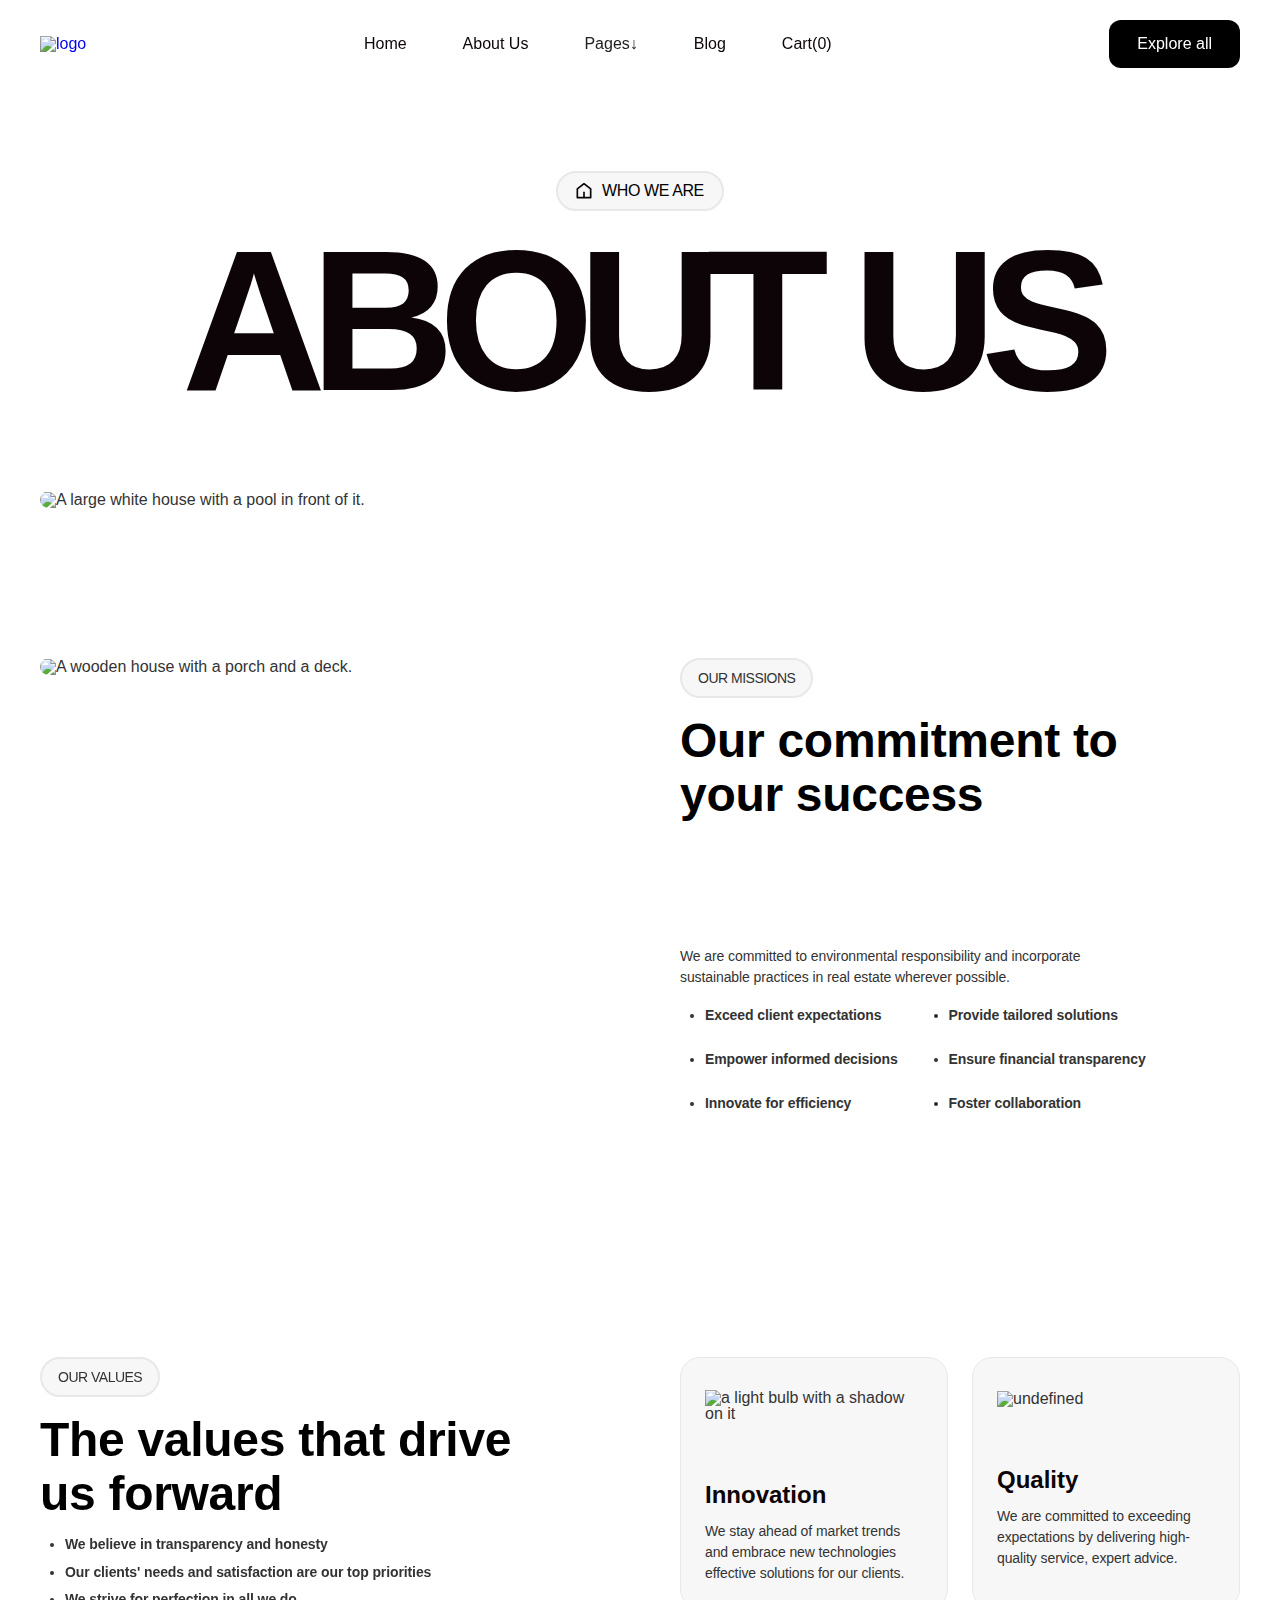
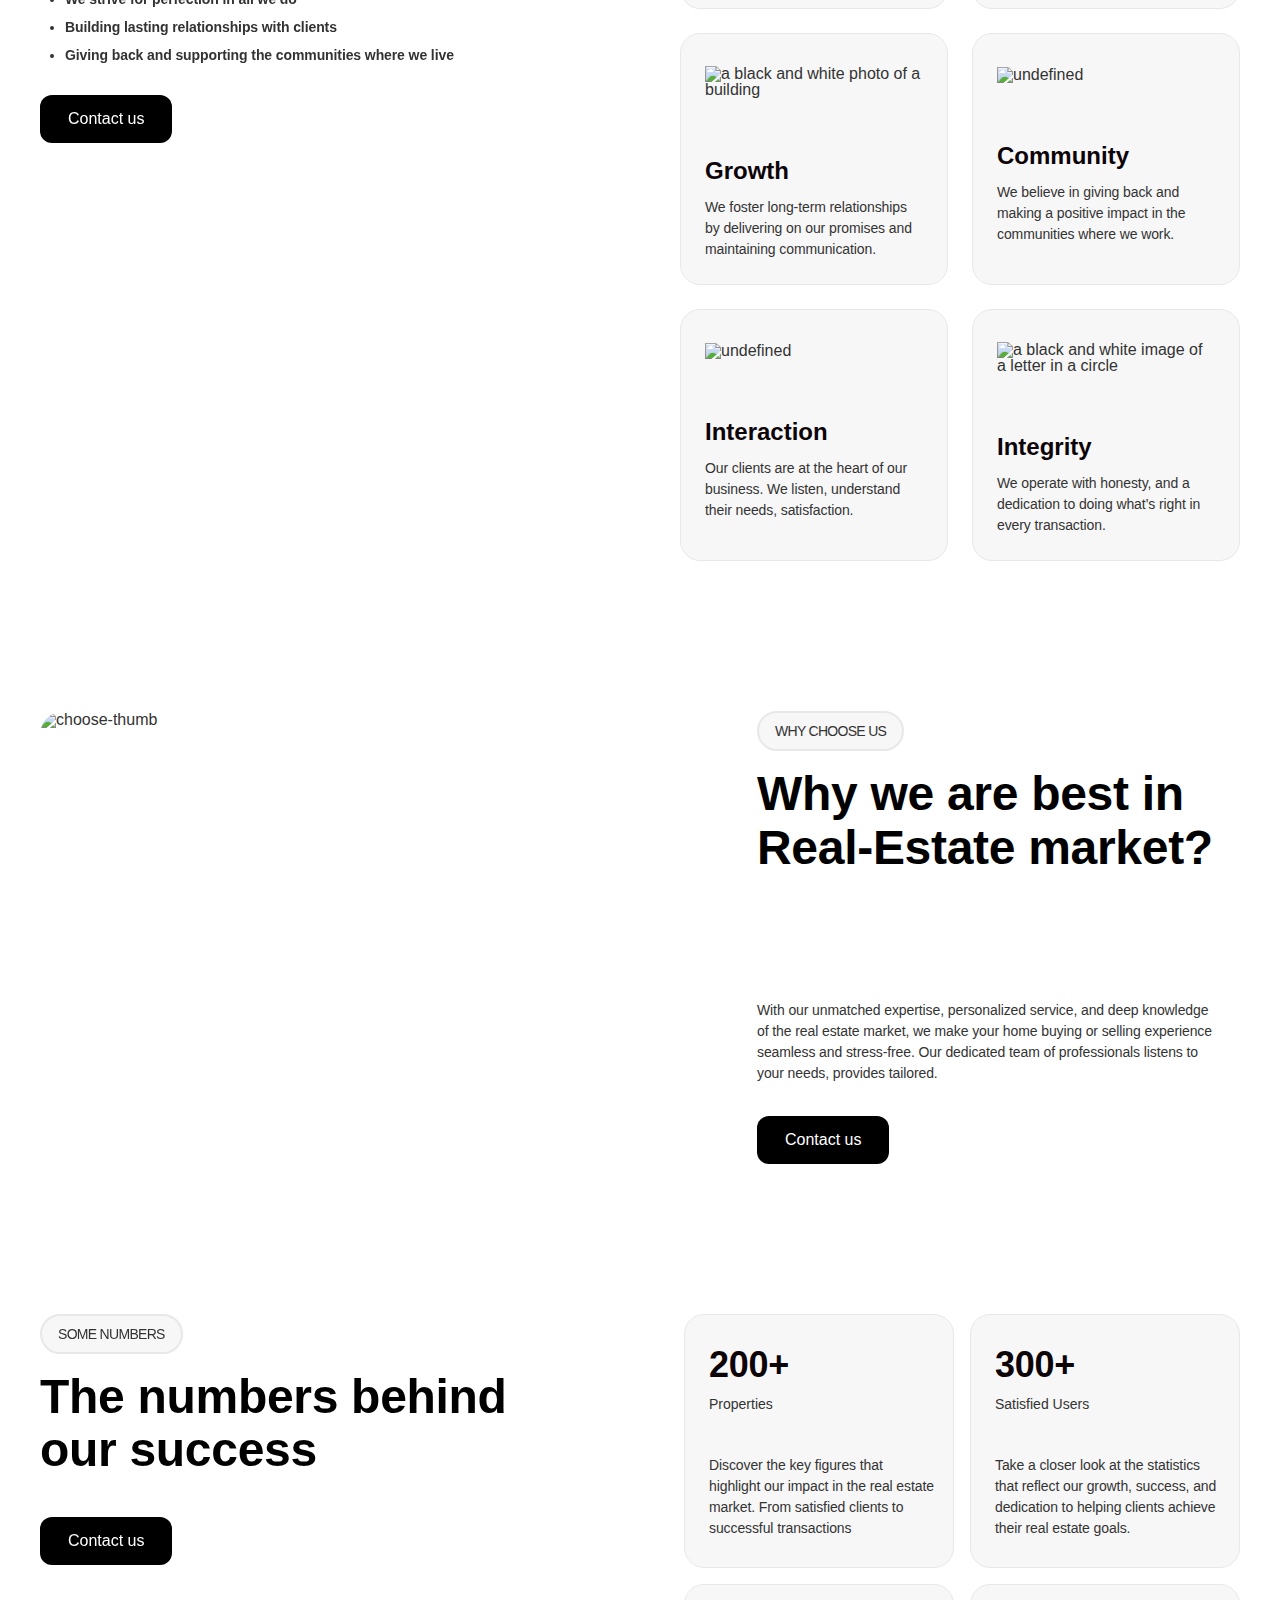
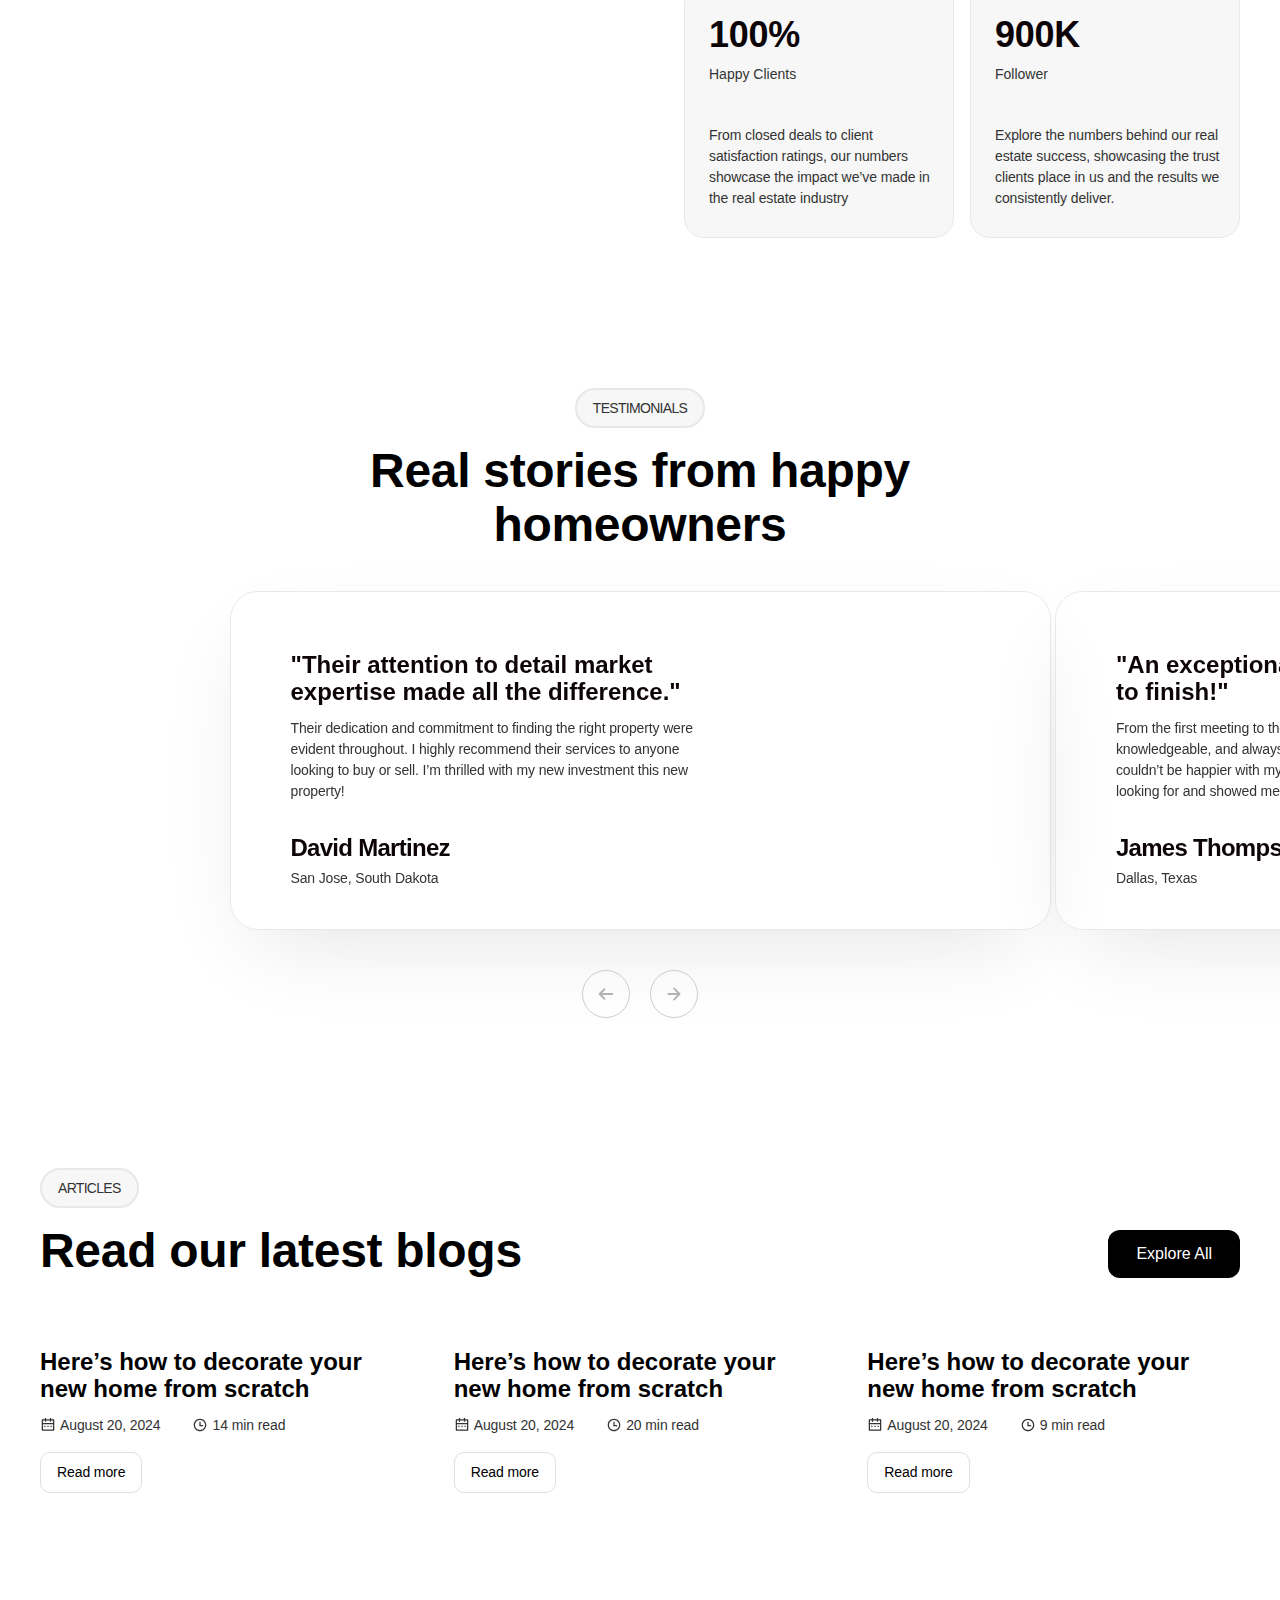
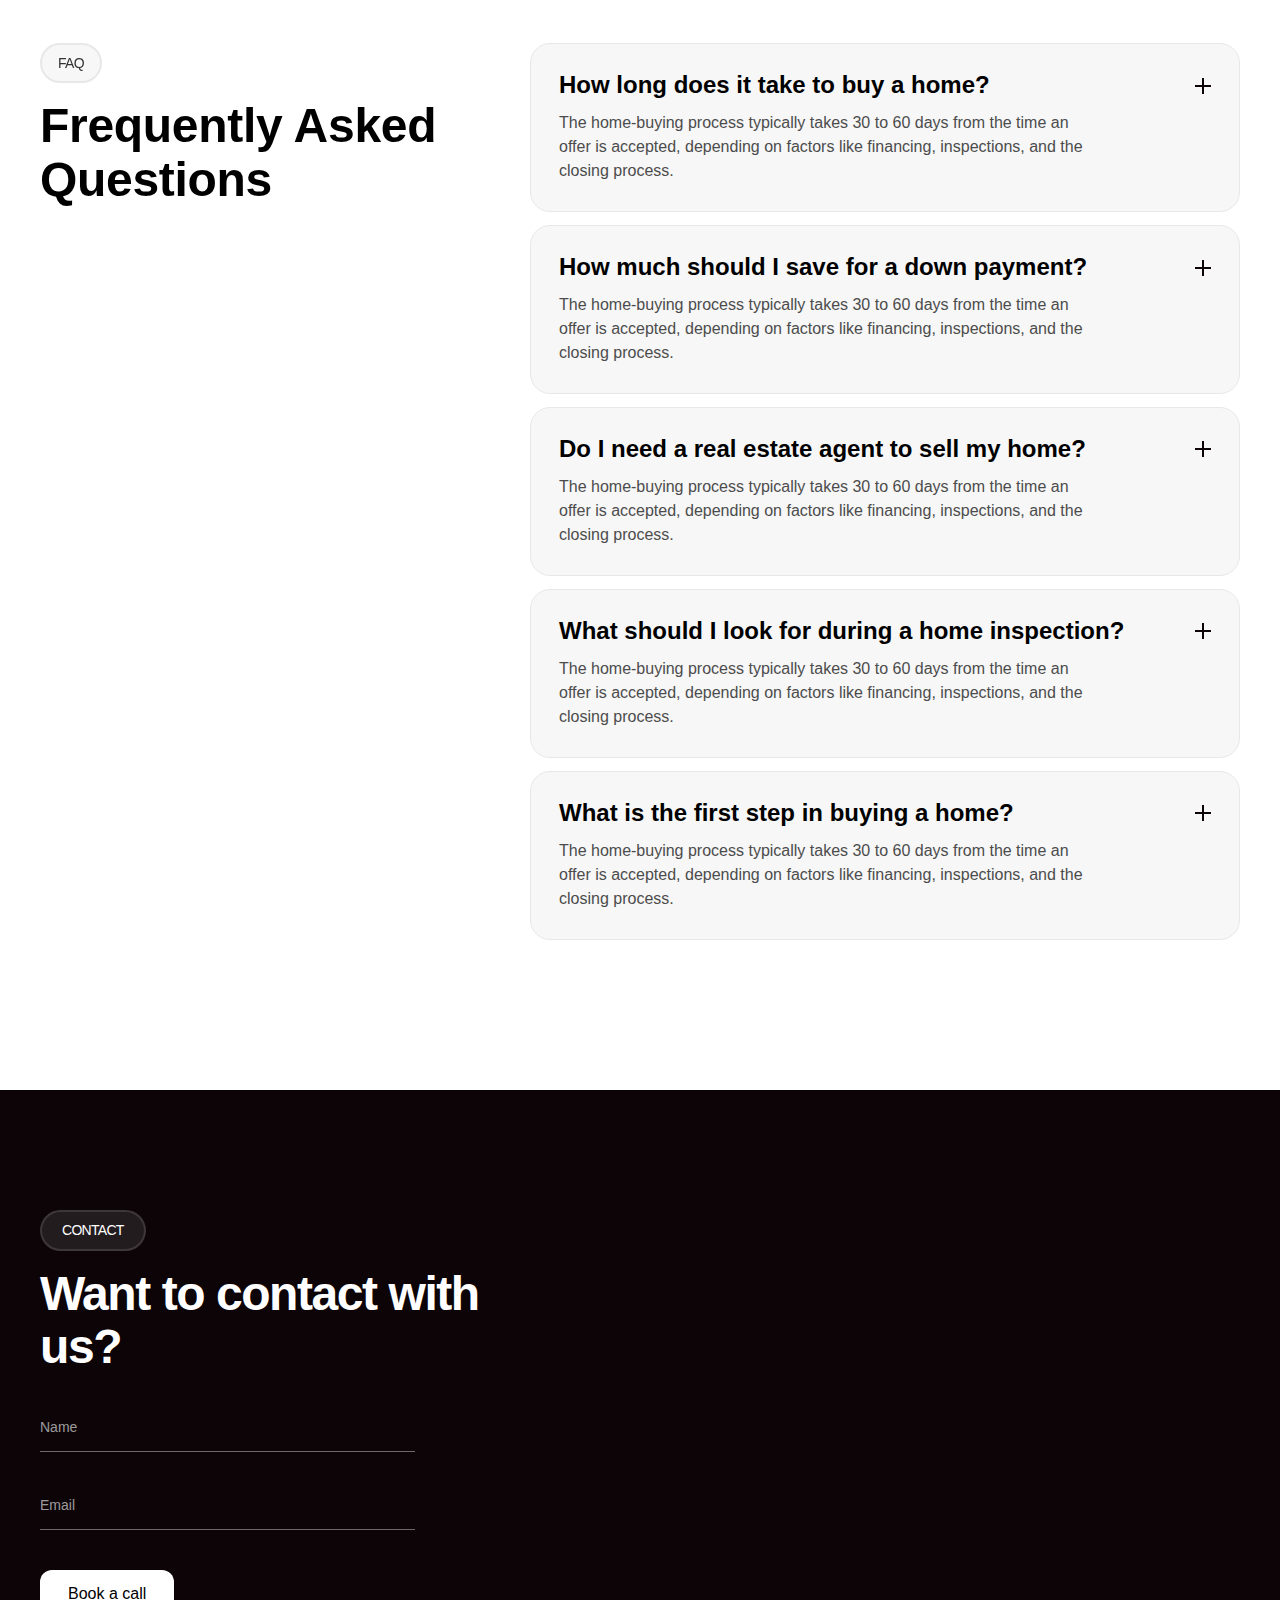
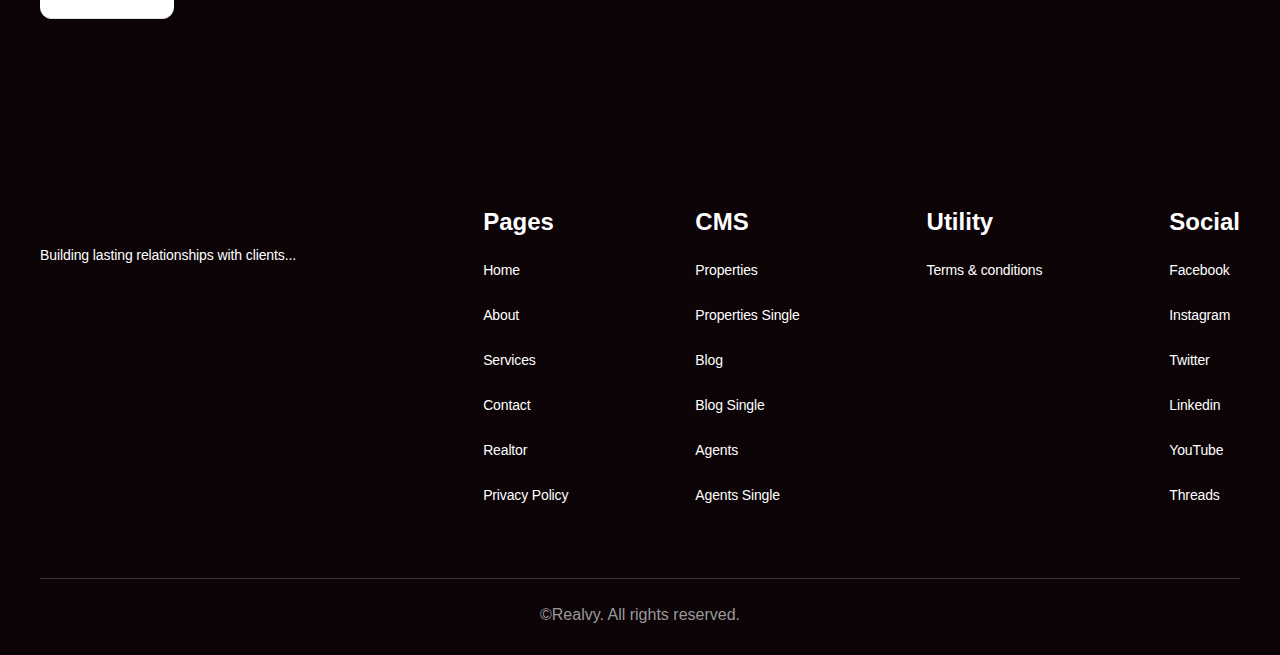
==== commit 64ddb714: "utility changes" ====
--- a/about.html
+++ b/about.html
@@ -2418,22 +2418,7 @@
                     <h2 class="footer-widget-title">Utility</h2>
                   </div>
                   <div class="footer-widget-link-text-wrap">
-                    <a
-                      href="/templete-info/style-guide"
-                      class="footer-widget-link-text"
-                      >Style guide</a
-                    ><a href="/404" class="footer-widget-link-text">404 Page</a
-                    ><a href="/401" class="footer-widget-link-text"
-                      >Password protected</a
-                    ><a
-                      href="/templete-info/licenses"
-                      class="footer-widget-link-text"
-                      >Licenses</a
-                    ><a
-                      href="/templete-info/changelog"
-                      class="footer-widget-link-text"
-                      >Changelog</a
-                    ><a href="/terms-conditions" class="footer-widget-link-text"
+                    <a href="/terms-conditions" class="footer-widget-link-text"
                       >Terms &amp; conditions</a
                     >
                   </div>
